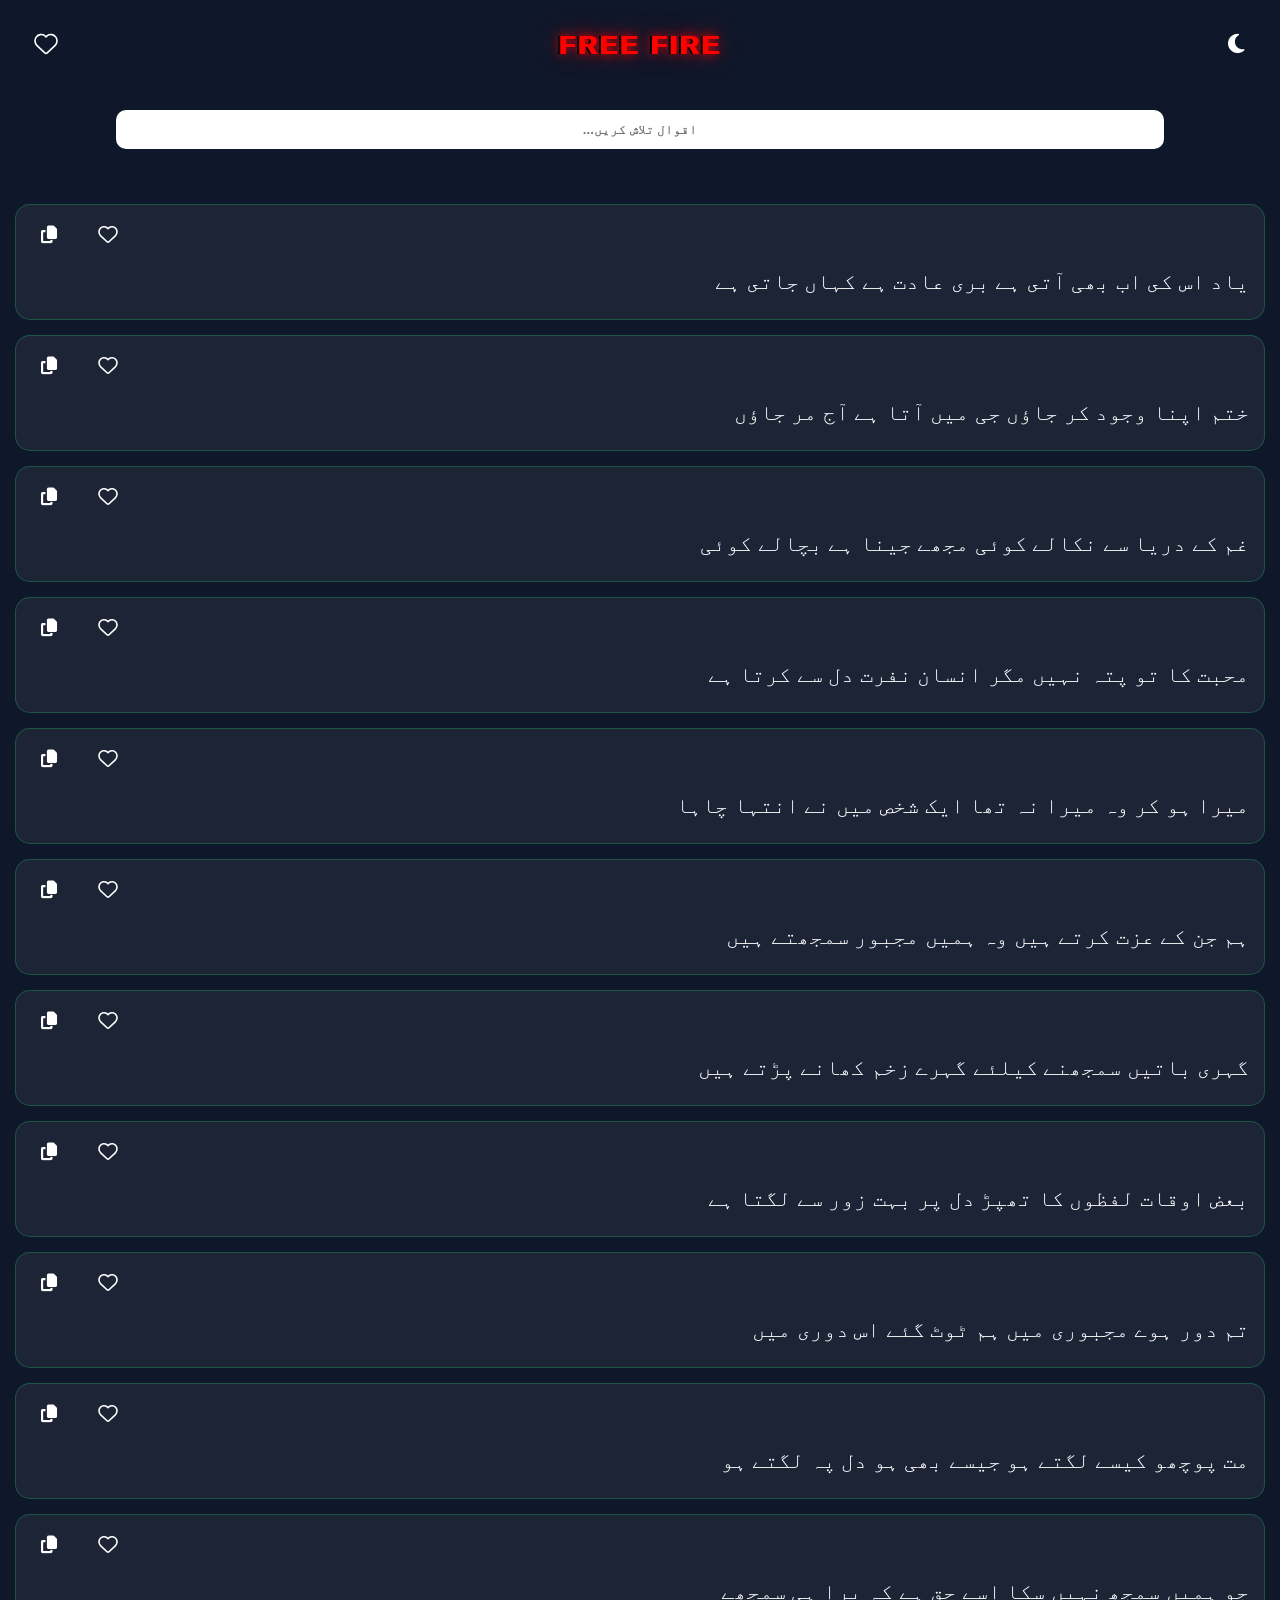
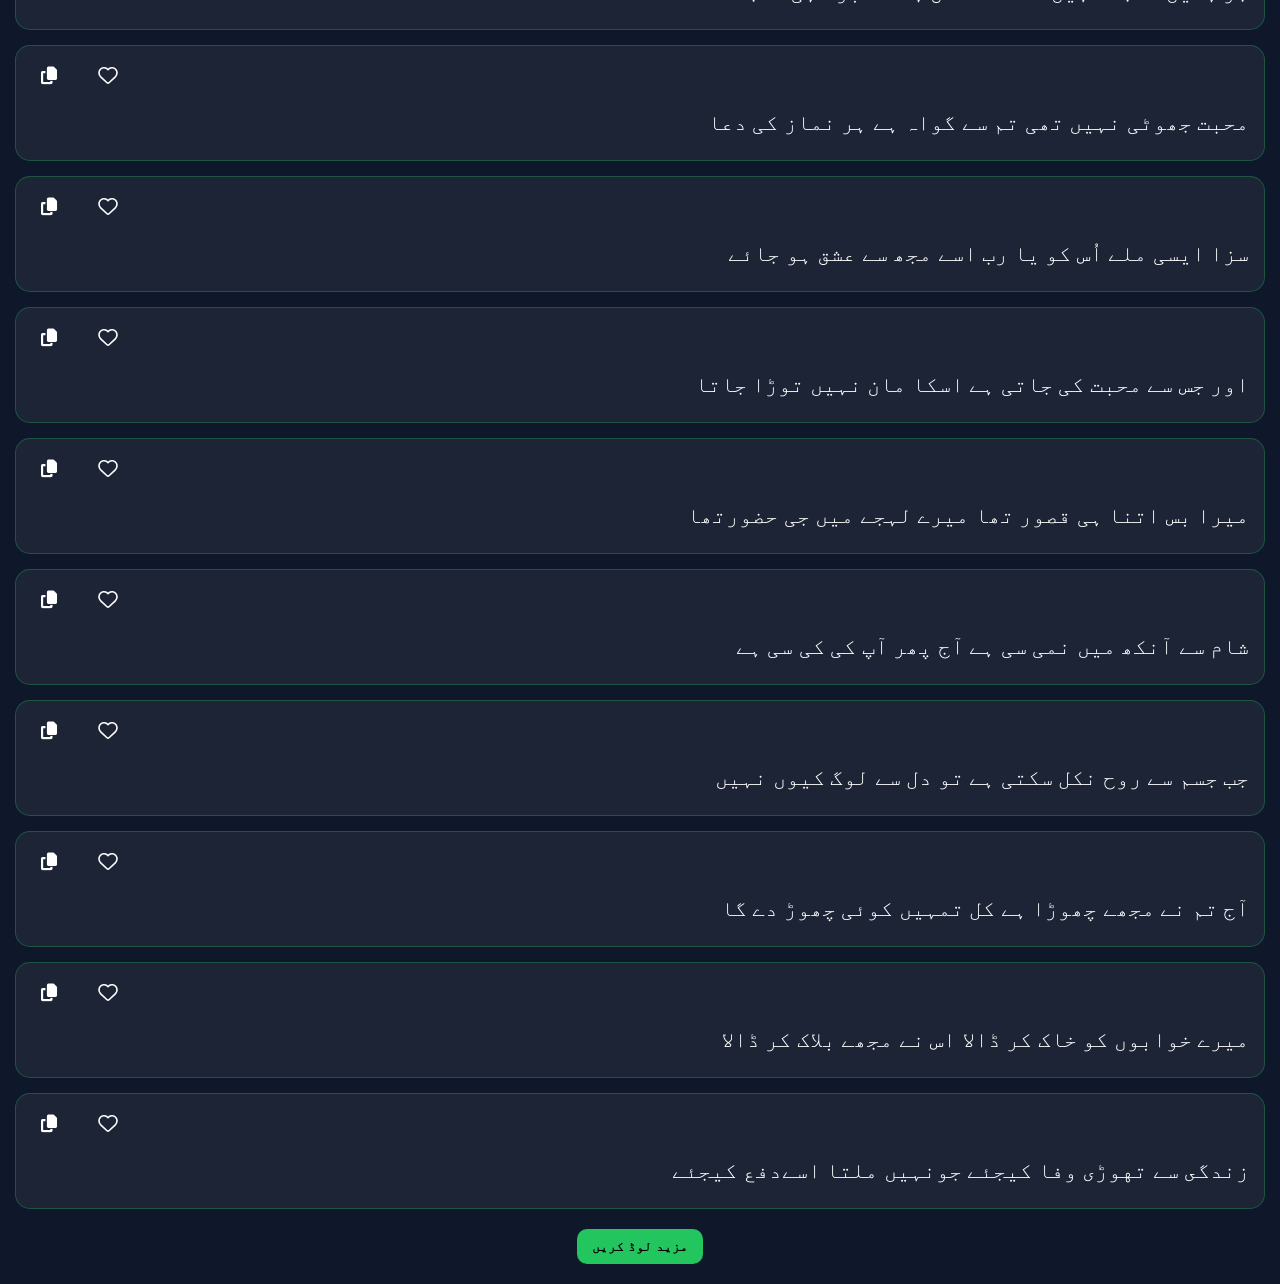
==== index.html @ 5fad05ad "Rename new bio update .html to index.html" ====
<!DOCTYPE html>
<html lang="ur" dir="rtl">
<head>
<meta charset="UTF-8">
<meta name="viewport" content="width=device-width, initial-scale=1.0">
<title>🥀گل خان</title>

<!-- FONTS -->
<link rel="stylesheet" href="https://cdnjs.cloudflare.com/ajax/libs/font-awesome/6.5.0/css/all.min.css">
  
<style>

/* ===== FONT IMPORT ===== */
@font-face {
  font-family: 'Jameel Noori Nastaleeq';
  src: url('https://raw.githubusercontent.com/gullnoor596-svg/FF-Bio-Server/main/JameelNoori.ttf') format('truetype');
  font-weight: normal;
  font-style: normal;
}

/* ===== THEME ===== */
:root{
  --bg:#0f172a;
  --card:rgba(255,255,255,0.06);
  --text:#fff;
  --green:#22c55e;
}

body.light{
  --bg:#f1f5f9;
  --card:#fff;
  --text:#111827;
  --green:#16a34a;
}

body{
  margin:0;
  font-family:'Jameel Noori Nastaleeq', 'Noto Nastaliq Urdu', serif;
  background:var(--bg);
  color:var(--text);
  transition: background 0.4s ease, color 0.4s ease;
}
  
/* ===== OPTIONAL CARD STYLE ===== */
.card{
  background:var(--card);
  border-radius:12px;
  padding:15px;
}

/* ===== BUTTON STYLE ===== */
button{
  background:var(--green);
  color:#fff;
  border:none;
  padding:10px 15px;
  border-radius:8px;
}

/* ===== HEADER ===== */
.header{
  display:flex;
  justify-content:space-between;
  align-items:center;
  padding:15px 20px;
  position:relative;
  min-height:60px;
}

/* TITLE - اب بالکل سینٹر میں */
.title{
  position:absolute;
  left:50%;
  top:50%;
  transform:translate(-50%, -50%);
  
  font-size:26px;
  font-weight:900;
  font-family:'Poppins',sans-serif;
  letter-spacing:3px;
  text-transform:uppercase;
  white-space:nowrap;

  color:#ff0000;

  animation: horrorFlicker 0.2s infinite,
             horrorShake 1.5s infinite;

  text-shadow:
    2px 0 #ff0000,
    -2px 0 #000,
    0 0 10px #ff0000,
    0 0 25px rgba(255,0,0,0.6);
}

/* 💀 Flicker (broken signal feel) */
@keyframes horrorFlicker{
  0%{ opacity:1; }
  10%{ opacity:0.7; }
  20%{ opacity:1; }
  30%{ opacity:0.4; }
  40%{ opacity:1; }
  60%{ opacity:0.6; }
  80%{ opacity:1; }
  100%{ opacity:0.8; }
}

/* 💀 Shake (fear effect) */
@keyframes horrorShake{
  0%,100%{ transform:translate(-50%,-50%) translate(0,0); }
  20%{ transform:translate(-50%,-50%) translate(-3px,2px); }
  40%{ transform:translate(-50%,-50%) translate(3px,-2px); }
  60%{ transform:translate(-50%,-50%) translate(-2px,-3px); }
  80%{ transform:translate(-50%,-50%) translate(2px,3px); }
}

/* ===== HEADER ACTION BUTTONS ===== */
.headerActions{
  display:flex;
  gap:18px;
  align-items:center;
  z-index:2;
}

.headerActions button{
  background:none;
  border:none;
  font-size:22px;
  cursor:pointer;
  color:var(--text);
  transition: transform 0.3s ease, color 0.3s ease;
}

.headerActions button:hover{
  transform: scale(1.15);
}

/* Heart icon in header */
#headerFavBtn i{
  color:transparent;
  -webkit-text-stroke:1.6px var(--text);
  transition: all 0.3s ease;
}
#headerFavBtn.liked i{
  color:red;
  -webkit-text-stroke:0;
  filter: drop-shadow(0 0 6px rgba(255,0,0,0.6));
}

/* Theme icon spin animation */
.icon-spin{
  animation:spin 0.4s linear;
}
@keyframes spin{
  from{transform:rotate(0deg);}
  to{transform:rotate(360deg);}
}

/* SEARCH */
#search{
  width:80%;
  margin:20px auto 55px;
  padding:12px;
  border-radius:10px;
  border:none;
  display:block;
  text-align:center;
  font-weight:800;
}

/* CARD */
.card{
  margin:15px;
  padding:15px;
  border-radius:15px;
  background:var(--card);
  border:1px solid rgba(34,197,94,0.3);
  position:relative;
}

.text{
  margin-top:40px;
  font-size:22px;
  line-height:2;
}

/* ACTION */
.actionBox{
  position:absolute;
  top:10px;
  left:10px;
  display:flex;
  gap:12px;
}

.actionBox button{
  background:none;
  border:none;
  font-size:18px;
  cursor:pointer;
  color:var(--text);
}

/* HEART */
.like i{
  color:transparent;
  -webkit-text-stroke:1.6px var(--text);
}

.like.liked i{
  color:red;
  -webkit-text-stroke:0;
}

/* LOAD */
#loadMore{
  margin:20px auto;
  display:block;
  padding:10px 15px;
  border:none;
  border-radius:10px;
  background:var(--green);
  color:#000;
  font-weight:800;
}

</style>
</head>

<body>

<div class="header">

  <!-- LEFT: Theme Toggle Button -->
  <button id="themeToggleBtn" onclick="toggleTheme()" title="نائٹ موڈ / ڈے موڈ" style="background:none; border:none; font-size:22px; cursor:pointer; color:var(--text); z-index:2;">
    <i id="themeIcon" class="fas fa-moon"></i>
  </button>

  <!-- CENTER: TITLE (بالکل سینٹر میں) -->
  <div class="title" id="title">FREE FIRE</div>

  <!-- RIGHT: Favorite Button -->
  <button id="headerFavBtn" onclick="showFavs()" title="فیورٹس" style="background:none; border:none; font-size:22px; cursor:pointer; color:var(--text); z-index:2;">
    <i class="fas fa-heart"></i>
  </button>

</div>

<input id="search" placeholder="اقوال تلاش کریں..." oninput="searchQuotes()">

<div id="container"></div>

<button id="loadMore" onclick="loadMore()">مزید لوڈ کریں</button>

<script>

/* THEME SAVE */
if(localStorage.getItem("theme")==="light"){
  document.body.classList.add("light");
}

/* Update theme icon on load */
window.addEventListener('DOMContentLoaded', function(){
  const icon = document.getElementById("themeIcon");
  if(document.body.classList.contains("light")){
    icon.classList.remove("fa-moon");
    icon.classList.add("fa-sun");
  } else {
    icon.classList.remove("fa-sun");
    icon.classList.add("fa-moon");
  }
  
  updateHeaderFavIcon();
});

/* DATA */
const customQuotes = [
  {id:1, show:"یاد اس كى اب بھی  آتى ہے برى عادت ہے كہاں جاتى ہے", copy:"ﮯﮨ ﻰﺗﺎﺟ ںﺎﮩﻛ ﮯﮨ ﺕﺩﺎﻋ ﻯﺮﺑ ﮯﮨ ﻰﺗﺁ  ﻰﻬﺑ ﺏﺍ ﻰﻛ ﺱﺍ ﺩﺎﻳ"},
  {id:2, show:"ختم اپنا وجود کر جاؤں جی میں آتا ہے آج مر جاؤں", copy:"ںﺅﺎﺟ ﺮﻛ ﺩﻮﺟﻭ ﺎﻨﭘﺍ ﻢﺘﺧ ںﺅﺎﺟ ﺮﻣ ﺝﺁ ﮯﮨ ﺎﺗﺁ ںﻴﻣ ﻰﺟ"},
  {id:3, show:"غم کے دریا سے نکالے کوئی مجھے جینا ہے بچالے کوئی", copy:"ﻰﺋﻮﻛ ﮯﻟﺎﭽﺑ ﮯﮨ ﺎﻨﻴﺟ ﮯﻬﺠﻣ ﻰﺋﻮﻛ ﮯﻟﺎﻜﻧ ﮯﺳ ﺎﻳﺭﺩ ﮯﻛ ﻢﻏ"},
  {id:4, show:"محبت کا تو پتہ نہیں مگر انسان نفرت دل سے کرتا ہے", copy:"ﮯﮨ ﺎﺗﺮﻛ ﮯﺳ ﻝﺩ ﺕﺮﻔﻧ ﻥﺎﺴﻧﺍ ﺮﮕﻣ ںﻴﮩﻧ ﮧﺘﭘ ﻮﺗ ﺎﻛ ﺖﺒﺤﻣ"},
  {id:5, show:"میرا ہو کر وہ میرا نہ تھا ایک شخص میں نے انتہا چاہا", copy:"ﺎﮨﺎﭼﺎﮩﺘﻧﺍ ﮯﻧ ںﻴﻣ ﺺﺨﺷ ﻚﻳﺍ ﺎﻬﺗ ﮧﻧ ﺍﺮﻴﻣ ﮦﻭ ﺮﻛ ﻮﮨ ﺍﺮﻴﻣ"},
  {id:6, show:"ہم جن کے عزت کرتے ہیں وہ ہمیں مجبور سمجھتے ہیں", copy:"ںﻴﮨ ﮯﺘﻬﺠﻤﺳ ﺭﻮﺒﺠﻣ ںﻴﻣﮨ ﮦﻭ ںﻴﮨ ﮯﺗﺮﻛ ﺕﺰﻋ ﮯﻛ ﻦﺟ ﻢﮨ"},
  {id:7, show:" گہری باتیں سمجھنے کیلئے گہرے زخم کھانے پڑتے ہیں", copy:"ںﻴﮨ ﮯﺗﮍﭘ ﮯﻧﺎﻬﻛ ﻢﺧﺯ ﮮﺮﮩﮔ ﮯﺌﻠﻴﻛ ﮯﻨﻬﺠﻤﺳ ںﻴﺗﺎﺑ یﺮﮩﮔ"},
  {id:8, show:"بعض اوقات لفظوں کا تھپڑ دل پر بہت زور سے لگتا ہے", copy:"ﮯﮨ ﺎﺘﮕﻟ ﮯﺳ ﺭﻭﺯ ﺖﮩﺑ ﺮﭘ ﻝﺩ ﮍﭙﻬﺗ ﺎﻛ ںﻮﻈﻔﻟ ﺕﺎﻗﻭﺍ ﺾﻌﺑ"},
  {id:9, show:"تم دور ہوے مجبوری میں ہم ٹوٹ گئے اس دوری میں", copy:"ںﻴﻣ یﺭﻭﺩ ﺱﺍ ﮯﺌﮔ ﭦﻮﭨ ﻢﮨ ںﻴﻣ یﺭﻮﺒﺠﻣ ﮮﻮﮨ ﺭﻭﺩ ﻢﺗ"},
  {id:10, show:"مت پوچھو کیسے لگتے ہو جیسے بھی ہو دل پہ لگتے ہو", copy:"ﻮﮨ ﮯﺘﮕﻟ ﮧﭘ ﻝﺩ ﻮﮨ ﻰﻬﺑ ﮯﺴﻴﺟ ﻮﮨ ﮯﺘﮕﻟ ﮯﺴﻴﻛ ﻮﻬﭼﻮﭘ ﺖﻣ"},
  {id:11, show:"جو ہمیں سمجھ نہیں سکا اسے حق ہے کہ برا ہی سمجھے", copy:"ﮯﻬﺠﻤﺳ ﻰﮨ ﺍﺮﺑ ﮧﻛ ﮯﮨ ﻖﺣ ﮯﺳﺍ ﺎﻜﺳ ںﻴﮩﻧ ﻬﺠﻤﺳ ںﻴﻣﮨ ﻮﺟ"},
  {id:12, show:"محبت جھوٹی نہیں تھی تم سے گواہ ہے ہر نماز کی دعا", copy:"ﺎﻋﺩ ﻰﻛ ﺯﺎﻤﻧ ﺮﮨ ﮯﮨ ﮦﺍﻮﮔ ﮯﺳ ﻢﺗ ﻰﻬﺗ ںﻴﮩﻧ ﻰﭨﻮﻬﺟ ﺖﺒﺤﻣ"},
  {id:13, show:"سزا ایسی ملے اُس کو یا رب اسے مجھ سے عشق ہو جائے", copy:"ﮯﺋﺎﺟ ﻮﮨ ﻖﺸﻋ ﮯﺳ ﻬﺠﻣ ﮯﺳﺍ ﺏﺭ ﺎﻳ ﻮﻛ ﺱُﺍ ﮯﻠﻣ ﻰﺴﻳﺍ ﺍﺰﺳ"},
  {id:14, show:"اور جس سے محبت کی جاتی ہے اسکا مان نہیں توڑا جاتا", copy:"ﺎﺗﺎﺟ ﺍﮌﻮﺗ ںﻴﮩﻧ ﻥﺎﻣ ﺎﻜﺳﺍ ﮯﮨ ﻰﺗﺎﺟ ﻰﻛ ﺖﺒﺤﻣ ﮯﺳ ﺲﺟ ﺭﻭﺍ"},
  {id:15, show:"میرا بس اتنا ہی قصور تھا میرے لہجے میں جی حضورتھا", copy:"ﺎﻬﺗ ﺭﻮﻀﺣ ﻰﺟ ںﻴﻣ ﮯﺠﮩﻟ ﮮﺮﻴﻣ ﺎﻬﺗ ﺭﻮﺼﻗ ﻰﮨ ﺎﻨﺗﺍ ﺲﺑ ﺍﺮﻴﻣ"},
  {id:16, show:"شام سے آنکھ میں نمی سی ہے آج پھر آپ کی کی سی ہے", copy:"ﮯﮨ ﻰﺳ ﻰﻤﻛ ﻰﻛ ﭖﺁ ﺮﻬﭘ ﺝﺁ ﮯﮨ ﻰﺳ ﻰﻤﻧ ںﻴﻣ ﻬﻜﻧﺁ ﮯﺳ ﻡﺎﺷ"},
  {id:17, show:"جب جسم سے روح نکل سکتی ہے تو دل سے لوگ کیوں نہیں", copy:"ںﻴﮩﻧ ںﻮﻴﻛ ﮒﻮﻟ ﮯﺳ ﻝﺩ ﻮﺗ ﮯﮨ ﻰﺘﻜﺳ ﻞﻜﻧ ﺡﻭﺭ ﮯﺳ ﻢﺴﺟ ﺐﺟ"},
  {id:18, show:"آج تم نے مجھے چھوڑا ہے کل تمہیں کوئی چھوڑ دے گا", copy:"ﺎﮔ ﮮﺩ ﮌﻮﻬﭼ ﻰﺋﻮﻛ ﻰﻴﮩﻤﺗ ﻞﻛ ﮯﮨ ﺍﮌﻮﻬﭼ ﮯﻬﺠﻣ ﮯﻧ ﻢﺗ ﺝﺁ"},
  {id:19, show:"میرے خوابوں کو خاک کر ڈالا اس نے مجھے بلاک کر ڈالا", copy:"ﻻﺍﮈ ﺮﻛ کﻼﺑ ﮯﻬﺠﻣ ﮯﻧ ﺱﺍ    ﻻﺍﮈ ﺮﻛ کﺎﺧ ﻮﻛ ںﻮﺑﺍﻮﺧ ﮮﺮﻴﻣ"},
  {id:20, show:"زندگى سے تهوڑی وفا كيجئے جونہيں ملتا اسےدفع كيجئے", copy:"ﮯﺌﺠﻴﻛ ﻊﻓﺪ ﮱﺳﺍ ﺎﺘﻠﻣ ںﻴﮩﻧﻮﺟ ﮯﺌﺠﻴﻛ ﺎﻓﻭ ﺍﮌﻮﻬﺗ ﮯﺳ ﻰﮔﺪﻧﺯ"},
  {id:21, show:"میری چاہتوں کا خیال کر میں اداس ہو مجھے کال کر", copy:"ﺮﻛ ﻝﺎﻛ ﮯﻬﺠﻣ ﻮﮨ ﺱ ﺍﺩا ںﻴﻣ    ﺮﻛ ﻝﺎﻴﺧ ﺎﻛ ںﻮﺘﮨﺎﭼ ﻯﺮﻴﻣ"},
  {id:22, show:"غرور كس بات كا صاحب آج مٹى كے اوپر كل مٹى كے نچيے", copy:"ﮯﻴﭽﻧ ﮯﻛ ﻰﭩﻣ ﻞﻛ ﺮﭘﻭﺍ ﮯﻛ ﻰﭩﻣ ﺝﺁ  ﺐﺣﺎﺻ ﺎﻛ ﺕﺎﺑ ﺲﻛ ﺭﻭﺮﻏ"},
  {id:23, show:"بیٹھ جاتا ہوں خاک پر اکثر اپنی اوقات اچھی لگتی ہے", copy:"ﮯﮨ ﻰﺘﮕﻟ ﻰﻬﭼﺍ ﺕﺎﻗﻭﺍ ﻰﻨﭘﺍ  ﺮﺜﻛﺍ ﺮﭘ کﺎﺧ ںﻮﮨ ﺎﺗﺎﺟ ھﭩﻴﺑ"},
  {id:24, show:"وہ جب سے میرا یار بنا ہے  میرے پیار کا حقدار بنا ہے", copy:"ﮯﮨ ﺎﻨﺑ ﺭﺍﺪﻘﺣ ﺎﻛ ﺭﺎﻴﭘ ﮮﺮﻴﻣ ﮯﮨ ﺎﻨﺑ ﺭﺎﻳ ﺍﺮﻴﻣ ﮯﺳ ﺐﺟ ﮦﻭ"},
  {id:25, show:"بھول جاؤں تو جی نہیں سکتا یاد آتے ہو تو دم نکلتا ہے", copy:"ﮯﮨ ﺎﺘﻠﻜﻧ ﻡﺩ ﻮﺗ ﻮﮨ ﮯﺗﺁ ﺩﺎﻳ ﺎﺘﻜﺳ ںﻴﮩﻧﻰﺟ ﻮﺗ ںﺅﺎﺟ ﻝﻮﻬﺑ"},
  {id:26, show:"تم محبت کی بات کرتےہو   میں محبت سے بات کرتاہو", copy:"ﻮﮨ ﺎﺗﺮﻛ ﺕﺎﺑ ﮯﺳ ﺖﺒﺤﻣ ںﻴﻣ     ﻮﮨ ﮯﺗﺮﻛ ﺕﺎﺑ ﻰﻛ ﺖﺒﺤﻣ ﻢﺗ"},
  {id:27, show:"كاش تمہيى خواب ہى آجائےکہ ہم تمہيى كتنا ياد كرتے ہیں", copy:"ںﻴﮨ ﮯﺗﺮﻛ ﺩﺎﻳ ﺎﻨﺘﻛ ﻰﻴﮩﻤﺗ ﻢﮨ ﮯﺋﺎﺟﺁ ﻰﮨ ﺏﺍﻮﺧ ﻰﻴﮩﻤﺗ ﺵﺎﻛ"},
  {id:28, show:"ایک پل میں ہو گئے گم تيرے رابطے تيرے راستے اور تم", copy:"ﻢﺗ ﺭﻭﺍ ﮯﺘﺳﺍﺭ ﮮﺮﻴﺗ ﮯﻄﺑﺍﺭ ﮮﺮﻴﺗ ﻢﮔ ﮯﺌﮔ ﻮﮨ ںﻴﻣ ﻞﭘ ﻚﻳﺍ"},
  {id:29, show:"تو ملے یا نہ ملے سکون بہت ملتا ہے تمہیں اپنا سوچ کر", copy:"ﺮﻛ ﭺﻮﺳ ﺎﻨﭘﺍ ﻰﻴﮩﻤﺗ ﮯﮨ ﺎﺘﻠﻣ ﺖﮩﺑ ﻥﻮﻜﺳ ﮯﻠﻣ ﮧﻧ ﺎﻳ ﮯﻠﻣﻮﺗ"},
  {id:30, show:"آئینہ جب اُٹھایا کرو پہلے دیکھا کرو پھر دکھایا کرو", copy:"ﻭﺮﻛ ﺎﻳﺎﻬﻛﺩ ﺮﻬﭘ ﻭﺮﻛ ﺎﻬﻜﻳﺩ ﮯﻠﮩﭘ ﻭﺮﻛ ﺎﻳﺎﻬﭨُﺍ ﺐﺟ ﮧﻨﻴﺋﺁ"},
  {id:31, show:"غلط بات پہ جو واہ کریں گے وہی لوگ تجھےتباہ کریں گے", copy:"ﮯﮔںﻳﺮﻛ ﻩﺎﺒﺗ ﮱﻬﺠﺗ ﮒﻮﻟ ﻰﮨﻭ ﮯﮔ ںﻳﺮﻛ ﮦﺍﻭ ﻮﺟ ﮧﭘ ﺕﺎﺑ ﻂﻠﻏ"},
  {id:32, show:"ہر رات تم سے شروع ہوتی ہے خود پر ختم ہو جاتی ہے", copy:"ﮯﮨ ﻰﺗﺎﺟ ﻮﮨ ﻢﺘﺧ ﺮﭘ ﺩﻮﺧ ﮯﮨ ﻰﺗﻮﮨ ﻉﻭﺮﺷ ﮯﺳ ﻢﺗ ﺕﺍﺭ ﺮﮨ"},
  {id:33, show:"کس کس نے محبت کی، اور کس کس نے درد دیا", copy:"ﺎﻳﺩ ﺩﺭﺩ ﮯﻧ ﺲﻛ ﺲﻛ ﺭﻭﺍ ﻰﻛ ﺖﺒﺤﻣ ﮯﻧ ﺲﻛ ﺲﻛ"},
  {id:34, show:"رشتے کی حقیقت وہی جانتا ہے، جو دل سے دیکھے", copy:"ﮯﻬﻜﻳﺩ ﮯﺳ ﻝﺩ ﻮﺟ ﮯﮨ ﺎﺘﻧﺎﺟ ﻰﮨﻭ ﺖﻘﻴﻘﺣ ﻰﻛ ﮯﺘﺷﺭ"},
  {id:35, show:"جو دل دکھائے، وہ ہمارے اصولوں کے مطابق نہیں", copy:"ںﻴﮩﻧ ﻖﺑﺎﻄﻣ ﮯﻛ ںﻮﻟﻮﺻﺍ ﮮﺭﺎﻤﮨ ﮦﻭ ﮯﺋﺎﻬﻛﺩ ﻝﺩ ﻮﺟ"},
  {id:36, show:"تم نے مجھے چھوڑا دیا مگر دل کے ہر کونے میں تم موجود ہو", copy:"ﻮﮨﺩﻮﺟﻮﻣ ﻢﺗ ںﻴﻣﮱﻧﻮﻛ ﺮﮨ ﮯﻛ ﻝﺩ ﺮﮕﻣﺎﻳﺩﺍﮌﻮﻬﭼ ﮯﻬﺠﻣ ﮯﻧ ﻢﺗ"},
  {id:37, show:"میں تمہارے لیے خواب ہوں تمہاری حقیقت کسی اور کی ہے", copy:"ﮯﮨ ﻰﻛ ﺭﻭﺍ ﻰﺴﻛ ﺖﻘﻴﻘﺣ ﻯﺭﺎﮩﻤﺗ ںﻮﮨ ﺏﺍﻮﺧ ﮯﻴﻟ ﮮﺭﺎﮩﻤﺗ ںﻴﻣ"},
  {id:38, show:"میں تمہارے لیے سب کچھ، تم کسی اور کے لیے اہم", copy:"ﻢﮨﺍ ﮯﻴﻟ ﮯﻛ ﺭﻭﺍ ﻰﺴﻛ ﻢﺗ ﻬﭽﻛ ﺐﺳ ﮯﻴﻟ ﮮﺭﺎﮩﻤﺗ ںﻴﻣ"},
  {id:39, show:"میرے لیے تم خواب ہو، تم کسی اور کے لیے حقیقت", copy:"ﺖﻘﻴﻘﺣ ﮯﻴﻟ ﮯﻛ ﺭﻭﺍ ﻰﺴﻛ ﻢﺗ ﻮﮨ ﺏﺍﻮﺧ ﻢﺗ ﮯﻴﻟ ﮮﺮﻴﻣ"},
  {id:40, show:"میں چاہوں یا نہ چاہوں، تمہارا دل کسی اور کے ساتھ ہے", copy:"ﮯﮨ ﻬﺗﺎﺳ ﮯﻛ ﺭﻭﺍ ﻰﺴﻛ ﻝﺩ ﺍﺭﺎﮩﻤﺗ ںﻮﮨﺎﭼ ﮧﻧ ﺎﻳ ںﻮﮨﺎﭼ ںﻴﻣ"},
  {id:41, show:"جو آج مجھے تنہا چھوڑ گیا، کل تنہائی اسے ڈھونڈے گی", copy:"ﻰﮔ ﮮﮉﻧﻮﻫﮈ ﮯﺳﺍ ﺉﺎﮩﻨﺗ ﻞﻛ ﺎﻴﮔ ﮌﻮﻬﭼ ﺎﮩﻨﺗ ﮯﻬﺠﻣ ﺝﺁ ﻮﺟ"},
  {id:42, show:"تم نے مجھے آسانی سے چھوڑا وقت تمہیں مشکل سے چھوڑے گا", copy:"ﺎﮕﮰﮌﻮﻬﭽﮱﺳ ﻞﻜﺸﻣ ﻰﻴﮩﻤﺗ ﺖﻗﻭ ﺍﮌﻮﻬﭽﮱﺳ ﻰﻧﺎﺳﺂﮱﻬﺠﻤﮱﻧ ﻢﺗ"},
  {id:43, show:"آج میں درد میں ہوں، کل یہی درد تمہاری پہچان ہوگا", copy:"ﺎﮔﻮﮨ ﻥﺎﭽﮩﭘ ﻯﺭﺎﮩﻤﺗ ﺩﺭﺩ ﻰﮩﻳ ﻞﻛ ںﻮﮨ ںﻴﻣ ﺩﺭﺩ ںﻴﻣ ﺝﺁ"},
  {id:44, show:"تم نے مجھے چھوڑا وقت تمہیں سکھائے گا کیوں غلط کیا", copy:"ﺎﻴﻛ ﻂﻠﻏ ںﻮﻴﻛ ﺎﮔ ﮯﺋﺎﻬﻜﺳ ﻰﻴﮩﻤﺗ ﺖﻗﻭ ﺍﮌﻮﻬﭼ ﮯﻬﺠﻣ ﮯﻧ ﻢﺗ"},
  {id:45, show:"میں خاموش رہتا ہوں مگر وقت سب کچھ واضح کر دے گا", copy:"ﺎﮔ ﮮﺩ ﺮﻛ ﺢﺿﺍﻭ ﻬﭽﻛ ﺐﺳ ﺖﻗﻭ ﺮﮕﻣ ںﻮﮨ ﺎﺘﮨﺭ ﺵﻮﻣﺎﺧ ںﻴﻣ"},
  {id:46, show:"جو دل سے دور ہوئے، وہ وقت کے ہاتھوں ٹوٹ جائیں گے", copy:"ﮯﮔ ںﻴﺋﺎﺟ ﭦﻮﭨ ںﻮﻬﺗﺎﮨ ﮯﻛ ﺖﻗﻭ ﮦﻭ ﮯﺋﻮﮨ ﺭﻭﺩ ﮯﺳ ﻝﺩ ﻮﺟ"},
  {id:47, show:"آج میں خاموش ہوں، کل میری طاقت تمہیں مارے گی", copy:"ﻰﮔ ﮮﺭﺎﻣ ﻰﻴﮩﻤﺗ ﺖﻗﺎﻃ ﻯﺮﻴﻣ ﻞﻛ ںﻮﮨ ﺵﻮﻣﺎﺧ ںﻴﻣ ﺝﺁ"},
  {id:48, show:"میری محبت بے زبان تھی تم نے سننے کی کوشش نہیں کی", copy:"ﻰﻛ ںﻴﮩﻧ ﺶﺷﻮﻛ ﻰﻛ ﮯﻨﻨﺳ ﮯﻧ ﻢﺗ ﻰﻬﺗ ﻥﺎﺑﺯ ﮯﺑ ﺖﺒﺤﻣ یﺮﻴﻣ"},
  {id:49, show:"ہم تمہارے لیے سب کچھ تھے تم ہمارے لیے کچھ بھی نہیں", copy:"ںﻴﮩﻧ ﻰﻬﺑ ﻬﭽﻛ ﮯﻴﻟ ﮮﺭﺎﻤﮨ ﻢﺗ ﮱﻬﺗ ﻬﭽﻛ ﺐﺳ ﮯﻴﻟ ﮮﺭﺎﮩﻤﺗ ﻢﮨ"},
  {id:50, show:"جو وقت کے تقاضے نہ سمجھے وقت انہیں سمجھا دیتا ہے", copy:"ﮯﮨ ﺎﺘﻳﺩ ﺎﻬﺠﻤﺳ ںﻴﮩﻧﺍ ﺖﻗﻭ ﮯﻬﺠﻤﺳ ﮧﻧ ﮯﺿﺎﻘﺗ ﮯﻛ ﺖﻗﻭ ﻮﺟ"},
  {id:51, show:" جو وقت کے مطابق نہ چلے، وہ ہمیشہ پیچھے رہ جاتا ہے", copy:" ﮯﮨ ﺎﺗﺎﺟ ﮦﺭ ﮯﻬﭽﻴﭘ ﮧﺸﻴﻤﮨ ﮦﻭ ﮯﻠﭼ ﮧﻧ ﻖﺑﺎﻄﻣ ﮯﻛ ﺖﻗﻭ ﻮﺟ"},
  {id:52, show:"نام تو سب کے پاس ہیں مقام کم لوگوں کو نصیب ہوتا ہے", copy:"ﮯﮨ ﺎﺗﻮﮨ ﺐﻴﺼﻧ ﻮﻛ ںﻮﮔﻮﻟ ﻢﻛ ﻡﺎﻘﻣ ںﻴﮨ ﺱﺎﭘ ﮯﻛ ﺐﺳ ﻮﺗ ﻡﺎﻧ"},
  {id:53, show:"میں تمہیں حاصل نہیں کر سکا، مگر چھوڑ بھی نہیں سکا", copy:"ﺎﻜﺳ ںﻴﮩﻧ ﻰﻬﺑ ﮌﻮﻬﭼ ﺮﮕﻣ ،ﺎﻜﺳ ﺮﻛ ںﻴﮩﻧ ﻞﺻﺎﺣ ﻰﻴﮩﻤﺗ ںﻴﻣ"},
  {id:54, show:"میں پیچھے نہیں پڑتا بس دل جہاں لگ جائے وہیں رک جاتا ہوں", copy:"ںﻮﮨﺎﺗﺎﺟ کﺭ ںﻴﮨﻮﮱﺋﺎﺟ ﮓﻟںﺎﮩﺟ ﻝﺩ ﺲﺑﺎﺗﮍﭘ ںﻴﮩﻧﮱﻬﭽﻴﭘ ںﻴﻣ"},
  {id:55, show:"تمہیں خبر نہیں، میں ہر لمحہ تمہارے لیے جیتا ہوں", copy:"ںﻮﮨ ﺎﺘﻴﺟ ﮯﻴﻟ ﮮﺭﺎﮩﻤﺗ ﮧﺤﻤﻟ ﺮﮨ ںﻴﻣ ںﻴﮩﻧ ﺮﺒﺧ ﻰﻴﮩﻤﺗ"},
  {id:56, show:"دل کے زخم، تمہاری مسکان سے مزید گہرے ہیں", copy:"ںﻴﮨ ﮮﺮﮩﮔ ﺪﻳﺰﻣ ﮯﺳ ﻥﺎﻜﺴﻣ یﺭﺎﮩﻤﺗ  ﻢﺧﺯ ﮯﻛ ﻝﺩ"},
  {id:57, show:"اعتماد نے وہ کر دکھایا جو نفرت بھی نہ کر سکی", copy:"ﻰﻜﺳ ﺮﻛ ﮧﻧ ﻰﻬﺑ ﺕﺮﻔﻧ ﻮﺟ ﺎﻳﺎﻬﻛﺩ ﺮﻛ ﮦﻭ ﮯﻧ ﺩﺎﻤﺘﻋﺍ"},
  {id:58, show:"یقین جب ٹوٹتا ہے، انسان اندر سے بکھر جاتا ہے", copy:"ﮯﮨ ﺎﺗﺎﺟ ﺮﻬﻜﺑ ﮯﺳ ﺭﺪﻧﺍ ﻥﺎﺴﻧﺍ ،ﮯﮨ ﺎﺘﭨﻮﭨ ﺐﺟ ﻦﻴﻘﻳ"},
  {id:59, show:"اداسی اتنی ہے کہ سانسیں بھی بھاری لگتی ہیں", copy:"ںﻴﮨ ﻰﺘﮕﻟ ﻯﺭﺎﻬﺑ ﻰﻬﺑ ںﻴﺴﻧﺎﺳ ﮧﻛ ﮯﮨ ﻰﻨﺗﺍ ﻰﺳﺍﺩﺍ"},
  {id:60, show:"جو دل کے قریب ہوتے ہیں وہ سب سے زیادہ درد دیتے ہیں", copy:"ںﻴﮨ ﮯﺘﻳﺩ ﺩﺭﺩ ﮦﺩﺎﻳﺯ ﮯﺳ ﺐﺳ ﮦﻭ ںﻴﮨ ﮯﺗﻮﮨ ﺐﻳﺮﻗ ﮯﻛ ﻝﺩ ﻮﺟ"},
  {id:61, show:"قریب لوگ کبھی سب سے زیادہ بے رحم نکلتے ہیں", copy:"ںﻴﮨ ﮯﺘﻠﻜﻧ ﻢﺣﺭ ﮯﺑ ﮦﺩﺎﻳﺯ ﮯﺳ ﺐﺳ ﻰﻬﺒﻛ ﮒﻮﻟ ﺐﻳﺮﻗ"},
  {id:62, show:"جو سب سے پیارے لگتے ہیں، وہی دل توڑ دیتے ہیں", copy:"ںﻴﮨ ﮯﺘﻳﺩ ﮌﻮﺗ ﻝﺩ ﻰﮨﻭ ںﻴﮨ ﮯﺘﮕﻟ ﮮﺭﺎﻴﭘ ﮯﺳ ﺐﺳ ﻮﺟ"},
  {id:63, show:"یادیں وہی خوبصورت ہوں، جو محبت کی بات کریں", copy:"ںﻳﺮﻛ ﺕﺎﺑ ﻰﻛ ﺖﺒﺤﻣ ﻮﺟ ںﻮﮨ ﺕﺭﻮﺼﺑﻮﺧ ﻰﮨﻭ ںﻳﺩﺎﻳ"},
  {id:64, show:"وہ لوگ جو تعریف کرتے ہیں، وہی خطرہ ہوتے ہیں", copy:"ںﻴﮨ ﮯﺗﻮﮨ ﮦﺮﻄﺧ ﻰﮨﻭ ںﻴﮨ ﮯﺗﺮﻛ ﻒﻳﺮﻌﺗ ﻮﺟ ﮒﻮﻟ ﮦﻭ"},
  {id:65, show:"تعریف پر بہکنے سے پہلے سوچو لوگ کبھی خیر نہیں چاہتے", copy:"ﮯﺘﮨﺎﭼ ںﻴﮩﻧ ﺮﻴﺧﻰﻬﺒﻛ ﮒﻮﻟ ﻮﭼﻮﺳ ﮯﻠﮩﭘ ﮯﺳ ﮯﻨﻜﮩﺑ ﺮﭘ ﻒﻳﺮﻌﺗ"},
  {id:66, show:"جو آج خوش دکھاتے ہیں، کل زخم دے سکتے ہیں", copy:"ںﻴﮨ ﮯﺘﻜﺳ ﮮﺩ ﻢﺧﺯ ﻞﻛ ںﻴﮨ ﮯﺗﺎﻬﻛﺩ ﺵﻮﺧ ﺝﺁ ﻮﺟ"},
  {id:67, show:"جو تمہارے حق میں نہیں وہ تمہیں خوش لگ کر توڑ دیتے ہیں", copy:"ںﻴﮨ ﮯﺘﻳﺩ ﮌﻮﺗ ﺮﻛ ﮓﻟ ﺵﻮﺧ ﻰﻴﮩﻤﺗ ﮦﻭ ںﻴﮩﻧ ںﻴﻣ ﻖﺣ ﮮﺭﺎﮩﻤﺗ"},
  {id:68, show:"جن کے پاس جانا ممکن نہیں، وہ لمحے یاد دلاتے ہیں", copy:"ںﻴﮨ ﮯﺗﻻﺩ ﺩﺎﻳ ﮯﺤﻤﻟ ﮦﻭ ںﻴﮩﻧ ﻦﻜﻤﻣ ﺎﻧﺎﺟ ﺱﺎﭘ ﮯﻛ ﻦﺟ"},
  {id:69, show:"یادیں کبھی سکون نہیں دیتیں، بس زخم بڑھا دیتی ہیں ", copy:"ںﻴﮨ ﻰﺘﻳﺩ ﺎﻫﮍﺑ ﻢﺧﺯ ﺲﺑ ،ﻰﺘﻳﺩ ںﻴﮩﻧ ﻥﻮﻜﺳ ﻰﻬﺒﻛ ںﻳﺩﺎﻳ"},


  {id:72, show:"انجام کچھ بھی ہو محبت تجھ سے ہی رہے گی", copy:"ﯽﮔ ﮯﮨﺭ ﯽﮨ ﮯﺳ ﻬﺠﺗ ﺖﺒﺤﻣ ﻮﮨ ﯽﻬﺑ ﮫﭽﮐ ﻡﺎﺠﻧﺍ"},
  {id:73, show:"دل جانتا ہے انجام پھر بھی تجھ پر ہی رکا ہے", copy:"ﮯﮨ ﺎﮐﺭ ﯽﮨ ﺮﭘ ﮯﻬﺠﺗ ﯽﻬﺑ ﺮﻬﭘ ﻡﺎﺠﻧﺍ ﮯﮨ ﺎﺘﻧﺎﺟ ﻝﺩ"},
  {id:74, show:"نصیب میں نہ ہو پر دل کا فیصلہ تجھ پر ہے", copy:"ﮯﮨ ﺮﭘ ﮯﻬﺠﺗ ﮧﻠﺼﻴﻓ ﺎﮐ ﻝﺩ ﺮﭘ ﻮﮨ ﮧﻧ ﮟﻴﻣ ﺐﻴﺼﻧ"},
  {id:75, show:"ایک طرفہ محبت دل کی سب سے بڑی حقیقت", copy:"ﺖﻘﻴﻘﺣ ﻯﮍﺑ ﮯﺳ ﺐﺳ ﯽﮐ ﻝﺩ ﺖﺒﺤﻣ ﮧﻓﺮﻃ ﮏﻳﺍ"},
  {id:76, show:"تمہیں خبر نہیں میں ہر لمحہ تمہارے لیے جیتا ہوں", copy:"ںﻮﮨ ﺎﺘﻴﺟ ﮯﻴﻟ ﮯﮨﺭﺎﻬﻤﺗ ﮧﺤﻤﻟ ﺮﮨ ںﻴﻣ ﺮﺒﺧ ںﻴﮩﻧ ںﻴﻬﻤﺗ"},
  {id:77, show:"رب سے بس یہی التجا ہے دل ہم سے مل جائے", copy:"ﮯﺋﺎﺟ ﻞﻣ ﮯﺳ ﻢﮨ ﻝﺩ ﮯﮨ ﺎﺠﺘﻟﺍ ﯽﮩﯾ ﺲﺑ ﮯﺳ ﺏﺭ"},
  {id:78, show:"یادیں وہی خوبصورت ہوں جو محبت کی بات کریں", copy:"ںﻳﺮﻛ ﺕﺎﺑ ﯽﮐ ﺖﺒﺤﻣ ﻮﺟ ںﻮﮨ ﺕﺭﻮﺻﻮﺑﻮﺧ ﯽﮨﻭ ںﻳﺩﺎﻳ"},
  {id:79, show:"وہ لوگ جو تعریف کرتے ہیں وہی خطرہ ہوتے ہیں", copy:"ںﻴﮨ ﮯﺗﻮﮨ ﻩﺮﻄﺧ ﯽﮨﻭ ںﻴﮨ ﮯﺗﺮﻛ ﻒﻳﺮﻌﺗ ﻮﺟ ﮒﻮﻟ ﮦﻭ"},

  {id:81, show:"جو سب سے پیارے لگتے ہیں وہی دل توڑ دیتے ہیں", copy:"ںﻴﮨ ﮯﺘﻳﺩ ﮌﻮﺗ ﻝﺩ ﯽﮨﻭ ںﻴﮨ ﮯﺘﮕﻟ ﮮﺭﺎﻴﭘ ﮯﺳ ﺐﺳ ﻮﺟ"},
  {id:82, show:"محبت نے اتنا توڑا کہ خود سے بھی ڈر لگنے لگا", copy:"ﺎﮕﻟ ﮯﻨﮕﻟ ﺮﮈ ﯽﮭﺑ ﮯﺳ ﺩﻮﺧ ﮧﮐ ﺍﮍﻮﺗ ﺎﻨﺗﺍ ﮯﻧ ﺖﺒﺤﻣ"},
  {id:83, show:"وہ میرا سب کچھ تھا اور اب کچھ بھی نہیں", copy:"ںﻴﮩﻧ ﯽﮭﺑ ﻫﭽﻛ ﺏﺍ ﺭﻭﺍ ﺎﻬﺗ ﻫﭽﻛ ﺐﺳ ﺍﺮﯿﻣ ﮦﻭ"},
  {id:84, show:"ہم خاموش اس لیے ہیں کہ ٹوٹ چکے ہیں", copy:"ںﻴﮨ ﮯﻜﭼ ﭦﻮﭨ ﮧﮐ ںﻴﮨ ﮯﻴﻟ ﺱﺍ ﺵﻮﻣﺎﺧ ﻢﮨ"},
  {id:85, show:"محبت رہی نہیں یادیں اب بھی سانس لیتی ہیں", copy:"ںﻴﮨ ﻰﺘﻴﻟ ﺲﻧﺎﺳ ﯽﮭﺑ ﺏﺍ ںﻳﺩﺎﯾ ںﻴﮩﻧ ﯽﮨ ﯽﮨﺭ ﺖﺒﺤﻣ"},
  {id:86, show:"ہم نے سب کچھ دیا اس نے آخری حد تک توڑا", copy:"ﺍﮍﻮﺗ ﮎﺗ ﺪﺣ ﯼﺮﺧﺁ ﮯﻧ ﺱﺍ ﺎﻳﺩ ﻫﭽﻛ ﺐﺳ ﮯﻧ ﻢﮨ"},

  {id:88, show:"صبر کی حدیں رب بتاتا ہے، لوگ پار کر دیتے ہیں", copy:"ںﻴﮨ ﮯﺘﻳﺩ ﺮﻛ ﺭﺎﭘ ﮒﻮﻟ ،ﮯﮨ ﺎﺗﺎﺘﺑ ﺏﺭ ںﻳﺪﺣ ﯽﮐ ﺮﺒﺻ"},
  {id:89, show:"جو لوگ جاتے ہیں وہ زخم چھوڑ جاتے ہیں", copy:"ںﻴﮨ ﮯﺗﺎﺟ ﮌﻮﻬﭼ ﻢﺧﺯ ﮦﻭ ںﻴﮨ ﮯﺗﺎﺟ ﮯﻠﭼ ﮒﻮﻟ ﻮﺟ"},
  {id:90, show:"آئینہ کبھی جھوٹ نہیں بولتا لوگ بول دیتے ہیں", copy:"ںﻴﮨ ﮯﺘﻳﺩ ﻝﻮﺑ ﮒﻮﻟ ﺎﺘﻟﻮﺑ ںﻴﮩﻧ ﭦﻮﮭﺟ ﯽﮭﺒﮐ ﮧﻨﺋﺁ"},
  {id:91, show:"خاموشی سکون دیتی ہے گفتگو بوجھ دیتی ہے", copy:"ﮯﮨ ﻰﺘﻳﺩ ﮫﺟﻮﺑ ﻮﮕﺘﻔﮔ ﮯﮨ ﻰﺘﻳﺩ ﻥﻮﻜﺳ ﯽﺸﻮﻣﺎﺧ"},
  {id:92, show:"دل توڑنے والوں کے لیے بھی دعائیں ہیں ہمارے پاس", copy:"ﺱﺎﭘ ﮮﺭﺎﻤﮨ ںﻴﮨ ںﻴﺋﺎﻋﺩ ﯽﮭﺑ ﮯﻴﻟ ﮯﻛ ںﻮﻟﺍﻭ ﮯﻨﻳﮍﻮﺗ ﻝﺩ"},
  {id:93, show:"روح تھک گئی دل نہیں روتا آنکھیں نہیں سوتی", copy:"ﻰﺗﻮﺳ ںﻴﮩﻧ ںﻴﮩﻜﻧﺁ ﺎﺗﻭﺭ ںﻴﮩﻧ ﻝﺩ ﯽﺌﮔ ﻚﻬﺗ ﺡﻭﺭ"},

  {id:95, show:"اکیلے رہنا سیکھ چکا ہوں اب دل نہیں لگتا محفلوں میں", copy:"ںﻴﻣ ںﻮﻠﻔﺤﻣ ﺎﺘﮕﻟ ںﻴﮩﻧ ﻝﺩ ﺏﺍ ںﻮﮨ ﺎﻜﭼ ﮧﻬﻜﻴﺳ ﺎﻨﮨﺮﮱﻠﻴﻛﺍ"},
  {id:96, show:"روح تھک گئی دل نہیں روتا آنکھیں نہیں سوتی", copy:"ﻰﺗﻮﺳ ںﻴﮩﻧ ںﻴﮩﻜﻧﺁ ﺎﺗﻭﺭ ںﻴﮩﻧ ﻝﺩ ﯽﺌﮔ ﻚﻬﺗ ﺡﻭﺭ"},
  {id:97, show:" سیکھ چکا ہوں اب دل نہیں لگتا محفلوں میں", copy:"ںﻴﻣ ںﻮﻠﻔﺤﻣ ﺎﺘﮕﻟ ںﻴﮩﻧ ﻝﺩ ﺏﺍ ںﻮﮨ ﺎﻜﭼ ﮧﻬﻜﻴﺳ ﺎﻨﮨﺮﮱﻠﻴﻛﺍ"},
  {id:98, show:"جانے کہاں بسے گی تو   جانے کہاں رہوں گا میں", copy:"ںﻴﻣ ﺎﮔ ںﻮﮨﺭ ںﺎﮩﻛ ﮯﻧﺎﺟ    ﻮﺗ ﻰﮔ ﮯﺴﺑ ںﺎﮩﻛ ﮯﻧﺎﺟ"},

  {id:100, show:"امید نہیں یقین رکھو آنے والا کل انشاء اللہ بہتر ہو گا", copy:"ﺎﮔﻮﮨ ﺮﺘﮩﺑ ﮧﻠﻟﺍﺀﺎﺸﻧﺍ ﻞﻛ ﻻﺍﻭ ﮯﻧﺁ ﻮﻬﻛﺭ ﻦﻴﻘﻳ ںﻴﮩﻧ ﺪﻴﻣﺍ"},
  {id:101, show:"تيرے بعد ہم جس كے بھی ہونگے اس رشتے كا نام مجبورى ہوگا", copy:"ﺎﮔﻮﮨ ﻯﺭﻮﺒﺠﻣ ﻡﺎﻧ ﺎﻛ ﮯﺘﺷﺭ ﺱﺍ ﮯﮕﻧﻮﮨﻰﻬﺑ ﮯﻛﺲﺟ ﻢﮨﺪﻌﺑﮮﺮﻴﺗ"},
{id:102, show:"سوچوں تو زندگی ہو تم دیکھوں تو کسی اور کی", copy:"ﻰﻛ ﺭﻭﺍ ﻰﺴﻛ ﻮﺗ ںﻮﻬﻜﻳﺩ ﻢﺗ ﻮﮨ ﻰﮔﺪﻧﺯ ﻮﺗ ںﻮﭼﻮﺳ"},
{id:103, show:"صبر کرنا سیکھ لو ضد کرنے سے ہر چیز نہیں ملتی", copy:"ﻰﺘﻠﻣ ںﻴﮩﻧ ﺰﻴﭼ ﺮﮨ ﮯﺳ ﮯﻧﺮﻛ ﺪﺿ ﻮﻟ ﮧﻬﻜﻴﺳ ﺎﻧﺮﻛ ﺮﺒﺻ"},
{id:104, show:"اداس دل کی اداس باتیں سمجھنے والا کوئی تو ہوتا", copy:"ﺎﺗﻮﮨ ﻮﺗ ﻰﺋﻮﻛ ﻻﺍﻭ ﮯﻨﻬﺠﻤﺳ ںﻴﺗﺎﺑ ﺱﺍﺩﺍ ﻰﻛ ﻝﺩ ﺱﺍﺩﺍ"},
{id:105, show:"تجھ سے یہ آخری عشق ہے، جو پہلی بار ہوا ہے مجھے", copy:"ﮯﻬﺠﻣ ﮯﮨ ﺍﻮﮨ ﺭﺎﺑ ﻰﻠﮩﭘ ﻮﺟ ،ﮯﮨ ﻖﺸﻋ یﺮﺧﺁ ﮧﻳ ﮯﺳ ﻬﺠﺗ"},
{id:106, show:"قرآن کہتا ہے کہ تمہیں تمہارے جیسا ہمسفر ملے گا", copy:"ﺎﮔ ﮯﻠﻣ ﺮﻔﺴﻤﮨ ﺎﺴﻴﺟ ﮮﺭﺎﮩﻤﺗ ﻰﻴﮩﻤﺗ ﮧﻛ ﮯﮨ ﺎﺘﮩﻛ ﻥﺁﺮﻗ"},
{id:107, show:"بے انتہا درد نہ انسان کو سونے دیتا ہے اور نہ رونے", copy:"ﮯﻧﻭﺭ ﮧﻧ ﺭﻭﺍ ﮯﮨ ﺎﺘﻳﺩ ﮯﻧﻮﺳ ﻮﻛ ﻥﺎﺴﻧﺍ ﮧﻧ ﺩﺭﺩ ﺎﮩﺘﻧﺍ ﮯﺑ"},
{id:108, show:"زندگی چین سے گزر جائے وہ اگر ذہن سے اتر جائے", copy:"ﮯﺋﺎﺟ ﺮﺗﺍ ﮯﺳ ﻦﮨﺫ ﺮﮔﺍ ﮦﻭ ﮯﺋﺎﺟ ﺭﺰﮔ ﮯﺳ ﻦﻴﭼ ﻰﮔﺪﻧﺯ"},
{id:109, show:"محبت دل کا سکون ہے  جو ہر غم کو مٹا دیتی ہے", copy:"ﮯﮨ ﻰﺘﻳﺩ ﺎﭩﻣ ﻮﻛ ﻢﻏ ﺮﮨ ﻮﺟ ﮯﮨ ﻥﻮﻜﺳ ﺎﻛ ﻝﺩ ﺖﺒﺤﻣ"},
{id:110, show:"سنو۔ اب مجھے محبت لفظ سے بھی نفرت ہے", copy:"ﮯﮨ ﺕﺮﻔﻧ ﻰﻬﺑ ﮯﺳ ﻆﻔﻟ ﺖﺒﺤﻣ ﮯﻬﺠﻣ ﺏﺍ ۔ﻮﻨﺳ"},
{id:111, show:"اپنی عادت لگا کے لوگ کتنے دور ہو جاتے ہیں", copy:"ںﻴﮨ ﮯﺗﺎﺟ ﻮﮨ ﺭﻭﺩ ﮯﻨﺘﻛ ﮒﻮﻟ ﮯﻛ ﺎﮕﻟ ﺕﺩﺎﻋ ﻰﻨﭘﺍ"},
{id:112, show:"میں نے اپنی حد میں تم کو بے حد چاہا ہے", copy:"ﮯﮨ ﺎﮨﺎﭼ ﺪﺣ ﮯﺑ ﻮﻛ ﻢﺗ ںﻴﻣ ﺪﺣ ﻰﻨﭘﺍ ﮯﻧ ںﻴﻣ"},
{id:113, show:"ہم ان کے لئے اہم ؟ واہ میرا دل تیرے وہم", copy:"ﻢﮨﻭ ﮮﺮﻴﺗ ﻝﺩ ﺍﺮﻴﻣ ﻩﺍﻭ ﻢﮨﺍ ﮯﻴﻟ ﮯﻛ ﻥﺍ ﻢﮨ"},
{id:114, show:"تو یاد کر یا بھول جا تو یاد ہے یہ یاد رکھ", copy:"ﻫﻛﺍﺭ ﺩﺎﻳ ﮧﻳ ﮯﮨ ﺩﺎﻳ ﻮﺗ ﺎﺟ ﻝﻮﻬﺑ ﺎﻳ ﺮﻛ ﺩﺎﻳ ﻮﺗ"},
{id:115, show:"جو وقت کے ساتھ نہیں بدلتا وقت اسے بدل دیتا ہے", copy:"ﮯﮨ ﺎﺘﻳﺩ ﻝﺪﺑ ﮯﺳﺍ ﺖﻗﻭ ﺎﺘﻟﺪﺑ ںﻴﮩﻧ ﻬﺗﺎﺳ ﮯﻛ ﺖﻗﻭ ﻮﺟ"},
{id:116, show:"اُس سے کہنا مر گیا وہ جو روز کم یہ مرتا تھا", copy:"ﺎﻬﺗ ﺎﺗﺮﻣ ﮧﻳ ﻢﻛ ﺯﻭﺭ ﻮﺟ ﮦﻭ ﺎﻴﮔ ﺮﻣ ﺎﻨﮩﻛ ﮯﺳ ﺱُﺍ"},
{id:117, show:"آج دل اتنا اداس ہے جیسے اگلا نماز جنازہ میرا ہو", copy:"ﻮﮨ ﺍﺮﻴﻣ ﮦﺯﺎﻨﺟ ﺯﺎﻤﻧ ﻼﮔﺍ ﮯﺴﻴﺟ ﮯﮨ ﺱﺍﺩﺍ ﺎﻨﺗﺍ ﻝﺩ ﺝﺁ"},
{id:118, show:"رکھ دل پر ہاتھ ذرا  کچھ درد تو کم ہو میرا", copy:"ﺍﺮﻴﻣ ﻮﮨ ﻢﻛ ﻮﺗ ﺩﺭﺩ ﻬﭽﻛ  ﺍﺭﺫ ﻬﺗﺎﮨ ﺮﭘ ﻝﺩ ﻬﻛﺭ"},
{id:119, show:"یہ جو اہم ہوتے ہیں بڑے بے رحم ہوتے ہیں", copy:"ںﻴﮨ ﮯﺗﻮﮨ ﻢﺣﺭ ﮯﺑ ﮮﮍﺑ ںﻴﮨ ﮯﺗﻮﮨ ﻢﮨﺍ ﻮﺟ ﮧﻳ"},
{id:120, show:"نہ جانے کیا مجھ سے زمانہ چاہتا ہے", copy:"ﮯﮨ ﺎﺘﮨﺎﭼ ﮧﻧﺎﻣﺯ ﮯﺳ ﻬﺠﻣ ﺎﻴﻛ ﮯﻧﺎﺟ ﮧﻧ"},
{id:121, show:"دعا کرو اسے بھی مجھ سے محبت ہو جائے", copy:"ﮯﺋﺎﺟ ﻮﮨ ﺖﺒﺤﻣ ﮯﺳ ﻬﺠﻣ ﻰﻬﺑ ﮯﺳﺍ ﻭﺮﻛ ﺎﻋﺩ"},
{id:122, show:"یہ اُصول ہم نے بنا لیا، نہ ملا کرو، نہ گلہ کرو", copy:"ﻭﺮﻛ ﮧﻠﮔ ﮧﻧ ،ﻭﺮﻛ ﻼﻣ ﮧﻧ ،ﺎﻴﻟ ﺎﻨﺑ ﮯﻧ ﻢﮨ ﻝﻮﺻُﺍ ﮧﻳ"},
{id:123, show:"یہ جو تیرے میرے درمیاں دوری ہے زندگی ادھوری ہے", copy:"ﮯﮨ ﻯﺭﻮﻫﺩﺍ ﻰﮔﺪﻧﺯ ﮯﮨ یﺭﻭﺩ ںﺎﻴﻣﺭﺩ ﮮﺮﻴﻣ ﮮﺮﻴﺗ ﻮﺟ ﮧﻳ"},
{id:124, show:"کچھ اور بھی تم کو آتا ہے جب دیکھو یاد آ جاتے ہو", copy:"ﻮﮨ ﮯﺗﺎﺟ ﺁ ﺩﺎﻳ ﻮﻬﻜﻳﺩ ﺐﺟ ﮯﮨ ﺎﺗﺁ ﻮﻛ ﻢﺗ ﻰﻬﺑ ﺭﻭﺍ ﻬﭽﻛ"},
{id:125, show:"جن کے ملنے کا آسرا ہی نہیں عید ان کا خیال لاتی ہے", copy:"ﮯﮨ ﻰﺗﻻ ﻝﺎﻴﺧ ﺎﻛ ﻥﺍ ﺪﻴﻋ ںﻴﮩﻧ ﻰﮨ ﺍﺮﺳﺁ ﺎﻛ ﮯﻨﻠﻣ ﮯﻛ ﻦﺟ"},
{id:126, show:"لا حاصل ہی سہی مگر محبت تجھ سے ہی ہے ", copy:"ﮯﮨ ﻰﮨ ﮯﺳ ﻬﺠﺗ ﺖﺒﺤﻣ ﺮﮕﻣ ﻰﮩﺳ ﻰﮨ ﻞﺻﺎﺣ ﻻ"},
{id:127, show:"یقین کیجیئے صاحب یقین نے ہی مارا ہے", copy:"ﮯﮨ ﺍﺭﺎﻣ ﻰﮨ ﮯﻧ ﻦﻴﻘﻳ ﺐﺣﺎﺻ ﮯﺌﻴﺠﻴﻛ ﻦﻴﻘﻳ"},
{id:128, show:"باز بھی آجاؤ یاد آنے سے کیا ملتا ہے ہمیں ستانے سے", copy:"ﮯﺳ ﮯﻧﺎﺘﺳ ںﻴﻣﮨ ﮯﮨ ﺎﺘﻠﻣ ﺎﻴﻛ ﮯﺳ ﮯﻧﺁ ﺩﺎﻳ ﺅﺎﺟﺁ ﻰﻬﺑ ﺯﺎﺑ"},
{id:129, show:"میں خیال ہوں کسی اور کا مجھے سوچتا کوئی اور ہے", copy:"ﮯﮨ ﺭﻭﺍ ﻰﺋﻮﻛ ﺎﺘﭼﻮﺳ ﮯﻬﺠﻣ ﺎﻛ ﺭﻭﺍ ﻰﺴﻛ ںﻮﮨ ﻝﺎﻴﺧ ںﻴﻣ"},
{id:130, show:"پتہ نہیں کیا ہوا ہے آج دل کو بچھڑنے والا یاد آ رہا ہے", copy:"ﮯﮨ ﺎﮨﺭ ﺁﺩﺎﻳ ﻻﺍﻭ ﮯﻧﮍﻬﭽﺑ ﻮﻛ ﻝﺩ ﺝ ﺁﮯﮨ ﺍﻮﮨ ﺎﻴﻛںﻴﮩﻧ ﮧﺘﭘ"},
{id:131, show:"کون سی مثال دوں تم کو۔    ہر ستم بے مثال کرتے ہوں", copy:"ںﻮﮨ ﮯﺗﺮﻛ ﻝﺎﺜﻣ ﮯﺑ ﻢﺘﺳ ﺮﮨ     ﻮﻛ ﻢﺗ ںﻭُﺩ ﻝﺎﺜﻣ ﻰﺳ ﻥﻮﻛ"},

{id:134, show:"ہم جاگتے ہیں صرف اس لیے کہ تم خواب میں نہ آؤ", copy:"ﺅﺁ ﮧﻧ ںﻴﻣ ﺏﺍﻮﺧ ﻢﺗ ﮯﻛ ﮯﻴﻟ ﺱﺍ ﻑﺮﺻ ںﻴﮨ ﮯﺘﮔﺎﺟ ﻢﮨ"},
{id:135, show:"رات گزر جائے تو نعمت یاد جاگ جائے تو آفت", copy:"ﺖﻓﺁ ﻮﺗ ﮯﺋﺎﺟ ﺩﺎﻳ ﺖﻤﻌﻧ ﻮﺗ ﮯﺋﺎﺟ ﺭﺍﺰﮔ ﺕﺍﺭ"},
{id:136, show:"آنکھ بند ہو تو سکون، خواب کھل جائیں تو سزا", copy:"ﺍﺰﺳ ﻮﺗ ںﻴﺋﺎﺟ ﻞﻬﻛ ﺏﺍﻮﺧ ﻥﻮﮑﺳ ﻮﺗ ﻮﮨ ﺪﻨﺑ ںﻴﻬﻜﻧﺁ"},
{id:137, show:"سوتے ہیں بس اس امید پر کہ خواب نہ دیکھیں", copy:"ںﻴﻬﻜﻳﺩ ﮧﻧ ﺏﺍﻮﺧ ﮧﻛ ﺮﭘ ﺪﻴﻣﺍ ﺱﺍ ﺲﺑ ںﻴﮨ ﮯﺗﻮﺳ"},
{id:138, show:"سوتے نہیں، بس رات تمہارے نام کر دیتے ہیں", copy:"ںﻴﮨ ﮯﺘﻳﺩ ﺮﻛ ﻡﺎﻧ ﮮﺭﺎﮩﻤﺗ ﺕﺍﺭ ﺲﺑ ںﻴﮩﻧ ﮯﺗﻮﺳ ﻢﮨ"},
{id:139, show:"اندھیرا پھیلتا نہیں تمہاری یاد گہری ہو جاتی ہے", copy:"ﮯﮨ ﻰﺗﺎﺟ ﻮﮨ یﺮﮩﮔ ﺩﺎﻳ یﺭﺎﮩﻤﺗ ںﻴﮩﻧ ﺎﺘﻠﻴﻬﭘ ﺍﺮﻴﻫﺪﻧﺍ"},
{id:140, show:"ہر رات کا آخری خیال تم اور پہلا دکھ بھی تم", copy:"ﻢﺗ ﻰﻬﺑ ﻬﻛﺩ ﻼﮩﭘ ﺭﻭﺍ ﻢﺗ ﻝﺎﻴﺧ ﻯﺮﺧﺁ ﺎﻛ ﺕﺍﺭ ﺮﮨ"},
{id:141, show:"رشتے ناپنے کا پیمانہ، مقام اور احترام ہے", copy:"ﮯﮨ ﻡﺍﺮﺘﺣﺍ ﺭﻭﺍ ﻡﺎﻘﻣ ﮧﻧﺎﻤﻴﭘ ﺎﻛ ﮯﻨﭘﺎﻧ ﮯﺘﺷﺭ"},
{id:142, show:"ہر رشتہ نام کا نہیں، دل کی گہرائی کا بھی ہے", copy:"ﮯﮨ ﻰﻬﺑ ﺎﻛ ﻰﺋﺍﺮﮩﮔ ﻰﻛ ﻝﺩ ںﻴﮩﻧ ﺎﻛ ﻡﺎﻧ ﮧﺘﺷﺭ ﺮﮨ"},
{id:143, show:"احترام نہ ہو، تو رشتہ بس لفظ رہ جاتا ہے", copy:"ﮯﮨ ﺎﺗﺎﺟ ﮦﺭ ﻆﻔﻟ ﺲﺑ ﮧﺘﺷﺭ ﻮﺗ ﻮﮨ ﮧﻧ ﻡﺍﺮﺘﺣﺍ"},
{id:144, show:"اب رشتے وہی ہیں، جو دل کو سکون دیں", copy:"ںﻳﺩ ﻥﻮﻜﺳ ﻮﻛ ﻝﺩ ﻮﺟ ںﻴﮨ ںﻴﮨﻭ ﮯﺘﺷﺭ ﺏﺍ"},
{id:145, show:"تم میرے دل کے قریب ہو، مگر زندگی میں دور", copy:"ﺭﻭﺩ ںﻴﻣ ﻰﮔﺪﻧﺯ ﺮﮕﻣ ﻮﮨ ﺐﻳﺮﻗ ﮯﻛ ﻝﺩ ﮮﺮﻴﻣ ﻢﺗ"},
{id:146, show:"چھوڑ دیا تمہیں، مگر ہر سوچ تمہارے ساتھ ہے", copy:"ﮯﮨ ﻬﺗﺎﺳ ﮮﺭﺎﮩﻤﺗ ﭺﻮﺳ ﺮﮨ ﺮﮕﻣ ﻰﻴﮩﻤﺗ ﺎﻳﺩ ﮌﻮﻬﭼ"},
{id:147, show:"نصیب بدل گئے، مگر دل پر اثر اب بھی ہے", copy:"ﮯﮨ ﻰﻬﺑ ﺏﺍ ﺮﺛﺍ ﺮﭘ ﻝﺩ ﺮﮕﻣ ،ﮯﺌﮔ ﻝﺪﺑ ﺐﻴﺼﻧ"},
{id:148, show:"تمہیں بھلا دیا، مگر تمہاری یاد رک گئی", copy:"ﻰﺌﮔ کﺭ ﺩﺎﻳ ﻯﺭﺎﮩﻤﺗ ﺮﮕﻣ ﺎﻳﺩ ﻼﻬﺑ ﻰﻴﮩﻤﺗ"},
{id:149, show:"وقت بدل گیا، مگر دل اب بھی وہیں ہے", copy:"ﮯﮨ ںﻴﮨﻭ ﻰﻬﺑ ﺏﺍ ﻝﺩ ﺮﮕﻣ ﺎﻴﮔ ﻝﺪﺑ ﺖﻗﻭ"},
{id:150, show:"یادیں خاموش ہیں، مگر درد بولتا ہے", copy:"ﮯﮨ ﺎﺘﻟﻮﺑ ﺩﺭﺩ ﺮﮕﻣ ںﻴﮨ ﺵﻮﻣﺎﺧ ںﻳﺩﺎﻳ"},
{id:151, show:"دل چاہتا ہے تمہیں، تم کسی اور کے لیے جیتے ہو", copy:"ﻮﮨ ﮯﺘﻴﺟ ﮯﻴﻟ ﮯﻛ ﺭﻭﺍ ﻰﺴﻛ ﻢﺗ ﻰﻴﮩﻤﺗ ﮯﮨ ﺎﺘﮨﺎﭼ ﻝﺩ"},
{id:152, show:"محبت میری، تمہاری نظر کسی اور پر", copy:"ﺮﭘ ﺭﻭﺍ ﻰﺴﻛ ﺮﻈﻧ یﺭﺎﮩﻤﺗ ﻯﺮﻴﻣ ﺖﺒﺤﻣ"},
{id:153, show:"میرا دل تو ٹوٹا، کل تمہارا غرور ٹوٹے گا", copy:"ﺎﮔ ﮯﭨﻮﭨ ﺭﻭﺮﻏ ﺍﺭﺎﮩﻤﺗ ﻞﻛ ﺎﭨﻮﭨ ﻮﺗ ﻝﺩ ﺍﺮﻴﻣ"},
{id:154, show:"تم نے مجھے کہانی بنایا، وقت تمہیں سبق بنا دے گا", copy:"ﺎﮔ ﮮﺩ ﺎﻨﺑ ﻖﺒﺳ ﻰﻴﮩﻤﺗ ﺖﻗﻭ ﺎﻳﺎﻨﺑ ﻰﻧﺎﮩﻛ ﮯﻬﺠﻣ ﮯﻧ ﻢﺗ"},
{id:155, show:"میری خاموشی بددعا بن جائے گی، بس وقت آنے دو", copy:"ﻭﺩ ﮯﻧﺁ ﺖﻗﻭ ﺲﺑ ﻰﮔ ﮯﺋﺎﺟ ﻦﺑ ﺎﻋﺩﺪﺑ ﻰﺷﻮﻣﺎﺧ ﻯﺮﻴﻣ"},
{id:156, show:"آج تم آزاد ہو، کل تم بھی کسی کی مجبوری بنو گے", copy:"ﮯﮔ ﻮﻨﺑ ﻯﺭﻮﺒﺠﻣ ﻰﻛ ﻰﺴﻛ ﻰﻬﺑ ﻢﺗ ﻞﻛ ﻮﮨ ﺩﺍﺯﺁ ﻢﺗ ﺝﺁ"},
{id:157, show:"جو وفا کو ٹھکرا دے، انجام میں تنہا رہتا ہے", copy:"ﮯﮨ ﺎﺘﮨﺭ ﺎﮩﻨﺗ ںﻴﻣ ﻡﺎﺠﻧﺍ ﮮﺩ ﺍﺮﻜﻬﭨ ﻮﻛ ﺎﻓﻭ ﻮﺟ"},
{id:158, show:"جو دل توڑیں، وقت انہیں ٹوٹا ہوا دکھائے گا", copy:"ﺎﮔ ﮮﺎﻬﻛﺩ ﺍﻮﮨ ﺎﭨﻮﭨ ںﻴﮩﻧﺍ ﺖﻗﻭ ںﻳﮌﻮﺗ ﻝﺩ ﻮﺟ"},
{id:159, show:"جو ہمیں نظرانداز کریں انجام میں تنہا رہیں گے", copy:"ﮯﮔ ںﻴﮨﺭ ﺎﮩﻨﺗ ںﻴﻣ ﻡﺎﺠﻧﺍ ںﻳﺮﻛ ﺯﺍﺪﻧﺍﺮﻈﻧ ںﻴﻣﮨ ﻮﺟ"},
{id:160, show:"تم نے جو کھیل کھیلا، وقت وہی کھیل تم پر کرے گا", copy:"ﺎﮔ ﮮﺮﻛ ﺮﭘ ﻢﺗ ﻞﻴﻬﻛ ﻰﮨﻭ ﺖﻗﻭ ﻼﻴﻬﻛ ﻞﻴﻬﻛ ﻮﺟ ﮯﻧ ﻢﺗ"},
{id:161, show:"تم نے مجھے کم سمجھا، کل وقت تمہیں کم دکھائے گا", copy:"ﺎﮔ ﮯﺋﺎﻬﻛﺩ ﻢﻛ ﻰﻴﮩﻤﺗ ﺖﻗﻭ ﻞﻛ ﺎﻬﺠﻤﺳ ﻢﻛ ﮯﻬﺠﻣ ﮯﻧ ﻢﺗ"},
{id:162, show:"دھوکہ نہیں، یقین نے سب کچھ چھین لیا", copy:"ﺎﻴﻟ ﻦﻴﻬﭼ ﻬﭽﻛ ﺐﺳ ﮯﻧ ﻦﻴﻘﻳ ںﻴﮩﻧ ﮧﻛﻮﻫﺩ"},
{id:163, show:"یادیں زخم بن کر رہ گئیں، سکون کہیں نہیں", copy:"ںﻴﮩﻧ ںﻴﮩﻛ ﻥﻮﻜﺳ ںﻴﺌﮔ ﮦﺭ ﺮﻛ ﻦﺑ ﻢﺧﺯ ںﻳﺩﺎﻳ"},
{id:164, show:"دل میرا، مگر نصیب کسی اور کا", copy:"ﺎﻛ ﺭﻭﺍ ﻰﺴﻛ ﺐﻴﺼﻧ ﺮﮕﻣ ،ﺍﺮﻴﻣ ﻝﺩ"},
{id:165, show:"سوچ میں تم، تقدیر میں کوئی اور", copy:"ﺭﻭﺍ ﻰﺋﻮﻛ ںﻴﻣ ﺮﻳﺪﻘﺗ ،ﻢﺗ ںﻴﻣ ﭺﻮﺳ"},
{id:166, show:"میں نے دل میں رکھا، تم نے ہاتھ کسی اور کا تھاما", copy:"ﺎﻣﺎﻬﺗ ﺎﻛ ﺭﻭﺍ ﻰﺴﻛ  ﻬﺗﺎﮨ ﮯﻧ ﻢﺗ ،ﺎﻬﻛﺭ ںﻴﻣ ﻝﺩ ﮯﻧ ںﻴﻣ"},
{id:167, show:"میرے خواب میں تم، تمہاری دنیا کوئی اور", copy:"ﺭﻭﺍ ﻰﺋﻮﻛ ﺎﻴﻧﺩ ﻯﺭﺎﮩﻤﺗ ،ﻢﺗ ںﻴﻣ ﺏﺍﻮﺧ ﮮﺮﻴﻣ"},
{id:168, show:"دل چاہتا ہے تم، تم چاہتے ہو کوئی اور", copy:"ﺭﻭﺍ ﻰﺋﻮﻛ ﻮﮨ ﮯﺘﮨﺎﭼ ﻢﺗ ،ﻢﺗ ﮯﮨ ﺎﺘﮨﺎﭼ ﻝﺩ"},
{id:169, show:"محبت میری، زندگی کسی اور کی", copy:"ﻰﻛ ﺭﻭﺍ ﻰﺴﻛ ﻰﮔﺪﻧﺯ یﺮﻴﻣ ﺖﺒﺤﻣ"},
{id:170, show:"تم دل میں ہو، زندگی میں نہیں", copy:"ںﻴﮩﻧ ںﻴﻣ ﻰﮔﺪﻧﺯ ،ﻮﮨ ںﻴﻣ ﻝﺩ ﻢﺗ"},
{id:171, show:"میں نے چاہا، تم نے چنا کسی اور کو", copy:"ﻮﻛ ﺭﻭﺍ ﻰﺴﻛ ﺎﻨﭼ ﮯﻧ ﻢﺗ ﺎﮨﺎﭼ ﮯﻧ ںﻴﻣ"},
{id:172, show:"خاموشی نے وہ کہا، جو لفظ نہ کہہ سگے", copy:"ﮯﮕﺳ ﮧﮩﻛ ﮧﻧ ﻆﻔﻟ ﻮﺟ ،ﺎﮩﻛ ﮦﻭ ﮯﻧ ﻰﺷﻮﻣﺎﺧ"},
{id:173, show:"دل میرا تھا، مگر قسمت کسی اور کی", copy:"ﻰﻛ ﺭﻭﺍ ﻰﺴﻛ ﺖﻤﺴﻗ ﺮﮕﻣ ،ﺎﻬﺗ ﺍﺮﻴﻣ ﻝﺩ"},
{id:174, show:"میں آج بھی وہیں ہوں، جہاں تم چھوڑ گئے تھے", copy:"ﮯﻬﺗ ﮯﺌﮔ ﮌﻮﻬﭼ ﻢﺗ ںﺎﮩﺟ ںﻮﮨ ںﻴﮨﻭ ﻰﻬﺑ ﺝﺁ ںﻴﻣ"},
{id:175, show:"تم یاد ہو، اور یاد آنا ہی سزا ہے", copy:"ﮯﮨ ﺍﺰﺳ ﻰﮨ ﺎﻧﺁ ﺩﺎﻳ ﺭﻭﺍ ،ﻮﮨ ﺩﺎﻳ ﻢﺗ"},
{id:176, show:"میں نے سب کچھ مان لیا، بس تم نہیں ملے", copy:"ںﻴﮩﻧ ﻢﺗ ﺲﺑ ،ﺎﻴﻟ ﻥﺎﻣ ﻬﭽﻛ ﺐﺳ ﮯﻧ ںﻴﻣ"},
{id:177, show:"تم مسکرائے، اور میں ٹوٹ گیا", copy:"ﺎﻴﮔ ﭦﻮﭨ ںﻴﻣ ﺭﻭﺍ ،ﮯﺋﺍﺮﻜﺴﻣ ﻢﺗ"},
{id:178, show:"وہ میرا نہ ہوا، مگر دل اب بھی اس کا ہے", copy:"ﮯﮨ ﺎﻛ ﺱﺍ ﻰﻬﺑ ﺏﺍ ﻝﺩ ﺮﮕﻣ ﺍﻮﮨ ﮧﻧ ﺍﺮﻴﻣ ﮦﻭ"},
{id:179, show:"تم کسی اور کی خوشی ہو، یہی میرا غم ہے", copy:"ﮯﮨ ﻢﻏ ﺍﺮﻴﻣ ﻰﮩﻳ ﻮﮨ ﻰﺷﻮﺧ ﻰﻛ ﺭﻭﺍ ﻰﺴﻛ ﻢﺗ"},
{id:180, show:"میرے نصیب میں صرف تمہاری کمی لکھی تھی", copy:"ﻰﻬﺗ ﻰﻬﻜﻟ ﻰﻤﻛ یﺭﺎﮩﻤﺗ ﻑﺮﺻ ںﻴﻣ ﺐﻴﺼﻧ ﮮﺮﻴﻣ"},
{id:181, show:"میں جیتا رہا، بس اندر سے مر گیا", copy:"ﺎﻴﮔ ﺮﻣ ﮯﺳ ﺭﺪﻧﺍ ﺲﺑ ﺎﮨﺭ ﺎﺘﻴﺟ ںﻴﻣ"},
{id:182, show:"وہ یادیں جو رلائیں، وہی سب سے پیاری تھیں", copy:"ںﻴﻬﺗ یﺭﺎﻴﭘ ﮯﺳ ﺐﺳ ﻰﮨﻭ ںﻴﺋﻻﺭ ﻮﺟ ںﻳﺩﺎﻳ ﮦﻭ"},
{id:183, show:"میں نے تمہیں چاہا یہ ہی میرا قصور تھا", copy:"ﺎﻬﺗ ﺭﻮﺼﻗ ﺍﺮﻴﻣ ﻰﮨ ﮧﻳ ﺎﮨﺎﭼ ﻰﻴﮩﻤﺗ ﮯﻧ ںﻴﻣ"},
{id:184, show:"تم سامنے تھے، پھر بھی میرے نہ تھے", copy:"ﻰﻬﺗ ﮧﻧ ﻯﺮﻴﻣ ﻰﻬﺑ ﺮﻬﭘ ﻰﻬﺗ ﮯﻨﻣﺎﺳ ﻢﺗ"},
{id:185, show:"محبت ادھوری رہی، مگر درد مکمل تھا", copy:"ﺎﻬﺗ ﻞﻤﻜﻣ ﺩﺭﺩ ﺮﮕﻣ ﻰﮨﺭ ﻯﺭﻮﻫﺩﺍ ﺖﺒﺤﻣ"},
{id:186, show:"میں نے خود کو کھو دیا، تمہیں پاتے پاتے", copy:"ﮯﺗﺎﭘ ﮯﺗﺎﭘ ﻰﻴﮩﻤﺗ ﺎﻳﺩ ﻮﻬﻛ ﻮﻛ ﺩﻮﺧ ﮯﻧ ںﻴﻣ"},
{id:187, show:"وہ خوش ہے، اور یہی میری خاموشی ہے", copy:"ﮯﮨ ﻰﺷﻮﻣﺎﺧ یﺮﻴﻣ ﻰﮩﻳ ﺭﻭﺍ ﮯﮨ ﺵﻮﺧ ﮦﻭ"},
{id:188, show:"تمہاری یاد، میرا روز کا رونا ہے", copy:"ﮯﮨ ﺎﻧﻭﺭ ﺎﻛ ﺯﻭﺭ ںﻴﻣ ﺩﺎﻳ ﻯﺭﺎﮩﻤﺗ"},
{id:189, show:"وہ لمحے جو ہمارے تھے، اب صرف میرے ہیں", copy:"ںﻴﮨ ﮮﺮﻴﻣ ﻑﺮﺻ ﺏﺍ ،ﮯﻬﺗ ﮮﺭﺎﻤﮨ ﻮﺟ ﮯﺤﻤﻟ ﮦﻭ"},
{id:190, show:"میں آج بھی تمہیں سوچتا ہوں، اور یہی ہار ہے", copy:"ﮯﮨ ﺭﺎﮨ ﻰﮩﻳ ﺭﻭﺍ ںﻮﮨ ﺎﺘﭼﻮﺳ ﻰﻴﮩﻤﺗ ﻰﻬﺑ ﺝﺁ ںﻴﻣ"},
{id:191, show:"وہ میرا خواب تھا، جو کسی اور کی حقیقت بن گیا", copy:"ﺎﻴﮔ ﻦﺑ ﺖﻘﻴﻘﺣ ﻰﻛ ﺭﻭﺍ ﻰﺴﻛ ﻮﺟ ﺎﻬﺗ ﺏﺍﻮﺧ ﺍﺮﻴﻣ ﮦﻭ"},
{id:192, show:"میں نے محبت ہاری نہیں، بس تم جیت گئے", copy:"ﮯﺌﮔ ﺖﻴﺟ ﻢﺗ ﺲﺑ ںﻴﮩﻧ یﺭﺎﮨ ﺖﺒﺤﻣ ﮯﻧ ںﻴﻣ"},
{id:193, show:"زندگی کتاب نہیں زخموں سے پڑھی جاتی ہے", copy:"ﮯﮨ ﻰﺗﺎﺟ ﻰﻫﮍﭘ ﮯﺳ ںﻮﻤﺧﺯ ںﻴﮩﻧ ﺏﺎﺘﻛ ﻰﮔﺪﻧﺯ"},
{id:194, show:"میں تمہارے لیے سب کچھ، تم ہمارے لیے وہم", copy:"ﻢﮨﻭ ﮯﻴﻟ ﮮﺭﺎﻤﮨ ﻢﺗ ﻬﭽﻛ ﺐﺳ ﮯﻴﻟ ﮮﺭﺎﮩﻤﺗ ںﻴﻣ"},
{id:195, show:"ہماری قدر تمہاری دنیا میں کہیں نہیں", copy:"ںﻴﮩﻧ ںﻴﮩﻛ ںﻴﻣ ﺎﻴﻧﺩ ﻯﺭﺎﮩﻤﺗ ﺭﺪﻗ ﻯﺭﺎﻤﮨ"},
{id:196, show:"میری دنیا تمہارے لیے، تمہاری دنیا ہم سے خالی", copy:"ﻰﻟﺎﺧ ﮯﺳ ﻢﮨ ﺎﻴﻧﺩ یﺭﺎﮩﻤﺗ ﮯﻴﻟ ﮮﺭﺎﮩﻤﺗ ﺎﻴﻧﺩ ﻯﺮﻴﻣ"},
{id:197, show:"جو دل میں رہ جائے، وہ رشتہ حقیقی ہے", copy:"ﮯﮨ ﻰﻘﻴﻘﺣ ﮧﺘﺷﺭ ﮦﻭ ﮯﺋﺎﺟ ﮦﺭ ںﻴﻣ ﻝﺩ ﻮﺟ"},
{id:198, show:"حاصل نہ ہو سکا، مگر دل اب بھی تیرا ہے", copy:"ﮯﮨ ﺍﺮﻴﺗ ﻰﻬﺑ ﺏﺍ ﻝﺩ ﺮﮕﻣ ،ﺎﻜﺳ ﻮﮨ ﮧﻧ ﻞﺻﺎﺣ"},
{id:199, show:"انجام کچھ بھی ہو، محبت تجھ سے ہی رہے گی", copy:"ﻰﮔ ﮯﮨﺭ ﻰﮨ ﮯﺳ ﻬﺠﺗ ﺖﺒﺤﻣ ،ﻮﮨ ﻰﻬﺑ ﻬﭽﻛ ﻡﺎﺠﻧﺍ"},
{id:200, show:"ملنا مقدر میں نہیں، چاہنا دل کی ضد ہے", copy:"ﮯﮨ ﺪﺿ ﻰﻛ ﻝﺩ ﺎﻨﮨﺎﭼ ںﻴﮩﻧ ںﻴﻣ ﺭﺪﻘﻣ ﺎﻨﻠﻣ"},
{id:201, show:"تو نہ ملا، مگر دل نے تجھے چھوڑا نہیں", copy:"ںﻴﮩﻧ ﺍﮌﻮﻬﭼ ﮯﻬﺠﺗ ﮯﻧ ﻝﺩ ﺮﮕﻣ ﻼﻣ ﮧﻧ ﻮﺗ"},
{id:202, show:"لا حاصل محبت، مگر سچی محبت", copy:"ﺖﺒﺤﻣ ﻰﭽﺳ ﺮﮕﻣ ،ﺖﺒﺤﻣ ﻞﺻﺎﺣ ﻻ"},
{id:203, show:"سچی تھی، بس نصیب میں نہیں تھی", copy:"ﻰﻬﺗ ںﻴﮩﻧ ںﻴﻣ ﺐﻴﺼﻧ ﺲﺑ ،ﻰﻬﺗ ﻰﭽﺳ"},
{id:204, show:"وہ میری تھی، بس میرے لیے نہیں", copy:"ںﻴﮩﻧ ﮯﻴﻟ ﮮﺮﻴﻣ ﺲﺑ   ﻰﻬﺗ یﺮﻴﻣ ﮦﻭ"},
{id:205, show:"تم ملے نہیں، مگر دل سے گئے بھی نہیں", copy:"ںﻴﮩﻧ ﻰﻬﺑ ﮯﺌﮔ ﮯﺳ ﻝﺩ ﺮﮕﻣ یں،ﮧﻧ ﮯﻠﻣ ﻢﺗ"},
{id:206, show:"دل مان گیا، قسمت نہیں مانی", copy:"ﻰﻧﺎﻣ ںﻴﮩﻧ ﺖﻤﺴﻗ   ﺎﻴﮔ ﻥﺎﻣ ﻝﺩ"},
{id:207, show:"وہ میرا ہو کر بھی میرا نہ ہوا", copy:"ﺍﻮﮨ ﮧﻧ ﺍﺮﻴﻣ ﻰﻬﺑ ﺮﻛ ﻮﮨ ﺍﺮﻴﻣ ﮦﻭ"},
{id:208, show:"تم میرا خواب نہیں، میری عادت بن گئی ہو", copy:"ﻮﮨ ﻰﺌﮔ ﻦﺑ ﺕﺩﺎﻋ یﺮﻴﻣ ںﻴﮩﻧ ﺏﺍﻮﺧ ﺍﺮﻴﻣ ﻢﺗ"},
{id:209, show:"تم میری کہانی ہو، چاہے مکمل نہ بھی ہو", copy:"ﻮﮨ ﻰﻬﺑ ﮧﻧ ﻞﻤﻜﻣ ﮯﮨﺎﭼ ،ﻮﮨ ﻰﻧﺎﮩﻛ یﺮﻴﻣ ﻢﺗ"},

{id:211, show:"ہم خاموش ہیں، کمزور نہیں", copy:"ںﻴﮩﻧ ﺭﻭﺰﻤﻛ ںﻴﮨ ﺵﻮﻣﺎﺧ ﻢﮨ"},
{id:212, show:"ایک طرفہ ہی سہی، عشق مکمل ہے", copy:"ﮯﮨ ﻞﻤﻜﻣ ﻖﺸﻋ ،ﻰﮩﺳ ﻰﮨ ﮧﻓﺮﻃ ﻚﻳﺍ"},

{id:214, show:"ایک طرفہ محبت، دل کی سب سے بڑی حقیقت", copy:"ﺖﻘﻴﻘﺣ ﻯﮍﺑ ﮯﺳ ﺐﺳ ﻰﻛ ﻝﺩ ،ﺖﺒﺤﻣ ﮧﻓﺮﻃ ﻚﻳﺍ"},
{id:215, show:"تمہاری مسکان، میرا زخم ہے", copy:"ﮯﮨ ﻢﺧﺯ ﺍﺮﻴﻣ   ﻥﺎﻜﺴﻣ ﻯﺭﺎﮩﻤﺗ"},

{id:217, show:"میری چاہت، تمہارے بغیر بھی قائم ہے", copy:"ﮯﮨ ﻢﺋﺎﻗ ﻰﻬﺑ ﺮﻴﻐﺑ ﮮﺭﺎﮩﻤﺗ ،ﺖﮨﺎﭼ یﺮﻴﻣ"},
{id:218, show:"تم ہو آزاد، میں قید محبت میں", copy:"ںﻴﻣ ﺖﺒﺤﻣ ﺪﻴﻗ ںﻴﻣ ،ﺩﺍﺯﺁ ﻮﮨ ﻢﺗ"},
{id:219, show:"میرے جذبات، تمہارے لیے خاموش نغمے ہیں", copy:"ںﻴﮨ ﮯﻤﻐﻧ ﺵﻮﻣﺎﺧ ﮯﻴﻟ ﮮﺭﺎﮩﻤﺗ ،ﺕﺎﺑﺬﺟ ﮮﺮﻴﻣ"},

{id:221, show:"یا رب، اسے میری کمی محسوس ہو جائے", copy:"ﮯﺋﺎﺟ ﻮﮨ ﺱﻮﺴﺤﻣ ﻰﻤﻛ یﺮﻴﻣ ﮯﺳﺍ ،ﺏﺭ ﺎﻳ"},
{id:222, show:"دعا ہے، وہ بھی اسی درد سے گزرے", copy:"ﮮﺭﺰﮔ ﮯﺳ ﺩﺭﺩ ﻰﺳﺍ ﻰﻬﺑ ﮦﻭ ،ﮯﮨ ﺎﻋﺩ"},
{id:223, show:"یا رب، اس کے دل میں بھی میرا نام اتر جائے", copy:"ﮯﺋﺎﺟ ﺮﺗﺍ ﻡﺎﻧ ﺍﺮﻴﻣ ﻰﻬﺑ ںﻴﻣ ﻝﺩ ﮯﻛ ﺱﺍ ،ﺏﺭ ﺎﻳ"},
{id:224, show:"جو میں نے سہا، وہ بھی کبھی محسوس کرے", copy:"ﮮﺮﻛ ﺱﻮﺴﺤﻣ ﻰﻬﺒﻛ ﻰﻬﺑ ﮦﻭ ،ﺎﮩﺳ ﮯﻧ ںﻴﻣ ﻮﺟ"},
{id:225, show:"یا رب، اسے بھی ایک طرفہ عشق نصیب ہو", copy:"ﻮﮨ ﺐﻴﺼﻧ ﻖﺸﻋ ﮧﻓﺮﻃ ﻚﻳﺍ ﻰﻬﺑ ﮯﺳﺍ ،ﺏﺭ ﺎﻳ"},
{id:226, show:"دعا ہے، وہ بھی مجھے چاہے، بے وجہ", copy:"ﮧﺟﻭ ﮯﺑ ﮯﮨﺎﭼ ﮯﻬﺠﻣ ﻰﻬﺑ ﮦﻭ ﮯﮨ ﺎﻋﺩ"},
{id:227, show:"یا رب، اس کے دل کو بھی میری عادت ہو جائے", copy:"ﮯﺋﺎﺟ ﻮﮨ ﺕﺩﺎﻋ یﺮﻴﻣ ﻰﻬﺑ ﻮﻛ ﻝﺩ ﮯﻛ ﺱﺍ ﺏﺭ ﺎﻳ"},
{id:228, show:"جیسے میں جلتا ہوں، وہ بھی کبھی جل جائے", copy:"ﮯﺋﺎﺟ ﻞﺟ ﻰﻬﺒﻛ ﻰﻬﺑ ﮦﻭ ںﻮﮨ ﺎﺘﻠﺟ ںﻴﻣ ﮯﺴﻴﺟ"},
{id:229, show:"دعا ہے، وہ بھی میرے بغیر ادھورا ہو ", copy:"ﻮﮨ ﻯﺭﻮﻫﺩﺍ ﺮﻴﻐﺑ ﮮﺮﻴﻣ ﻰﻬﺑ ﮦﻭ ﮯﮨ ﺎﻋﺩ"},


{id:232, show:"دل کے ہر کونے میں تم ہی رہتے ہو", copy:"ﻮﮨ ﮯﺘﮨﺭ ﻰﮨ ﻢﺗ ںﻴﻣ ﮯﻧﻮﻛ ﺮﮨ ﮯﻛ ﻝﺩ"},
{id:233, show:"دل دھوکے سے نہیں، اعتماد سے ٹوٹے ہیں", copy:"ںﻴﮨ ﮯﭨﻮﭨ ﮯﺳ ﺩﺎﻤﺘﻋﺍ ںﻴﮩﻧ ﮯﺳ ﮯﻛﻮﻫﺩ ﻝﺩ"},
{id:234, show:"قصور اس کا نہیں، میرا یقین زیادہ تھا", copy:"ﺎﻬﺗ ﮦﺩﺎﻳﺯ ﻦﻴﻘﻳ ﺍﺮﻴﻣ ںﻴﮩﻧ ﺎﻛ ﺱﺍ ﺭﻮﺼﻗ"},
{id:235, show:"ہمیں زخم دشمنوں نے نہیں، اپنے یقین نے دیے", copy:"ﮯﻳﺩ ﮯﻧ ﻦﻴﻘﻳ ﮯﻨﭘﺍ ںﻴﮩﻧ ﮯﻧ ںﻮﻨﻤﺷﺩ ﻢﺧﺯ ںﻴﻣﮨ"},
{id:236, show:"بھروسہ کیا تھا یہی ہماری کمزوری بن گیا", copy:"ﺎﻴﮔ ﻦﺑ ﻯﺭﻭﺰﻤﻛ ﻯﺭﺎﻤﮨ ﻰﮩﻳ ﺎﻬﺗ ﺎﻴﻛ ﮧﺳﻭﺮﻬﺑ"},
{id:237, show:"لوگ نہیں بدلے، ہم نے غلط یقین کیا", copy:"ﺎﻴﻛ ﻦﻴﻘﻳ ﻂﻠﻏ ﮯﻧ ﻢﮨ ،ﮯﻟﺪﺑ ںﻴﮩﻧ ﮒﻮﻟ"},
{id:238, show:"جو دل سے قریب تھے، یقین نے دور کر دیا", copy:"ﺎﻳﺩ ﺮﻛ ﺭﻭﺩ ﮯﻧ ﻦﻴﻘﻳ ،ﮯﻬﺗ ﺐﻳﺮﻗ ﮯﺳ ﻝﺩ ﻮﺟ"},
{id:239, show:"ہم نے بھروسہ کیا، درد ملا", copy:"ﻼﻣ ﺩﺭﺩ ،ﺎﻴﻛ ﮧﺳﻭﺮﻬﺑ ﮯﻧ ﻢﮨ"},
{id:240, show:"یقین کا زخم لفظوں سے نہیں، دل سے لگتا ہے", copy:"ﮯﮨ ﺎﺘﮕﻟ ﮯﺳ ﻝﺩ ںﻴﮩﻧ ﮯﺳ ںﻮﻈﻔﻟ ﻢﺧﺯ ﺎﻛ ﻦﻴﻘﻳ"},
{id:241, show:"دل ٹوٹا ہے ہر لمحہ موت سا لگتا ہے", copy:"ﮯﮨ ﺎﺘﮕﻟ ﺎﺳ ﺕﻮﻣ ﮧﺤﻤﻟ ﺮﮨ ﮯﮨ ﺎﭨﻮﺗ ﻝﺩ"},
{id:242, show:"ہر دن ایک عذاب ہر رات تنہائی", copy:"ﻰﺋﺎﮩﻨﺗ ﺕﺍﺭ ﺮﮨ ﺏﺍﺬﻋ ﻚﻳﺍ ﻥﺩ ﺮﮨ"},
{id:243, show:"کچھ باتیں دل توڑ دیتی ہیں لفظ نہیں", copy:"ںﻴﮩﻧ ﻆﻔﻟ ںﻴﮨ ﻰﺘﻳﺩ ﮌﻮﺗ ﻝﺩ ںﻴﺗﺎﺑ ﻬﭽﻛ"},
{id:244, show:"زخم ہمیشہ وہ ہوتے ہیں جو زبان سے لگیں", copy:"ںﻴﮕﻟ ﮯﺳ ﻥﺎﺑﺯ ﻮﺟ ںﻴﮨ ﮯﺗﻮﮨ ﮦﻭ ﮧﺸﻴﻤﮨ ﻢﺧﺯ"},
{id:245, show:"لفظ بھی کبھی دل کے زخم بن جاتے ہیں", copy:"ںﻴﮨ ﮯﺗﺎﺟ ﻦﺑ ﻢﺧﺯ ﮯﻛ ﻝﺩ ﻰﻬﺒﻛ ﻰﻬﺑ ﻆﻔﻟ"},
{id:246, show:"دل دیا، جواب میں زخم ملا", copy:"ﻼﻣ ﻢﺧﺯ ںﻴﻣ ﺏﺍﻮﺟ ،ﺎﻳﺩ ﻝﺩ"},
{id:247, show:"یادیں زندہ ہیں، ہم مر گئے", copy:"ﮯﺌﮔ ﺮﻣ ﻢﮨ ںﻴﮨ ﮦﺪﻧﺯ ںﻳﺩﺎﻳ"},
{id:248, show:"محبت کی قیمت، ہمیشہ درد ہے", copy:"ﮯﮨ ﺩﺭﺩ ﮧﺸﻴﻤﮨ ،ﺖﻤﻴﻗ ﻰﻛ ﺖﺒﺤﻣ"},
{id:249, show:"وہ گیا، دل کا سکون بھی چھین گیا", copy:"ﺎﻴﮔ ﻦﻴﻬﭼ ﻰﻬﺑ ﻥﻮﻜﺳ ﺎﻛ ﻝﺩ ،ﺎﻴﮔ ﮦﻭ"},
{id:250, show:"ہر وعدہ ٹوٹتا ہے، بس یاد رہ جاتی ہے", copy:"ﮯﮨ ﻰﺗﺎﺟ ﮦﺭ ﺩﺎﻳ ﺲﺑ ،ﮯﮨ ﺎﺘﭨﻮﭨ ﮦﺪﻋﻭ ﺮﮨ"},
{id:251, show:"دل چاہتا ہے، وہ بھی دل سے جڑ جائے", copy:"ﮯﺋﺎﺟ ﮍﺟ ﮯﺳ ﻝﺩ ﻰﻬﺑ ﮦﻭ ،ﮯﮨ ﺎﺘﮨﺎﭼ ﻝﺩ"},
{id:252, show:"دعا ہے کہ وہ بھی میری دنیا بن جائے", copy:"ﮯﺋﺎﺟ ﻦﺑ ﺎﻴﻧﺩ ﻯﺮﻴﻣ ﻰﻬﺑ ﮦﻭ ﮧﻛ ﮯﮨ ﺎﻋﺩ"},
{id:253, show:"محبت صرف ایک طرفہ نہ رہے", copy:"ﮯﮨﺭ ﮧﻧ ﮧﻓﺮﻃ ﻚﻳﺍ ﻑﺮﺻ ﺖﺒﺤﻣ"},
{id:254, show:"رب سے بس یہی التجا ہے، دل ہم سے مل جائے", copy:"ﮯﺋﺎﺟ ﻞﻣ ﮯﺳ ﻢﮨ ﻝﺩ ،ﮯﮨ ﺎﺠﺘﻟﺍ ﻰﮩﻳ ﺲﺑ ﮯﺳ ﺏﺭ"},
{id:255, show:"میری دعا، اس کے دل تک پہنچے", copy:"ﮯﭽﻨﮩﭘ ﻚﺗ ﻝﺩ ﮯﻛ ﺱﺍ ،ﺎﻋﺩ یﺮﻴﻣ"},
{id:256, show:"دل کے زخم اس کی یاد سے بھر جائیں", copy:"ںﻴﺋﺎﺟ ﺮﻬﺑ ﮯﺳ ﺩﺎﻳ ﻰﻛ ﺱﺍ ﻢﺧﺯ ﮯﻛ ﻝﺩ"},
{id:257, show:"ایک لمحہ ہو، جب وہ بھی چاہے", copy:"ﮯﮨﺎﭼ ﻰﻬﺑ ﮦﻭ ﺐﺟ ،ﻮﮨ ﮧﺤﻤﻟ ﻚﻳﺍ"},
{id:258, show:"دعا ہے، وہ بھی میری محبت سمجھے", copy:"ﮯﻬﺠﻤﺳ ﺖﺒﺤﻣ ﻯﺮﻴﻣ ﻰﻬﺑ ﮦﻭ ،ﮯﮨ ﺎﻋﺩ"},
{id:259, show:"میری محبت خاموش نہیں، دل بولے", copy:"ﮯﻟﻮﺑ ﻝﺩ ںﻴﮩﻧ ﺵﻮﻣﺎﺧ ﺖﺒﺤﻣ ﻯﺮﻴﻣ"},
{id:260, show:"یقین ہے، دل اس سے جڑ جائے گا", copy:"ﺎﮔ ﮯﺋﺎﺟ ﮍﺟ ﮯﺳ ﺱﺍ ﻝﺩ ،ﮯﮨ ﻦﻴﻘﻳ"},
{id:261, show:"دعا ہے، ہر خواب وہی دیکھے جو میں دیکھوں", copy:"ںﻮﻬﻜﻳﺩ ںﻴﻣ ﻮﺟ ﮯﻬﻜﻳﺩ ﻰﮨﻭ ﺏﺍﻮﺧ ﺮﮨ ،ﮯﮨ ﺎﻋﺩ"},
{id:262, show:"دل چاہتا ہے، وہ بھی یاد کرے", copy:"ﮮﺮﻛ ﺩﺎﻳ ﻰﻬﺑ ﮦﻭ ،ﮯﮨ ﺎﺘﮨﺎﭼ ﻝﺩ"},
{id:263, show:"محبت میں ہم برابر ہوں، یہی دعا ہے", copy:"ﮯﮨ ﺎﻋﺩ ﻰﮩﻳ ںﻮﮨ ﺮﺑﺍﺮﺑ ﻢﮨ ںﻴﻣ ﺖﺒﺤﻣ"},
{id:264, show:"میری چاہت، اس کے دل کی دھڑکن بن جائے", copy:"ﮯﺋﺎﺟ ﻦﺑ ﻦﻛﮍﻫﺩ ﻰﻛ ﻝﺩ ﮯﻛ ﺱﺍ ،ﺖﮨﺎﭼ ﻯﺮﻴﻣ"},
{id:265, show:"دعا ہے وہ بھی میری دنیا بن جائے", copy:"ﮯﺋﺎﺟ ﻦﺑ ﺎﻴﻧﺩ ﻯﺮﻴﻣ ﻰﻬﺑ ﮦﻭ ﮯﮨ ﺎﻋﺩ"},
{id:266, show:"دل کی ہر خواہش، اس کے دل تک پہنچے", copy:"ﮯﭽﻨﮩﭘ ﻚﺗ ﻝﺩ ﮯﻛ ﺱﺍ ،ﺶﮨﺍﻮﺧ ﺮﮨ ﻰﻛ ﻝﺩ"},

{id:268, show:"زخم وہی دیتے ہیں، جو قریب لگتے ہیں", copy:"ںﻴﮨ ﮯﺘﮕﻟ ﺐﻳﺮﻗ ﻮﺟ ںﻴﮨ ﮯﺘﻳﺩ ﻰﮨﻭ ﻢﺧﺯ"},
{id:269, show:"لوگ تمہیں سنبھالیں، یہ خواب نہ دیکھو", copy:"ﻮﻬﻜﻳﺩ ﮧﻧ ﺏﺍﻮﺧ ﮧﻳ ںﻴﻟﺎﻬﺒﻨﺳ ﻰﻴﮩﻤﺗ ﮒﻮﻟ"},

{id:271, show:"قریبیاں اکثر سب سے بڑی چال ہوتی ہیں", copy:"ںﻴﮨ ﻰﺗﻮﮨ ﻝﺎﭼ یﮍﺑ ﮯﺳ ﺐﺳ ﺮﺜﻛﺍ ںﺎﻴﺒﻳﺮﻗ"},
{id:272, show:"اعتماد جلدی دیا، نقصان دیر سے دکھایا", copy:"ﺎﻳﺎﻬﻜﻳﺩ ﮯﺳ ﺮﻳﺩ ﻥﺎﺼﻘﻧ ﺎﻳﺩ ﻯﺪﻠﺟ ﺩﺎﻤﺘﻋﺍ"},
{id:273, show:"تمہاری مجبوری نے، ہمارا وجود توڑ دیا", copy:"ﺎﻳﺩ ﮌﻮﺗ ﺩﻮﺟﻭ ﺍﺭﺎﻤﮨ ،ﮯﻧ ﻯﺭﻮﺒﺠﻣ ﻯﺭﺎﮩﻤﺗ"},
{id:274, show:"فاصلہ تم نے چُنا، بکھر ہم گئے", copy:"ﮯﺌﮔ ﻢﮨ ﺮﻬﻜﺑ ﺎﻨﭼ ﮯﻧ ﻢﺗ ﮧﻠﺻﺎﻓ"},
{id:275, show:"تمہارا جانا وجہ تھا، ہمارا ٹوٹنا انجام", copy:"ﻡﺎﺠﻧﺍ ﺎﻨﭨﻮﭨ ﺍﺭﺎﻤﮨ ﺎﻬﺗ ﮧﺟﻭ ﺎﻧﺎﺟ ﺍﺭﺎﮩﻤﺗ"},
{id:276, show:"دوری تمہاری تھی، سزا ہمیں ملی", copy:"ﻰﻠﻣ ںﻴﻣﮨ ﺍﺰﺳ ،ﻰﻬﺗ ﻯﺭﺎﮩﻤﺗ ﻯﺭﻭﺩ"},
{id:277, show:"تم نے فاصلہ رکھا، ہم نے دل ہار دیا", copy:"ﺎﻳﺩ ﺭﺎﮨ ﻝﺩ ﮯﻧ ﻢﮨ ،ﺎﻬﻛﺭ ﮧﻠﺻﺎﻓ ﮯﻧ ﻢﺗ"},
{id:278, show:"تمہاری خاموشی نے، ہمیں ختم کر دیا", copy:"ﺎﻳﺩ ﺮﻛ ﻢﺘﺧ ںﻴﻣﮨ ،ﮯﻧ ﻰﺷﻮﻣﺎﺧ ﻯﺭﺎﮩﻤﺗ"},
{id:279, show:"چاہت کی کوئی شرط نہیں، بس دل پہ لگتے ہو", copy:"ﻮﮨ ﮯﺘﮕﻟ ﮧﭘ ﻝﺩ ﺲﺑ ںﻴﮩﻧ ﻁﺮﺷ ﻰﺋﻮﻛ ﻰﻛ ﺖﮨﺎﭼ"},
{id:280, show:"تمہیں دیکھ کر دل سکون پاتا ہے، کچھ بھی ہو", copy:"ﻮﮨ ﻰﻬﺑ ﻫﭽﻛ ﮯﮨ ﺎﺗﺎﭘ ﻥﻮﻜﺳ ﻝﺩ ﺮﻛ ﻬﻜﻳﺩ ﻰﻴﮩﻤﺗ"},

{id:282, show:"ہر نماز میں تمہاری خوشی کی دعا کرتا ہوں", copy:"ںﻮﮨ ﺎﺗﺮﻛ ﺎﻋﺩ ﻰﻛ ﻰﺷﻮﺧ ﻯﺭﺎﮩﻤﺗ ںﻴﻣ ﺯﺎﻤﻧ ﺮﮨ"},

{id:284, show:"جو دل کے قریب تھے، وہ بھی یاد بن کر رہ گئے", copy:"ﮯﺌﮔ ﮦﺭ ﺮﻛ ﻦﺑ ﺩﺎﻳ ﻰﻬﺑ ﮦﻭ ،ﮯﻬﺗ ﺐﻳﺮﻗ ﮯﻛ ﻝﺩ ﻮﺟ"},


{id:287, show:"دل چاہتا ہے، مل جائیں، مگر نصیب نہیں", copy:"ںﻴﮩﻧ ﺐﻴﺼﻧ ﺮﮕﻣ ںﻴﺋﺎﺟ ﻞﻣ ﮯﮨ ﺎﺘﮨﺎﭼ ﻝﺩ"},
{id:288, show:"یادیں خوشیوں میں بھی زخم بن جاتی ہیں", copy:"ںﻴﮨ ﻰﺗﺎﺟ ﻦﺑ ﻢﺧﺯ ﻰﻬﺑ ںﻴﻣ ںﻮﻴﺷﻮﺧ ںﻳﺩﺎﻳ"},
{id:289, show:"جنہیں چاہتے تھے، وہ یادوں میں قید ہو گئے", copy:"ﮯﺌﮔ ﻮﮨ ﺪﻴﻗ ںﻴﻣ ںﻭﺩﺎﻳ ﮦﻭ ،ﮯﻬﺗ ﮯﺘﮨﺎﭼ ںﻴﮩﻨﺟ"},

{id:291, show:"جنہیں چاہا، وہ نصیب نہ ہوئے", copy:"ﮯﺌﮔ ﻮﮨ ﺪﻴﻗ ںﻴﻣ ںﻭﺩﺎﻳ ﮦﻭ ،ﮯﻬﺗ ﮯﺘﮨﺎﭼ ںﻴﮩﻨﺟ"},
{id:292, show:"دل ٹوٹا، خوشی ادھوری رہ گئی", copy:"ﻰﺌﮔ ﮦﺭ ﻯﺭﻮﻫﺩﺍ ﻰﺷﻮﺧ ،ﺎﭨﻮﭨ ﻝﺩ"},
{id:293, show:"نصیب میں نہ سہی، چاہت پھر بھی تو ہی ہے", copy:"ﮯﮨ ﻰﮨ ﻮﺗ ﻰﻬﺑ ﺮﻬﭘ ﺖﮨﺎﭼ ﻰﮩﺳ ﮧﻧ ںﻴﻣ ﺐﻴﺼﻧ"},
{id:294, show:"اتنا خدا نہیں آزماتا جتنا لوگ آزماتے ہیں", copy:"ںﻴﮨ ﮯﺗﺎﻣﺯﺁ ﮒﻮﻟ ﺎﻨﺘﺟ ﺎﺗﺎﻣﺯﺁ ںﻴﮩﻧ ﺍﺪﺧ ﺎﻨﺗﺍ"},
{id:295, show:"بهترین دنوں کے لیے برے دنوں سے لڑنا پڑتا ہے", copy:"ﮯﮨ ﺎﺗﮍﭘ ﺎﻧﮍﻟ ﮯﺳ ںﻮﻧﺩ ﮮﺮﺑ ﮯﻴﻟ ﮯﻛ ںﻮﻧﺩ ﻦﻳﺮﺘﻬﺑ"},
{id:296, show:"ہر مسکرانے والا شخص خوش نہیں ہوتا", copy:"ﺎﺗﻮﮨ ںﻴﮩﻧ ﺵﻮﺧ ﺺﺨﺷ ﻻﺍﻭ ﮯﻧﺍﺮﻜﺴﻣ ﺮﮨ"},


{id:299, show:"بہت کچھ یاد آتا ہے اک تیرے یاد آنے سے", copy:"ﮯﺳ ﮯﻧﺁ ﺩﺎﻳ ﮮﺮﻴﺗ کﺍ ﮯﮨ ﺎﺗﺁ ﺩﺎﻳ ﻫﭽﻛ ﺖﮩﺑ"},
{id:300, show:"ہر دن تیرا دیدار ہو پھر چاہے دُکھ ہزار ہوں", copy:"ںﻮﮨ ﺭﺍﺰﮨ ﻬﻛُﺩ ﮯﮨﺎﭼ ﺮﻬﭘ ﻮﮨ ﺭﺍﺪﻳﺩ ﺍﺮﻴﺗ ﻥﺩ ﺮﮨ"},
{id:301, show:"سب ہوتا ہے تیرے بغیر فقط گزارہ نہیں ہوتا", copy:"ﺎﺗﻮﮨ ںﻴﮩﻧ ﮦﺭﺍﺰﮔ ﻂﻘﻓ ﺮﻴﻐﺑ ﮮﺮﻴﺗ ﮯﮨ ﺎﺗﻮﮨ ﺐﺳ"},
{id:302, show:"جو خود نہیں بولتا اسکا صبر بولتا ہے", copy:"ﮯﮨ ﺎﺘﻟﻮﺑ ﺮﺒﺻ ﺎﻜﺳﺍ ﺎﺘﻟﻮﺑ ںﻴﮩﻧ ﺩﻮﺧ ﻮﺟ"},
{id:303, show:"اگر محبت نہیں تھی  تو بھونک دیا ہوتا", copy:"ﺎﺗﻮﮨ ﺎﻳﺩ ﻚﻧﻮﻬﺑ ﻮﺗ  ﻰﻬﺗ ںﻴﮩﻧ ﺖﺒﺤﻣ ﺮﮔﺍ"},

{id:305, show:"میں اہم تھا   یہی وہم تھا", copy:"ﺎﻬﺗ ﻢﮨﻭ ﻰﮩﻳ   ﺎﻬﺗ ﻢﮨﺍ ںﻴﻣ"},
{id:306, show:"نہ میرا کوئی نہ میں کسی کا", copy:"ﺎﻛ ﻰﺴﻛ ںﻴﻣ ﮧﻧ ﻰﺋﻮﻛ ﺍﺮﻴﻣ ﮧﻧ"},
{id:307, show:"خالص کیئے ! بیشک نفرت کیجئے", copy:"ﮯﺌﺠﻴﻛ ﺕﺮﻔﻧ ﻚﺸﻴﺑ ﮯﺌﻴﻛ ﺺﻟﺎﺧ"},
{id:308, show:"جو قبول نہ ہو سکی وہ دعا ہو تم", copy:"ﻢﺗ ﻮﮨ ﺎﻋﺩ ﻩﻭ ﻰﻜﺳ ﻮﮨ ﮧﻧ ﻝﻮﺒﻗ ﻮﺟ"},
{id:309, show:"تم مجھے میری طرح چاہ ہی نہیں سکتے", copy:"ﮯﺘﻜﺳ ںﻴﮩﻧ ﻰﮨ ﮦﺎﭼ ﺡﺮﻃ ﻯﺮﻴﻣ ﮯﻬﺠﻣ ﻢﺗ"},
{id:310, show:"دل میرا 2GB      غم میرے 32GB", copy:"32GB ﮮﺮﻴﻣ ﻢﻏ ﺭﻭﺍ       2GB ﺍﺮﻴﻣ ﻝﺩ"},
{id:311, show:"کبھی سوچا بھی نہ تھا اتنا سوچیں گے تمہیں", copy:"ﻰﻴﮩﻤﺗ ﮯﮔ ںﻴﭼﻮﺳ ﺎﻨﺗﺍ ﺎﻬﺗ ﮧﻧ ﻰﻬﺑ ﺎﭼﻮﺳ ﻰﻬﺒﻛ"},
{id:312, show:"صبر کرو گے تو اذیت بھی اجر بن جائے گی", copy:"ﻰﮔ ﮯﺋﺎﺟ ﻦﺑ ﺮﺟﺍ ﻰﻬﺑ ﺖﻳﺫﺍ ﻮﺗ ﮯﮔ ﻭﺮﻛ ﺮﺒﺻ"},
{id:313, show:"جسے چھوڑ دیا جائے اس کا ذکر بھی حرام ہے", copy:"ﮯﮨ ﻡﺍﺮﺣ ﻰﻬﺑ ﺮﻛﺫ ﺎﻛ ﺱﺍ ﮯﺋﺎﺟ ﺎﻳﺩ ﮌﻮﻬﭼ ﮯﺴﺟ"},
{id:314, show:"تیرا ہر انداز اچھا ہے سوائے نظر انداز کرنے کے", copy:"ﮯﻛ ﮯﻧﺮﻛ ﺯﺍﺪﻧﺍ ﺮﻈﻧ ﮯﺋﺍﻮﺳ ﮯﮨ ﺎﻬﭼﺍ ﺯﺍﺪﻧﺍ ﺮﮨ ﺍﺮﻴﺗ"},
{id:315, show:"ذکر تو چھوڑ دیا تیرا مگر فکر نہیں جاتی", copy:"ﻰﺗﺎﺟ ںﻴﮩﻧ ﺮﻜﻓ ﺮﮕﻣ ﺍﺮﻴﺗ ﺎﻳﺩ ﮌﻮﻬﭼ ﻮﺗ ﺮﻛﺫ"},
{id:317, show:"دل سکون چاہتا ہے جو تیرے سوا ممکن نہیں", copy:"ںﻴﮩﻧ ﻦﻜﻤﻣ ﺍﻮﺳ ﮮﺮﻴﺗ ﻮﺟ ﮯﮨ ﺎﺘﮨﺎﭼ ﻥﻮﻜﺳ ﻝﺩ"},
{id:318, show:"لڑتے بھی تم سے ہیں مرتے بھی تم پہ ہیں", copy:"ںﻴﮨ ﮧﭘ ﻢﺗ ﻰﻬﺑ ﮯﺗﺮﻣ ںﻴﮨ ﮯﺳ ﻢﺗ ﻰﻬﺑ ﮯﺗﮍﻟ"},
{id:319, show:"محبت کی نہیں جاتی محبت ہو جاتی ہے", copy:"ﮯﮨ ﻰﺗﺎﺟ ﻮﮨ ﺖﺒﺤﻣ    ﻰﺗﺎﺟ ںﻴﮩﻧ ﻰﻛ ﺖﺒﺤﻣ"},
{id:320, show:"کنارہ کیجیے صاحب ہم برے لوگ ہیں", copy:"ںﻴﮨ ﮒﻮﻟ ﮮﺮﺑ ﻢﮨ ﺐﺣﺎﺻ ﮯﻴﺠﻴﻛ ﺭﺎﻨﻛ"},
{id:321, show:"نیند آ جائے تو شکر، خواب آ جائیں تو قیامت", copy:"ﺖﻣﺎﻴﻗ ﻮﺗ ﮯﻳﺎﺟﺁ ﺏﺍﻮﺧ ﺮﻜﺷ ﻮﺗ ﮯﻳﺎﺟﺁ ﺪﻨﻴﻧ"},
{id:322, show:"جو مل کر بھی نہ ملے اُسے بھول جائیے", copy:"ﮯﻴﺋﺎﺟ ﻝﻮﻬﺑ ﮯﺳُﺍ ﮯﻠﻣ ﮧﻧ ﻰﻬﺑ ﺮﻛ ﻞﻣ ﻮﺟ"},
{id:323, show:"ہم چاہتے رہے، سب نے ہمیں آزمائش بنایا", copy:"ﺎﻳﺎﻨﺑ ﺶﺋﺎﻣﺯﺁ ںﻴﻣﮨ ﮯﻧ ﺐﺳ ﮯﮨﺭ ﮯﺘﮨﺎﭼ ﻢﮨ"},
{id:324, show:"قصور اس کا نہیں میرا یقین زیادہ تھا", copy:"ﺎﻬﺗ ﮦﺩﺎﻳﺯ ﻦﻴﻘﻳ ﺍﺮﻴﻣ ںﻴﮩﻧ ﺎﻛ ﺱﺍ ﺭﻮﺼﻗ"},




{id:329, show:"یقین جب ٹوٹتا ہے انسان اندر سے بکھر جاتا ہے", copy:"ﮯﮨ ﺎﺗﺎﺟ ﺮﻬﻜﺑ ﮯﺳ ﺭﺪﻧﺍ ﻥﺎﺴﻧﺍ ﮯﮨ ﺎﺘﭨﻮﭨ ﺐﺟ ﻦﻴﻘﻳ"},

{id:331, show:"یا رب اسے بھی ایک طرفہ عشق نصیب ہو", copy:"ﻮﮨ ﺐﻴﺼﻧ ﻖﺸﻋ ﮧﻓﺮﻃ ﮏﻳﺍ ﻰﻬﺑ ﮯﺳﺍ ﺏﺭ ﺎﻳ"},
{id:332, show:"دعا ہے وہ بھی مجھے چاہے بے وجہ", copy:"ﮧﺟﻭ ﮯﺑ ﮯﮨﺎﭼ ﮯﻬﺠﻣ ﻰﻬﺑ ﻩﻭ ﮯﮨ ﺎﻋﺩ"},
{id:333, show:"یا رب اس کے دل کو بھی میری عادت ہو جائے", copy:"ﮯﺋﺎﺟ ﻮﮨ ﺕﺩﺎﻋ ﻯﺮﻴﻣ ﻰﻬﺑ ﻮﮐ ﻝﺩ ﮯﮐ ﺱﺍ ﺏﺭ ﺎﯾ"},
{id:334, show:"جیسے میں جلتا ہوں وہ بھی کبھی جل جائے", copy:"ﮯﺋﺎﺟ ﻞﺟ ﻰﻬﺒﻛ ﻰﻬﺑ ﻩﻭ ںﻮﮨ ﺎﺘﻠﺟ ںﻴﻣ ﮯﺴﯿﺟ"},
{id:335, show:"دعا ہے وہ بھی میرے بغیر ادھورا ہو", copy:"ﻮﮨ ﺍﺭﻮﮭﺩﺍ ﺮﯿﻐﺑ ﮮﺮﻴﻣ ﻰﻬﺑ ﻩﻭ ﮯﮨ ﺎﻋﺩ"},
{id:336, show:"دل کا فیصلہ ہمیشہ تمہارے لیے", copy:"ﮯﻴﻟ ﮮﺭﺎﻬﻤﺗ ﺎﺸﯿﻤﮨ ﮧﻠﺼﯿﻓ ﺎﮐ ﻝﺩ"},
{id:337, show:"دل کے زخم تمہاری مسکان سے مزید گہرے", copy:"ﮮﺮﮩﮔ ﺪﯾﺰﻣ ﮯﺳ ﻥﺎﻜﺴﻣ ﯽﺭﺎﻬﻤﺗ ﻢﺧﺯ ﮯﮐ ﻝﺩ"},
{id:338, show:"ہر لمحہ تمہاری یاد دل کی سزا ہے", copy:"ﮯﮨ ﮮﺍﺰﺳ ﯽﮐ ﻝﺩ ﺩﺎﯾ ﯽﺭﺎﻬﻤﺗ ﮧﺤﻤﻟ ﺮﮨ"},

{id:340, show:"دھوکے سے نہیں اعتماد سے ٹوٹے ہیں", copy:"ںﻴﮨ ﮯﭨﻮﭨ ﮯﺳ ﺩﺎﻤﺘﻋﺍ ﮟﻴﮩﻧ ﮯﺳ ﮯﮐﻮﮭﺩ"},
{id:341, show:"تعریف پر بہکنے والے اکثر دھوکہ دیتے ہیں", copy:"ںﻴﮨ ﮯﺘﻳﺩ ﮧﻛﻮﮬﺩ ﺮﺜﻛﺍ ﮯﻟﺍﻭ ﮯﻨﻜﮩﺑ ﺮﭘ ﻒﻳﺮﻌﺗ"},


{id:344, show:"اعتماد جلدی دیا نقصان دیر سے دکھایا", copy:"ﺎﻳﺎﻬﻜﻳﺩ ﮯﺳ ﺮﻳﺩ ﻥﺎﺼﻘﻧ ﺎﻳﺩ ﯼﺪﻠﺟ ﺩﺎﻤﺘﻋﺍ"},









{id:354, show:"محبت کی سچائی صرف رب کے علم میں ہے", copy:"ﮯﮨ ںﻴﻣ ﻢﻠﻋ ﮯﮐ ﺏﺭ ﻑﺮﺻ ﻰﺋﺎﭽﺳ ﯽﮐ ﺖﺒﺤﻣ"},
{id:355, show:"جو دل کے قریب تھے وہ بھی یاد بن کر رہ گئے", copy:"ﮯﺋﮔ ﮦﺭ ﺮﮐ ﻦﺑ ﺩﺎﻳ ﯽﻬﺑ ﮦﻭ ﮯﻬﺗ ﺐﻳﺮﻗ ﮯﮐ ﻝﺩ ﻮﺟ"},
{id:356, show:"عید بھی کچھ لوگوں کے بغیر ادھوری لگتی ہے", copy:"ﮯﮨ ﯽﺘﮕﻟ ﻯﺭﻮﮬﺩﺍ ﺮﻴﻐﺑ ﮯﮐ ںﻮﮕﻟ ﮫﭽﮐ ﯽﻬﺑ ﺪﻴﻋ"},
{id:357, show:"دل چاہتا ہے مل جائیں مگر نصیب نہیں", copy:"ںﻴﮩﻧ ﺐﻴﺼﻧ ﺮﮕﻣ ںﻴﺋﺎﺟ ﻞﻣ ﮯﮨ ﺎﺗﺎﮨﺎﭼ ﻝﺩ"},

{id:359, show:"جنہیں چاہتے تھے وہ یادوں میں قید ہو گئے", copy:"ﮯﺌﮔ ﻮﮨ ﺪﻴﻗ ﮟﻴﻣ ںﻮﺩﺎﻳ ﮦﻭ ﮯﻬﺗ ﮯﺗﺎﮨﺎﭼ ںﻴﮩﻨﺟ"},
{id:360, show:"دل ٹوٹا خوشی ادھوری رہ گئی", copy:"ﯽﺌﮔ ﯽﮨﺭ ﻯﺭﻮﻫﺩﺍ ﯽﺷﻮﺧ ﺎﭨﻮﭨ ﻝﺩ"},
{id:361, show:"جنہیں چاہا وہ نصیب نہ ہوئے", copy:"ﮯﺋﻮﮨ ﮧﻧ ﺐﻴﺼﻧ ﮦﻭ ﺎﮨﺎﭼ ںﻴﮩﻨﺟ"},
{id:362, show:"نصیب میں نہ سہی چاہت پھر بھی تو ہی ہے", copy:"ﮯﮨ ﻰﮨ ﻮﺗ ﻰﻬﺑ ﺮﻬﭘ ﺖﮨﺎﭼ ﯽﮩﺳ ﮧﻧ ﮟﻴﻣ ﺐﻴﺼﻧ"},
{id:363, show:"حاصل نہ ہو سکا مگر دل اب بھی تیرا ہے", copy:"ﮯﮨ ﺍﺮﻴﺗ ﯽﻬﺑ ﺏﺍ ﻝﺩ ﺮﮕﻣ ﺎﻜﺳ ﻮﮨ ﮧﻧ ﻞﺻﺎﺣ"},

{id:365, show:"خاموش عشق ہے مگر صرف تیرا ہے", copy:"ﮯﮨ ﺍﺮﻴﺗ ﻑﺮﺻ ﺮﮕﻣ ﮯﮨ ﻖﺸﻋ ﺵﻮﻣﺎﺧ"},
{id:366, show:"تو نہ ملا مگر دل نے تجھے چھوڑا نہیں", copy:"ںﻴﮩﻧ ﺍﮍﻮﮭﭼ ﮯﻬﺠﺗ ﮯﻧ ﻝﺩ ﺮﮕﻣ ﻼﻣ ﮧﻧ ﻮﺗ"},
{id:367, show:"لا حاصل محبت مگر سچی", copy:"ﯽﭽﺳ ﺮﮕﻣ ﺖﺒﺤﻣ ﻞﺻﺎﺣﻻ"},
{id:368, show:"ایک طرفہ ہی سہی عشق مکمل ہے", copy:"ﮯﮨ ﻞﻤﻜﻣ ﻖﺸﻋ ﯽﮩﺳ ﯽﮨ ﮧﻓﺮﻃ ﮏﻳﺍ"},
{id:369, show:"تمہاری مسکان میرا زخم ہے", copy:"ﮯﮨ ﻢﺧﺯ ﺍﺮﻴﻣ ﻥﺎﻜﺴﻣ ﯼﺭﺎﻬﻤﺗ"},
{id:370, show:"میں تمہیں چاہتا ہوں تم نہیں جانتی", copy:"ﻰﺘﻧﺎﺟ ںﻴﮩﻧ ﻢﺗ ںﻮﮨ  ﺎﺘﮨﺎﭼ ﻰﻴﮩﻤﺗ ںﻴﻣ"},
{id:371, show:"میری چاہت تمہارے بغیر بھی قائم ہے", copy:"ﮯﮨ ﻢﺋﺎﻗ ﯽﻬﺑ ﺮﯿﻐﺑ ﮯﺭﺎﻬﻤﺗ ﺖﮨﺎﭼ ﯼﺮﯿﻣ"},
{id:372, show:"تم ہو آزاد میں قید محبت میں", copy:"ںﻴﻣ ﺖﺒﺤﻣ ﺪﻴﻗ ﮟﻴﻣ ﺩﺍﺯﺁ ﻮﮨ ﻢﺗ"},
{id:373, show:"میں جیتا ہوں تمہارے لیے، تم نہیں جانتے", copy:"ںﻴﮨ ﮯﻤﻐﻧ ﺶﻮﻣﺎﺧ ﮯﻴﻟ ﮯﺭﺎﻬﻤﺗ ﺕﺎﺑﺬﺟ ﮮﺮﯿﻣ"},
{id:374, show:"یا رب اسے میری کمی محسوس ہو جائے", copy:"ﮯﺋﺎﺟ ﻮﮨ ﺱﻮﺴﺤﻣ ﯽﻤﮐ ﯼﺮﯿﻣ ﮯﺳﺍ ﺏﺭ ﺎﯾ"},
{id:375, show:"دعا ہے وہ بھی اسی درد سے گزرے", copy:"ﮮﺰﮔ ﮯﺳ ﺩﺭﺩ ﻰﺳﺍ ﻰﻬﺑ ﻩﻭ ﮯﮨ ﺎﻋﺩ"},
{id:376, show:"یا رب اس کے دل میں بھی میرا نام اتر جائے", copy:"ﮯﺋﺎﺟ ﺮﺗﺍ ﻡﺎﻧ ﺍﺮﻴﻣ ﻰﻬﺑ ﮟﻴﻣ ﻝﺩ ﮯﮐ ﺱﺍ ﺏﺭ ﺎﻳ"},
{id:377, show:"جو میں نے سہا وہ بھی کبھی محسوس کرے", copy:"ﮯﺋﺮﻛ ﺱﻮﺴﺤﻣ ﻰﻬﺒﻛ ﻰﻬﺑ ﻩﻭ ﺎﮩﺳ ﮯﻧ ںﻴﻣ ﻮﺟ"},




{id:382, show:"ایک لمحہ ہو جب وہ بھی چاہے", copy:"ﮯﮨﺎﭼ ﯽﻬﺑ ﮦﻭ ﺐﺟ ﮧﺤﻤﻟ ﮏﯾﺍ"},
{id:383, show:"دعا ہے وہ بھی میری محبت سمجھے", copy:"ﮯﻬﺠﻤﺳ ﺖﺒﺤﻣ ﻯﺮﻴﻣ ﯽﻬﺑ ﮦﻭ ﮯﮨ ﺎﻋﺩ"},
{id:384, show:"میری محبت خاموش نہیں دل بولے", copy:"ﮯﻟﻮﺑ ﻝﺩ ںﻴﮩﻧ ﺵﻮﻣﺎﺧ ﺖﺒﺤﻣ ﻯﺮﻴﻣ"},
{id:385, show:"دعا ہے ہر خواب وہی دیکھے جو میں دیکھوں", copy:"ںﻮﻬﻜﻳﺩ ںﻴﻣ ﻮﺟ ﮯﻬﻜﻳﺩ ﻰﮨﻭ ﺏﺍﻮﺧ ﺮﮨ ﮯﮨ ﺎﻋﺩ"},
{id:386, show:"دل چاہتا ہے وہ بھی یاد کرے", copy:"ﮮﺮﻛ ﺩﺎﻳ ﯽﻬﺑ ﮦﻭ ﮯﮨ ﺎﺘﮨﺎﭼ ﻝﺩ"},
{id:387, show:"محبت میں ہم برابر ہوں یہی دعا ہے", copy:"ﮯﮨ ﺎﻋﺩ ﻰﮩﻳ ﮟﻮﮨ ﺮﺑﺍﺮﺑ ﻢﮨ ںﻴﻣ ﺖﺒﺤﻣ"},
{id:388, show:"میری چاہت اس کے دل کی دھڑکن بن جائے", copy:"ﮯﺋﺎﺟ ﻦﺑ ﻦﻜﮍﮬﺩ ﯽﮐ ﻝﺩ ﮯﮐ ﺱﺍ ﺖﮨﺎﭼ ﻯﺮﻴﻣ"},

{id:390, show:"دل کی ہر خواہش اس کے دل تک پہنچے", copy:"ﮯﭽﻨﮩﭘ ﮏﺗ ﻝﺩ ﮯﮐ ﺱﺍ ﺶﮨﺍﻮﺧ ﺮﮨ ﯽﮐ ﻝﺩ"},
{id:391, show:"واہ کرنے والے اکثر نقصان دیتے ہیں", copy:"ںﻴﮨ ﮯﺘﻳﺩ ﻥﺎﺼﻘﻧ ﺮﺜﻛﺍ ﮯﻟﺍﻭ ﮯﻧﺮﻛ ﮦﺍﻭ"},
{id:392, show:"زخم وہی دیتے ہیں جو قریب لگتے ہیں", copy:"ںﻴﮨ ﮯﺘﮕﻟ ﺐﻳﺮﻗ ﻮﺟ ںﻴﮨ ﮯﻴﺗﺩ ﯽﮨﻭ ﻢﺧﺯ"},
{id:393, show:"لوگ تمہیں سنبھالیں یہ خواب نہ دیکھو", copy:"ںﻮﻬﻜﻳﺩ ﮧﻧ ﺏﺍﻮﺧ ﮧﻳ ںﻴﻟﺎﻬﺒﻨﺳ ںﻴﮩﻤﺗ ﮒﻮﻟ"},
{id:394, show:"دل دیا جواب میں زخم ملا", copy:"ﻼﻣ ﻢﺧﺯ ںﻴﻣ ﺏﺍﻮﺟ ﺎﻳﺩ ﻝﺩ"},
{id:395, show:"یادیں زندہ ہیں ہم مر گئے", copy:"ﮯﺌﮔ ﺮﻣ ﻢﮨ ںﻴﮨ ﮦﺪﻧﺯ ںﻳﺩﺎﻳ"},
{id:396, show:"محبت کی قیمت ہمیشہ درد ہے", copy:"ﮯﮨ ﺩﺭﺩ ﺎﺸﯿﻤﮨ ﺖﻤﻴﻗ ﯽﮐ ﺖﺒﺤﻣ"},
{id:397, show:"وہ گیا دل کا سکون بھی چھین گیا", copy:"ﺎﻴﮔ ﻦﻴﻬﭼ ﻰﻬﺑ ﻥﻮﻜﺳ ﺎﮐ ﻝﺩ ﺎﻴﮔ ﮦﻭ"},
{id:398, show:"ہر وعدہ ٹوٹتا ہے بس یاد رہ جاتی ہے", copy:" ﮯﮨ ﯽﺗﺎﺟ ﻩﺭ ﺩﺎﻳ ﺲﺑ ﮯﮨ ﺎﺘﭨﻮﭨ ﻩﺪﻋﻭ ﺮﮨ"},


{id:401,show:"محبت کی تھی اسی لیے آج تنہا ہوں",copy:"ںﻮﮨ ﺎﮩﻨﺗ ﺝﺁ ﮯﻴﻟ ﯽﺳﺍ ﻰﻬﺗ ﯽﮐ ﺖﺒﺤﻣ"},
{id:402,show:"دل ٹوٹ گیا حوصلہ نہیں",copy:"ںﻴﮩﻧ ﮧﻠﺻﻮﺣ ﺎﯿﮔ ﭦﻮﭨ ﻝﺩ"},
{id:403,show:"مسکرانا عادت ہے درد حقیقت",copy:"ﺖﻘﯿﻘﺣ ﺩﺭﺩ ﮯﮨ ﺕﺩﺎﻋ ﺎﻧﺍﺮﻜﺴﻣ"},
{id:404,show:"محبت ہار گئی میں نہیں",copy:"ںﻴﮩﻧ ںﻴﻣ ﯽﺌﮔ ﺭﺎﮨ ﺖﺒﺤﻣ"},
{id:405,show:"اک تم ہی کافی تھے اب کوئی نہیں",copy:"ںﻴﮩﻧ ﯽﺌﻮﻛ ﺏﺍ ﮯﻬﺗ ﯽﻓﺎﻛ ﻰﮨ ﻢﺗ ﮎﺍ"},
{id:406,show:"دل خالی ہے یادیں بھری ہیں",copy:"ںﻴﮨ ﯼﺮﮭﺑ ںﻳﺩﺎﯾ ﮯﮨ ﯽﻟﺎﺧ ﻝﺩ"},
{id:407,show:"خاموش ہوں کمزور نہیں",copy:"ںﻴﮩﻧ ﺭﻭﺰﻤﻛ ںﻮﮨ ﺶﻮﻣﺎﺧ"},
{id:408,show:"اک طرف محبت دوسری طرف تنہائی",copy:"ﯽﯾﺎﮩﻨﺗ ﻑﺮﻃ ﯼﺮﺳﻭﺩ ﺖﺒﺤﻣ ﻑﺮﻃ ﮎﺍ"},
{id:409,show:"دل آج بھی وہیں ٹھہرا ہے",copy:"ﮯ ﺍﺮﮩﻬﭨ ںﻴﮨﻭ ﯽﮭﺑ ﺝﺁ ﻝﺩ"},
{id:410,show:"کچھ وعدے ادھورے ہی اچھے ہوتے ہیں",copy:"ںﻴﮨ ﮯﺘﻮﮨ ﮯﻬﭼﺍ ﻰﮨ ﮮﺭﻮﮭﺩﺍ ﮮﺪﻋﻭ ﮫﭽﮐ"},
{id:411,show:"اک شخص نے مجھے مکمل توڑ دیا",copy:"ﺎﯾﺩ ﺍﮍﻮﺗ ﻞﻤﮑﻣ ﮯﺠﻬﻣ ﮯﻧ ﺺﺨﺷ ﮎﺍ"},
{id:412,show:"میں ٹھیک ہوں یہ سب سے بڑا جھوٹ ہے",copy:"ﮯﮨ ﭦﻮﺟ ﺍﮍﺑ ﮯﺳ ﺐﺳ ﮧﯾ ںﻮﮨ ﮏﯿﭨ ںﻴﻣ"},
{id:413,show:"محبت رہی نہیں یادیں رہ گئیں",copy:"ںﻴﮔ ﮦﺭ ںﻳﺩﺎﯾ ںﻴﮩﻧ ﯽﮨ ﯽﮨﺭ ﺖﺒﺤﻣ"},
{id:414,show:"اک تنہائی ہے جو کبھی نہیں چھوڑتی",copy:"ﻰﺗﮌﻮﻬﭼ ںﻴﮩﻧ ﯽﮭﺒﮐ ﻮﺟ ﮯﮨ ﯽﯾﺎﮩﻨﺗ ﮎﺍ"},
{id:415,show:"دل اب سانس لیتا ہے جیتا نہیں",copy:"ںﻴﮩﻧ ﺎﺘﻴﺟ ﮯﮨ ﺎﺘﻴﻟ ﺲﻧﺎﺳ ﺏﺍ ﻝﺩ"},
{id:416,show:"وہ یاد ہے اور بس یہی سزا ہے",copy:"ﮯﮨ ﺍﺰﺳ ﻰﮩﻳ ﺲﺑ ﺭﻭﺍ ﮯﮨ ﺩﺎﯾ ﮦﻭ"},
{id:417,show:"ہر رات اسی نام پر آنکھیں بھیگ جاتی ہیں",copy:"ںﻴﮨ ﯽﺗﺎﺟ ﮓﻴﺑ ںﻴﮩﻜﻧﺁ ﺮﭘ ﻡﺎﻧ ﯽﺳﺍ ﺕﺍﺭ ﺮﮨ"},
{id:418,show:"میں ہارا نہیں بس بکھر گیا ہوں",copy:"ںﻮﮨ ﺎﻴﮔ ﺮﻬﻜﺑ ﺲﺑ ںﻴﮩﻧ ﺍﺭﺎﮨ ںﯿﻣ"},
{id:419,show:"اب نہ شکایت ہے نہ کوئی امید",copy:"ﺪﻴﻣﺍ ﻰﺋﻮﻛ ﮧﻧ ﮯﮨ ﺖﯾﺎﮑﺷ ﮧﻧ ﺏﺍ"},
{id:420,show:"دل زندہ ہے مگر خوشی مر چکی ہے",copy:"ﮯﮨ ﻰﮑﭼ ﺮﻣ ﯽﺷﻮﺧ ﺮﮕﻣ ﮯﮨ ﮦﺪﻧﺯ ﻝﺩ"},
{id:421,show:"دل نے مانا نہیں حقیقت نے چھوڑ دیا",copy:"ﺎﻳﺩ ﮌﻮﻬﭼ ﮯﻧ ﺖﻘﯿﻘﺣ ںﻴﮩﻧ ﺎﻧﺎﻣ ﮯﻧ ﻝﺩ"},
{id:422,show:"محبت نے جینا نہیں سہنا سکھایا",copy:"ﺎﯾﺎﮭﻜﺳ ﺎﻨﮩﺳ ںﻴﮩﻧ ﺎﻨﻴﺟ ﮯﻧ ﺖﺒﺤﻣ"},

{id:424,show:"میں ٹھیک نہیں ہوں بس بتاتا نہیں",copy:"ںﻴﮩﻧ ﺎﺗﺎﺘﺑ ﺲﺑ ںﻮﮨ ںﻴﮩﻧ ﻚﻴﻬﭨ ںﻴﻣ"},
{id:425,show:"یادیں ہی بچی ہیں وہ بھی زخم بن گئیں",copy:"ںﻴﮔ ﻦﺑ ﻢﺧﺯ ﯽﮭﺑ ﮦﻭ ںﻴﮨ ﯽﭽﺑ ﻰﮨ ںﻳﺩﺎﯾ"},
{id:426,show:"ہم نے دل دیا تھا اس نے قبر بنا دی",copy:"ﻯﺩ ﺎﻨﺑ ﺮﺒﻗ ﮯﻧ ﺱﺍ ﺎﻬﺗ ﻝﺩ ﮯﻧ ﻢﮨ"},
{id:427,show:"ہم نے محبت دی اس نے قبر چُن لی",copy:"ﻰﻟ ﻦُﭼ ﺮﺒﻗ ﮯﻧ ﺱﺍ ﻯﺩ ﺖﺒﺤﻣ ﮯﻧ ﻢﮨ"},
{id:428,show:"میں وہ نہیں رہا جو کبھی کسی کا تھا",copy:"ﺎﻬﺗ ﺎﮐ ﯽﺴﮐ ﯽﮭﺒﻛ ﻮﺟ ﺎﮨﺭ ںﻴﮩﻧ ﮦﻭ ںﻴﻣ"},
{id:429,show:"محبت نے سب کچھ چھین لیا آواز بھی",copy:"ﯽﮭﺑ ﺯﺍﻭﺁ ﺎﻴﻟ ﻦﯿﭼ ﭽﮐ ﺐﺳ ﮯﻧ ﺖﺒﺤﻣ"},
{id:430,show:"دل تھک گیا ہے مگر رُک نہیں سکتا",copy:"ﺎﺘﻜﺳ ںﻴﮩﻧ ﮎُﺭ ﺮﮕﻣ ﮯﮨ ﺎﻴﮔ ﻚﻬﺗ ﻝﺩ"},
{id:431,show:"وہ یاد ہے اور یہی سب سے بھاری درد ہے",copy:"ﮯﮨ ﺩﺭﺩ ﯼﺭﺎﮭﺑ ﮯﺳ ﺐﺳ ﻰﮩﻳ ﺭﻭﺍ ﮯﮨ ﺩﺎﯾ ﮦﻭ"},
{id:432,show:"میں خود سے بھی اجنبی ہو گیا ہوں",copy:"ںﻮﮨ ﺎﻴﮔ ﻮﮨ ﻰﺒﻨﺟﺍ ﯽﮭﺑ ﮯﺳ ﺩﻮﺧ ںﻴﻣ"},
{id:433,show:"دل نے ہار مان لی لفظوں نے بھی",copy:"ﯽﮭﺑ ﮯﻧ ںﻮﻈﻔﻟ ﯽﻟ ﻥﺎﻣ ﺭﺎﮨ ﮯﻧ ﻝﺩ"},
{id:434,show:"اب کوئی امید نہیں بس عادت ہے جینے کی",copy:"ﯽﮐ ﮯﻨﻴﺟ ﺕﺩﺎﻋ ﺲﺑ ںﻴﮩﻧ ﺪﻴﻣﺍ ﻰﺋﻮﻛ ﺏﺍ"},
{id:435,show:"میں ٹوٹا نہیں ختم ہو گیا ہوں",copy:"ںﻮﮨ ﺎﻴﮔ ﻮﮨ ﻢﺘﺧ ںﻴﮩﻧ ﺎﭨﻮﭨ ںﻴﻣ"},
{id:436,show:"ہم نے بہت چاہا اسی لیے ہار گئے",copy:"ﮯﺌﮔ ﺭﺎﮨ ﮯﻴﻟ ﯽﺳﺍ ﺎﮨﺎﭼ ﺖﮩﺑ ﮯﻧ ﻢﮨ"},
{id:437,show:"دل آج بھی اُس نام پر رک جاتا ہے",copy:"ﮯﮨ ﺎﺗﺎﺟ ﮎُﺭ ﺮﭘ ﻡﺎﻧ ﺱﺍ ﯽﮭﺑ ﺝﺁ ﻝﺩ"},
{id:438,show:"خاموشی میری عادت نہیں مجبوری ہے",copy:"ﮯﮨ ﯼﺭﻮﺒﺠﻣ ںﻴﮩﻧ ﺕﺩﺎﻋ ﯼﺮﯿﻣ ﯽﺷﻮﻣﺎﺧ"},
{id:439,show:"ہم نے محبت کی اس نے انجام لکھ دیا",copy:"ﺎﻳﺩ ﮫﻜﻟ ﻡﺎﺠﻧﺍ ﮯﻧ ﺱﺍ ﯽﮐ ﺖﺒﺤﻣ ﮯﻧ ﻢﮨ"},
{id:440,show:"دل دیا تھا لوٹنے کو کچھ نہ بچا",copy:"ﺎﭽﺑ ﮧﻧ ﻫﭽﻛ ﻮﮐ ﮯﻨﭨﻮﻟ ﺎﻬﺗ ﺎﻳﺩ ﻝﺩ"},
{id:441,show:"سب کچھ دیا کچھ بھی نہیں بچا",copy:"ﺎﭽﺑ ںﻴﮩﻧ ﯽﮭﺑ ﻫﭽﻛ ﺎﻳﺩ ﻫﭽﻛ ﺐﺳ"},
{id:442,show:"دل دیا تھا جواب میں زہر ملا",copy:"ﻼﻣ ﺮﮨﺯ ںﻴﻣ ﺏﺍﻮﺟ ﺎﻬﺗ ﺎﻳﺩ ﻝﺩ"},
{id:443,show:"ہم نے چاہا اس نے چھوڑ دیا",copy:"ﺎﻳﺩ ﮌﻮﻬﭼ ﮯﻧ ﺱﺍ ﺎﮨﺎﭼ ﮯﻧ ﻢﮨ"},
{id:444,show:"محبت کی تنہائی ملی",copy:"ﯽﻠﻣ ﻰﺋﺎﮩﻨﺗ ﯽﮐ ﺖﺒﺤﻣ"},

{id:446,show:"ہم نے چاہا قسمت نے ختم کر دیا",copy:"ﺎﻳﺩ ﺮﮐ ﻢﺘﺧ ﮯﻧ ﺖﻤﺴﻗ ﺎﮨﺎﭼ ﮯﻧ ﻢﮨ"},
{id:447,show:"محبت کی، مگر سکون نہ ملا",copy:"ﻼﻣ ﮧﻧ ﻥﻮﮑﺳ ﺮﮕﻣ ،ﯽﮐ ﺖﺒﺤﻣ"},
{id:450,show:"روح تھک گئی دل کے زخم گہرے ہیں",copy:"ںﻴﮨ ﮮﺮﮩﮔ ﻢﺧﺯ ﮯﮐ ﻝﺩ ﺊﮔ ﮏﺗ ﺡﻭﺭ"},

{id:452,show:"تیرے بعد دل نے امیدیں دفن کر دی ہیں",copy:"۔ﮟﯿﮨ ﯼﺩ ﺮﮐ ﻦﻔﺩ ﮟﯿﺪﯿﻣﺍ ﮯﻧ ﻞﺩ ﺪﻌﺑ ﮮﺮﯿﺗ"},
{id:453,show:"خدا زخم دیتا ہے، لوگ نمک لگا دیتے ہیں",copy:"ںﻴﮨ ﮯﻴﺗﺩ ﺎﮕﻟ ﮏﻤﻧ ﮒﻮﻟ ﮯﮨ ﺎﺘﻳﺩ ﻢﺧﺯ ﺍﺪﺧ"},
{id:454,show:"امتحان خدا لیتا ہے  توڑ لوگ دیتے ہیں",copy:"ںﻴﮨ ﮯﻴﺗﺩ ﮒﻮﻟ ﺭﻮﺗ ﮯﮨ ﺎﺘﻴﻟ ﺍﺪﺧ ﻥﺎﺤﺘﻣﺍ"},
{id:455,show:"خدا آزماتا ہے  لوگ بدل جاتے ہیں",copy:"ںﻴﮨ ﮯﺗﺎﺟ ﻞﺪﺑ ﮒﻮﻟ ﮯﮨ ﺎﺘﻣﺯﺁ ﺍﺪﺧ"},
{id:456,show:"رب سہارا دیتا ہے  لوگ چھین لیتے ہیں",copy:"ںﻴﮨ ﺎﺘﻴﻟ ﮟﯿﭼ ﮒﻮﻟ ﮯﮨ ﺎﺘﻳﺩ ﺍﺭﺎﮩﺳ ﺏﺭ"},
{id:457,show:"محبت کمزور نہیں کرتی لوگ کرتے ہیں",copy:"ںﻴﮨ ﮯﺗﺭﮐ ﮒﻮﻟ ﯽﺗﺮﮐ ﮯﮨ ﮟﯿﮩﻧ ﺭﻮﺯﻣﮐ ﺖﺒﺤﻣ"},
{id:458,show:"رب امتحان دیتا ہے، انسان دھوکہ دیتا ہے",copy:"ﮯﮨ ﺎﺘﻳﺩ ﮧﻛﻮﻫﺩ ﻥﺎﺴﻧﺍ ﮯﮨ ﺎﺘﻳﺩ ﻥﺎﺤﺘﻣﺍ ﺏﺭ"},
{id:459,show:"خدا امید دیتا ہے لوگ ختم کر دیتے ہیں",copy:"ںﻴﮨ ﮯﺗﯾﺩ ﺮﮐ ﻢﺘﺧ ﮒﻮﻟ ﮯﮨ ﺎﺘﻳﺩ ﺪﯿﻣﺍ ﺍﺪﺧ"},
{id:460,show:"محبت کی قیمت، ہمیشہ درد ہی ہوتا ہے",copy:"ﮯﮨ ﺎﺘﻮﮨ ﯽﮨ ﺩﺭﺩ ﮧﺸﯿﻤﮨ ،ﺖﻤﯿﻗ ﯽﮐ ﺖﺒﺤﻣ"},
{id:461,show:"یادیں ہمیشہ باقی رہتی ہیں لوگ نہیں",copy:"ﮟﯿﮩﻧ ﮒﻮﻟ ںﻴﮨ ﻰﺘﮨﺭ ﯽﻘﺎﺑ ﮧﺸﯿﻤﮨ ںﻳﺩﺎﯾ"},
{id:462,show:"تیرے بغیر سانس لینا بھی ایک عذاب ہے",copy:"ﮯﮨ ﺏﺍﺬﻋ ﮏﯾﺍ ﯽﮭﺑ ﺎﻨﯿﻟ ﺲﻧﺎﺳ ﺮﯿﻐﺑ ﮯﺮﯿﺗ"},
{id:463,show:"ہر خوشی مر گئی بس یادیں زخم بن گئیں",copy:"ںﻴﮔ ﻦﺑ ﻢﺧﺯ ںﻳﺩﺎﯾ ﺲﺑ ںﻴﮔ ﺮﻣ ﯽﺸﻮﺧ ﺮﮨ"},
{id:464,show:"چہرے سے پہلے دل دیکھو پھر فیصلہ کرو",copy:"ﻭﺮﻛ ﮧﻠﺼﯿﻓ ﺮﮭﭘ ﻮﮭﮐﯾﺩ ﻝﺩ ﮯﻠﮩﭘ ﮯﺳ ﮦﺮﮩﭼ"},
{id:465,show:"دل تجھ سے جڑا تھا، اب تنہا ہی رہے گا",copy:"ﺎﮔ ﮯﮨﺭ ﻰﮨ ﺎﮩﻨﺗ ﺏﺍ ،ﺎﻬﺗ ﺍﮍﺟ ﮯﺳ ﮫﺠﺗ ﻝﺩ"},
{id:466,show:"مسکراہٹیں زخم چھپانے کا طریقہ ہیں",copy:"ںﻴﮨ ﮧﻘﯾﺮﻃ ﺎﮐ ﮯﻧﺎﭙﮭﭼ ﻢﺧﺯ ںﻴﭩﮨﺍﺮﻛﺴﻣ"},
{id:467,show:"دل کی پہلی دھڑکن اور آخری تمنّا سب تم ہو",copy:"ﻮﮨ ﻢﺗ ﺲﺑ ﺎّﻨﻤﺗ ﯼﺮﺧﺁ ﺭﻭﺍ ﻦﻛﮍﻫﺩ ﯽﻠﮩﭘ ﯽﮐ ﻝﺩ"},
{id:468,show:"میری دنیا کا پہلا اور آخری عشق تم ہی ہو",copy:"ﻮﮨ ﻰﮨ ﻢﺗ ﻖﺸﻋ ﯼﺮﺧﺁ ﺭﻭﺍ ﻼﮩﭘ ﺎﮐ ﺎﯿﻧﺩ ﯼﺮﯿﻣ"},
{id:469,show:"نیت حلال ہو تو محبت حرام نہیں ہوتی",copy:"ﻰﺗﻮﮨ ںﻴﮩﻧ ﻡﺍﺮﺣ ﺖﺒﺤﻣ ﻮﺗ ﻮﮨ ﻝﻼﺣ ﺖﻴﻧ"},
{id:470,show:"جن كے سات دل جڑ جائے  اُن كے بغير پھر دل نہیں لگتا",copy:"ﺎﺘﮕﻟ ںﻴﮩﻧ ﻝﺩ ﺮﻬﭘ ﺮﻴﻐﺑ ﮯﻛ ﻥُﺍ ﮯﺋﺎﺟ ﮍﺟ ﻝﺩ ﻬﺗﺎﺳ ﮯﻛ ﻦﺟ"},
{id:471,show:"خدا خوش رکھے ان دلوں کو جن کے دلوں میں ہم برےہیں",copy:"ںﻴﮨ ﮮﺮﺑ ﻢﮨ ںﻴﻣ ںﻮﻟﺩ ﮯﻛ ﻦﺟ ﻮﻛ ںﻮﻟﺩ ﻥﺍ ﮯﻬﻛﺭ ﺵﻮﺧ ﺍﺪﺧ"},

















{id:489,show:"بعض رشتوں کے نام نہیں مقام ہوتے ہیں",copy:"ںﻴﮨ ﮯﺗﻮﮨ ﻡﺎﻘﻣ ںﻴﮩﻧ ﻡﺎﻧ ﮯﻛ ںﻮﺘﺷﺭ ﺾﻌﺑ"},






{id:496,show:"زندگی کی ساری بلندیاں رب کے آگے جھکنے سے ملتی ہیں",copy:"ںﻴﮨ ﻰﺘﻠﻣ ﮯﺳ ﮯﻨﻜﻬﺟ ﮯﮔﺁ ﮯﻛ ﺏﺭ ںﺎﻳﺪﻨﻠﺑ ﻯﺭﺎﺳ ﻰﻛ ﻰﮔﺪﻧﺯ"},






{id:503,show:"خود کا مقابلہ کسی سے نہ کرو تم جیسے ہو بہترین ہو",copy:"ﻮﮨ ﻦﻳﺮﺘﮩﺑ ﻮﮨ ﮯﺴﻴﺟ ﻢﺗ ﻭﺮﻛ ﮧﻧ ﮯﺳ ﻰﺴﻛ ﮧﻠﺑﺎﻘﻣ ﺎﻛ ﺩﻮﺧ"},












{id:516,show:"اگر محبت نہیں تھی  تو بھونک دیا ہوتا",copy:"ﺎﺗﻮﮨ ﺎﻳﺩ ﻚﻧﻮﻬﺑ ﻮﺗ  ﻰﻬﺗ ںﻴﮩﻧ ﺖﺒﺤﻣ ﺮﮔﺍ"},













{id:530,show:"دیکھا پلٹ کے اس نے     حسرت اسے بھی تھی",copy:"ﻰﻬﺗ ﻰﻬﺑ ﮯﺳﺍ ﺕﺮﺴﺣ ﮯﻧ ﺱﺍ ﮯﻛ ﭧﻠﭘ ﺎﻬﻜﻳﺩ"},


{id:535,show:"محبت تو بہت چھوٹا لفظ ہے میری تو جان بسی ہے تم",copy:"ﮯﮨ ﻆﻔﻟ ﺎﭨﻮﻬﭼ ﺖﮩﺑ ﻮﺗ ﺖﺒﺤﻣ ںﻴﻣ ﻢﺗ ﮯﮨ ﻰﺴﺑ ﻥﺎﺟ ﻮﺗ ﻯﺮﻴﻣ"},



{id:541,show:"وہ كل غرور میں تهے اور آج ہم عروج میں ہیں",copy:"ںﻴﮨ ںﻴﻣ ﺝﻭﺮﻋ ﻢﮨ ﺝﺁ ﺭﻭﺍ      ﮯﻬﺗ ںﻴﻣ ﺭﻭﺮﻏ ﻞﻛ ﮦﻭ"},





{id:549,show:"ايك پل میں ہو گئے گم تيرے رابطے تيرے راستے اور تم",copy:"ﻢﺗ ﺭﻭﺍ ﮯﺘﺳﺍﺭ ﮮﺮﻴﺗ ﮯﻄﺑﺍﺭ ﮮﺮﻴﺗ ﻢﮔ ﮯﺌﮔ ﻮﮨ ںﻴﻣ ﻞﭘ ﻚﻳﺍ"},

  
];

const autoQuotes=Array.from({length:600},(_,i)=>({
  id:i+100,
  category:i%3===0?"urdu":i%3===1?"pashto":"islamic",
  show:"یہ قول نمبر "+(i+1),
  copy:"text "+(i+1)
}));

const quotes=[...customQuotes,...autoQuotes];

let favorites=JSON.parse(localStorage.getItem("favs"))||[];
let filtered=[...quotes];
let page=1;
let limit=20;

/* ===== HEADER FAV ICON UPDATE ===== */
function updateHeaderFavIcon(){
  const btn = document.getElementById("headerFavBtn");
  if(favorites.length > 0){
    btn.classList.add("liked");
  } else {
    btn.classList.remove("liked");
  }
}

/* FILTER */
function showAll(){
  filtered=[...quotes];
  page=1;
  render();
}

function showFavs(){
  filtered=quotes.filter(q=>favorites.includes(q.id));
  page=1;
  render();
  window.scrollTo({top:0, behavior:'smooth'});
}

/* LIKE */
function toggleLike(id){
  if(favorites.includes(id)){
    favorites=favorites.filter(f=>f!==id);
  }else{
    favorites.push(id);
  }
  localStorage.setItem("favs",JSON.stringify(favorites));
  updateHeaderFavIcon();
  render();
}

/* SEARCH */
function searchQuotes(){
  let v=document.getElementById("search").value.toLowerCase();
  filtered=quotes.filter(q=>q.show.toLowerCase().includes(v));
  page=1;
  render();
}

/* LOAD */
function loadMore(){
  page++;
  render();
}

/* NIGHT MODE / DAY MODE */
function toggleTheme(){
  const icon=document.getElementById("themeIcon");

  icon.classList.add("icon-spin");
  setTimeout(()=>icon.classList.remove("icon-spin"),400);

  document.body.classList.toggle("light");

  if(document.body.classList.contains("light")){
    localStorage.setItem("theme","light");
    icon.classList.remove("fa-moon");
    icon.classList.add("fa-sun");
  }else{
    localStorage.setItem("theme","dark");
    icon.classList.remove("fa-sun");
    icon.classList.add("fa-moon");
  }
}

/* RENDER */
function render(){
  let c=document.getElementById("container");
  c.innerHTML="";

  filtered.slice(0,page*limit).forEach(q=>{
    let liked=favorites.includes(q.id);

    c.innerHTML+=`
    <div class="card">

    <div class="actionBox">

    <button class="like ${liked?'liked':''}" onclick="toggleLike(${q.id})">
    <i class="fas fa-heart"></i>
    </button>

    <button onclick="navigator.clipboard.writeText('${q.copy}')">
    <i class="fas fa-copy"></i>
    </button>

    </div>

    <div class="text">${q.show}</div>

    </div>`;
  });
}

render();

/* 🔥 TITLE AUTO CHANGE */
const titleNames = [
  "GULL KHAN",
  "FREE FIRE",
];

let i = 0;

setInterval(() => {
  i = (i + 1) % titleNames.length;
  document.getElementById("title").innerHTML = titleNames[i];
}, 3000);

</script>

</body>
</html>
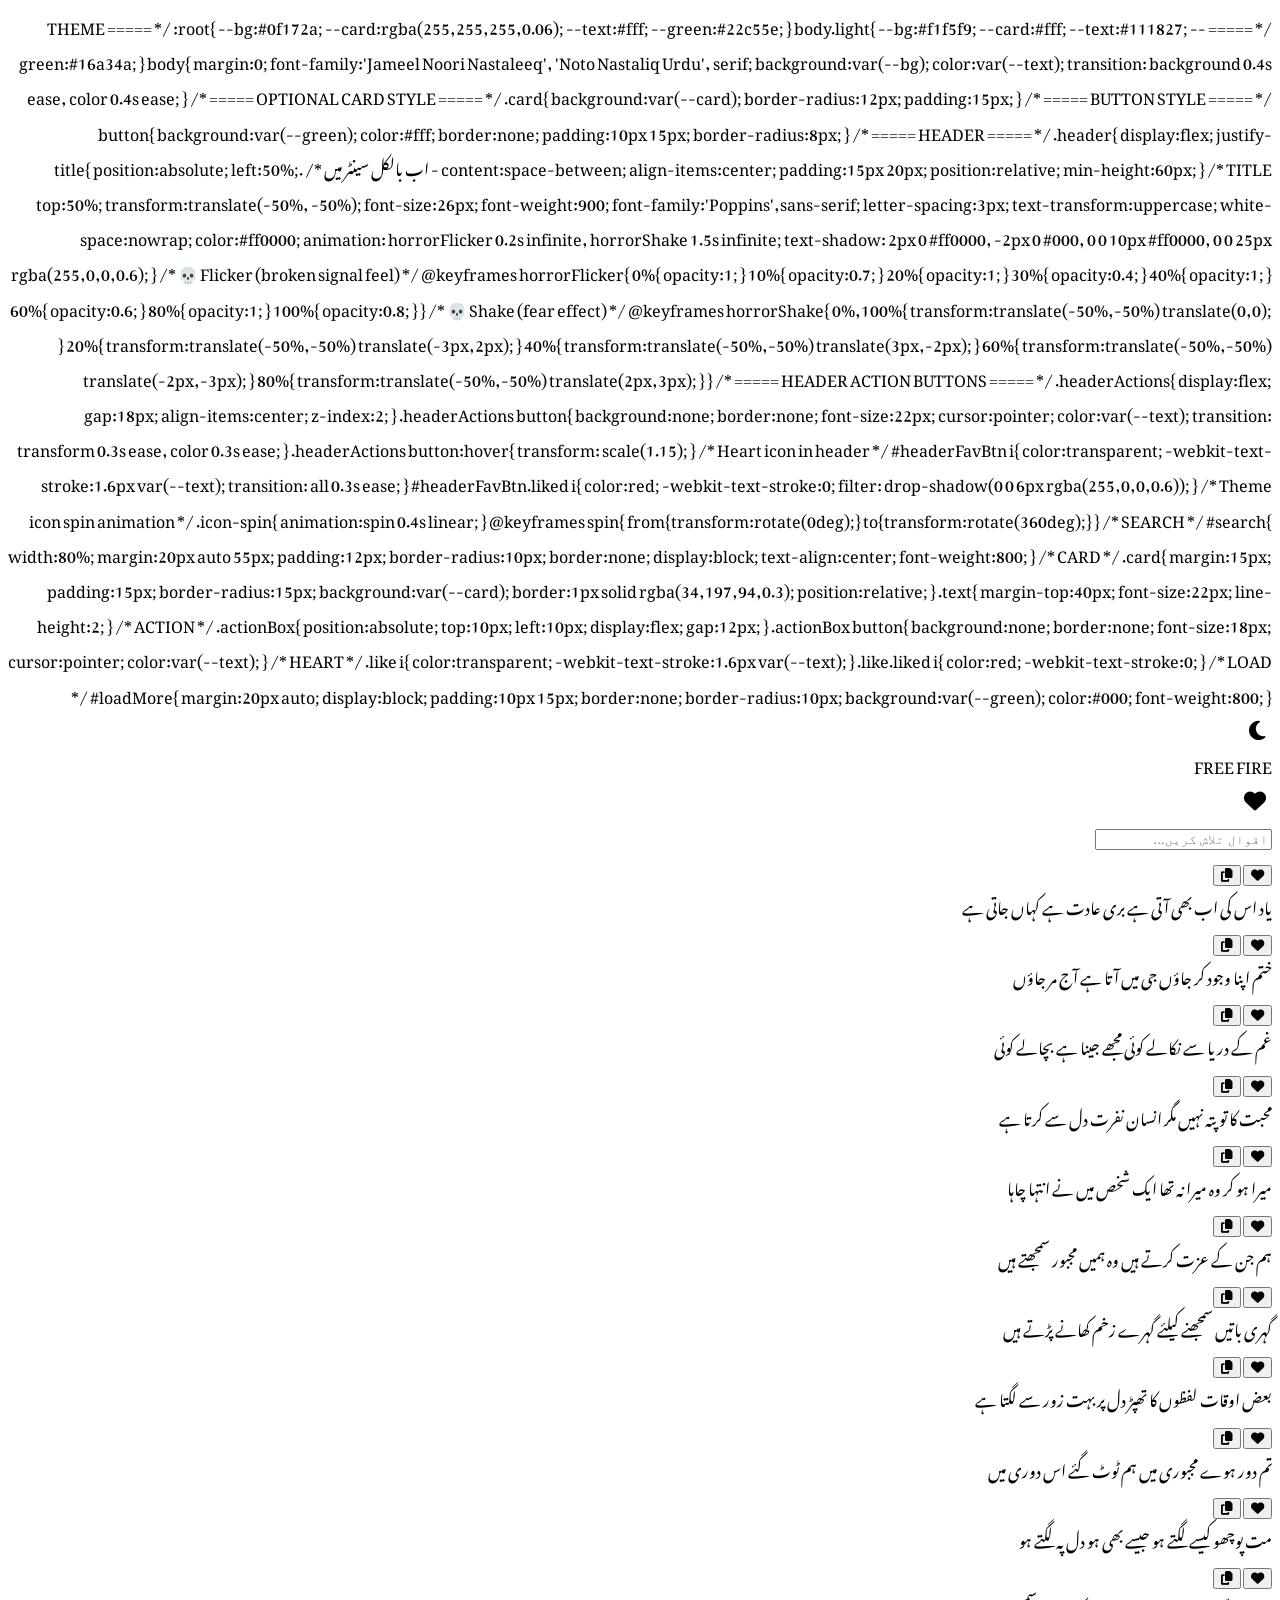
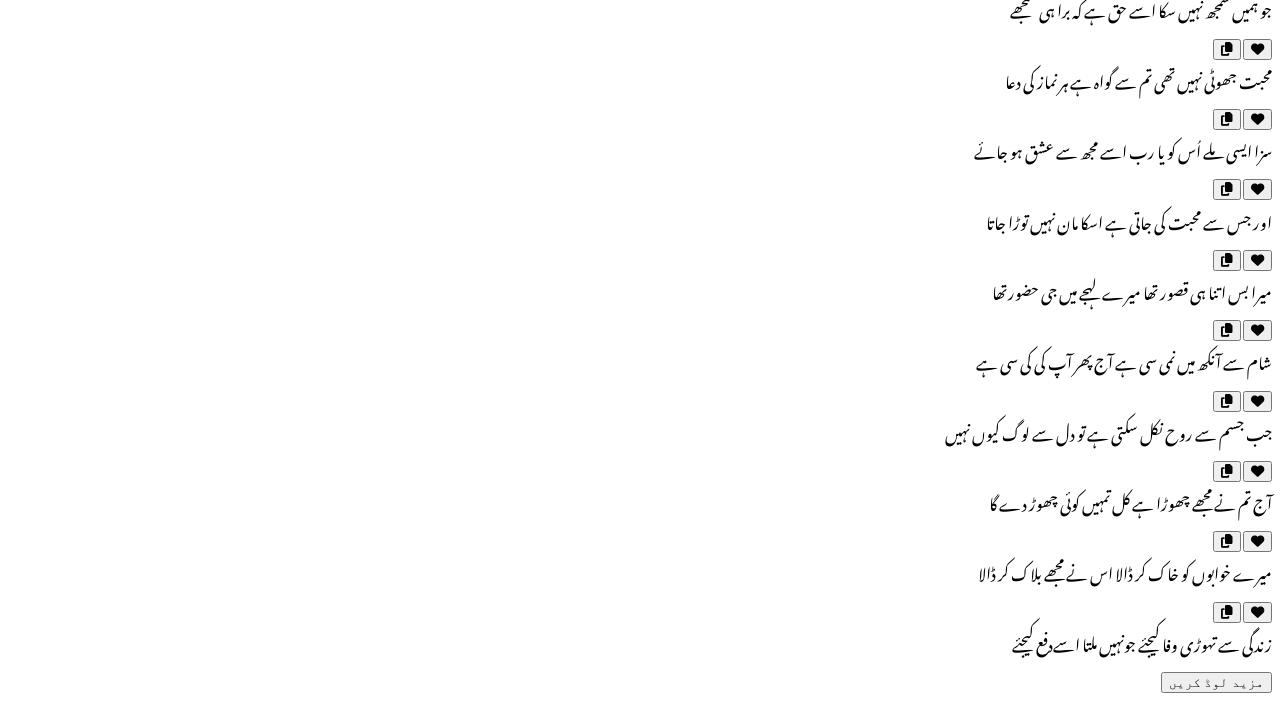
==== commit 49bcc2ad: "Update index.html" ====
--- a/index.html
+++ b/index.html
@@ -6,18 +6,33 @@
 <title>🥀گل خان</title>
 
 <!-- FONTS -->
+<link rel="preconnect" href="https://fonts.googleapis.com">
+<link rel="preconnect" href="https://fonts.gstatic.com" crossorigin>
+<link rel="preconnect" href="https://raw.githubusercontent.com" crossorigin>
+<link href="https://fonts.googleapis.com/css2?family=Noto+Nastaliq+Urdu:wght@400;700&display=swap" rel="stylesheet">
 <link rel="stylesheet" href="https://cdnjs.cloudflare.com/ajax/libs/font-awesome/6.5.0/css/all.min.css">
-  
+
 <style>
-
-/* ===== FONT IMPORT ===== */
+/* ===== FONT IMPORT - Jameel Noori Nastaleeq ===== */
 @font-face {
   font-family: 'Jameel Noori Nastaleeq';
   src: url('https://raw.githubusercontent.com/gullnoor596-svg/FF-Bio-Server/main/JameelNoori.ttf') format('truetype');
   font-weight: normal;
   font-style: normal;
-}
-
+  font-display: swap;  /* ⚡ Text turant dikhega, font baad mein load hoga */
+}
+
+/* ===== URDU TEXT STYLING ===== */
+.urdu,
+[lang="ur"],
+body.urdu {
+  font-family: 'Jameel Noori Nastaleeq', 'Noto Nastaliq Urdu', serif;
+  direction: rtl;
+  line-height: 2.2;
+  text-align: right;
+}
+</style>
+  
 /* ===== THEME ===== */
 :root{
   --bg:#0f172a;
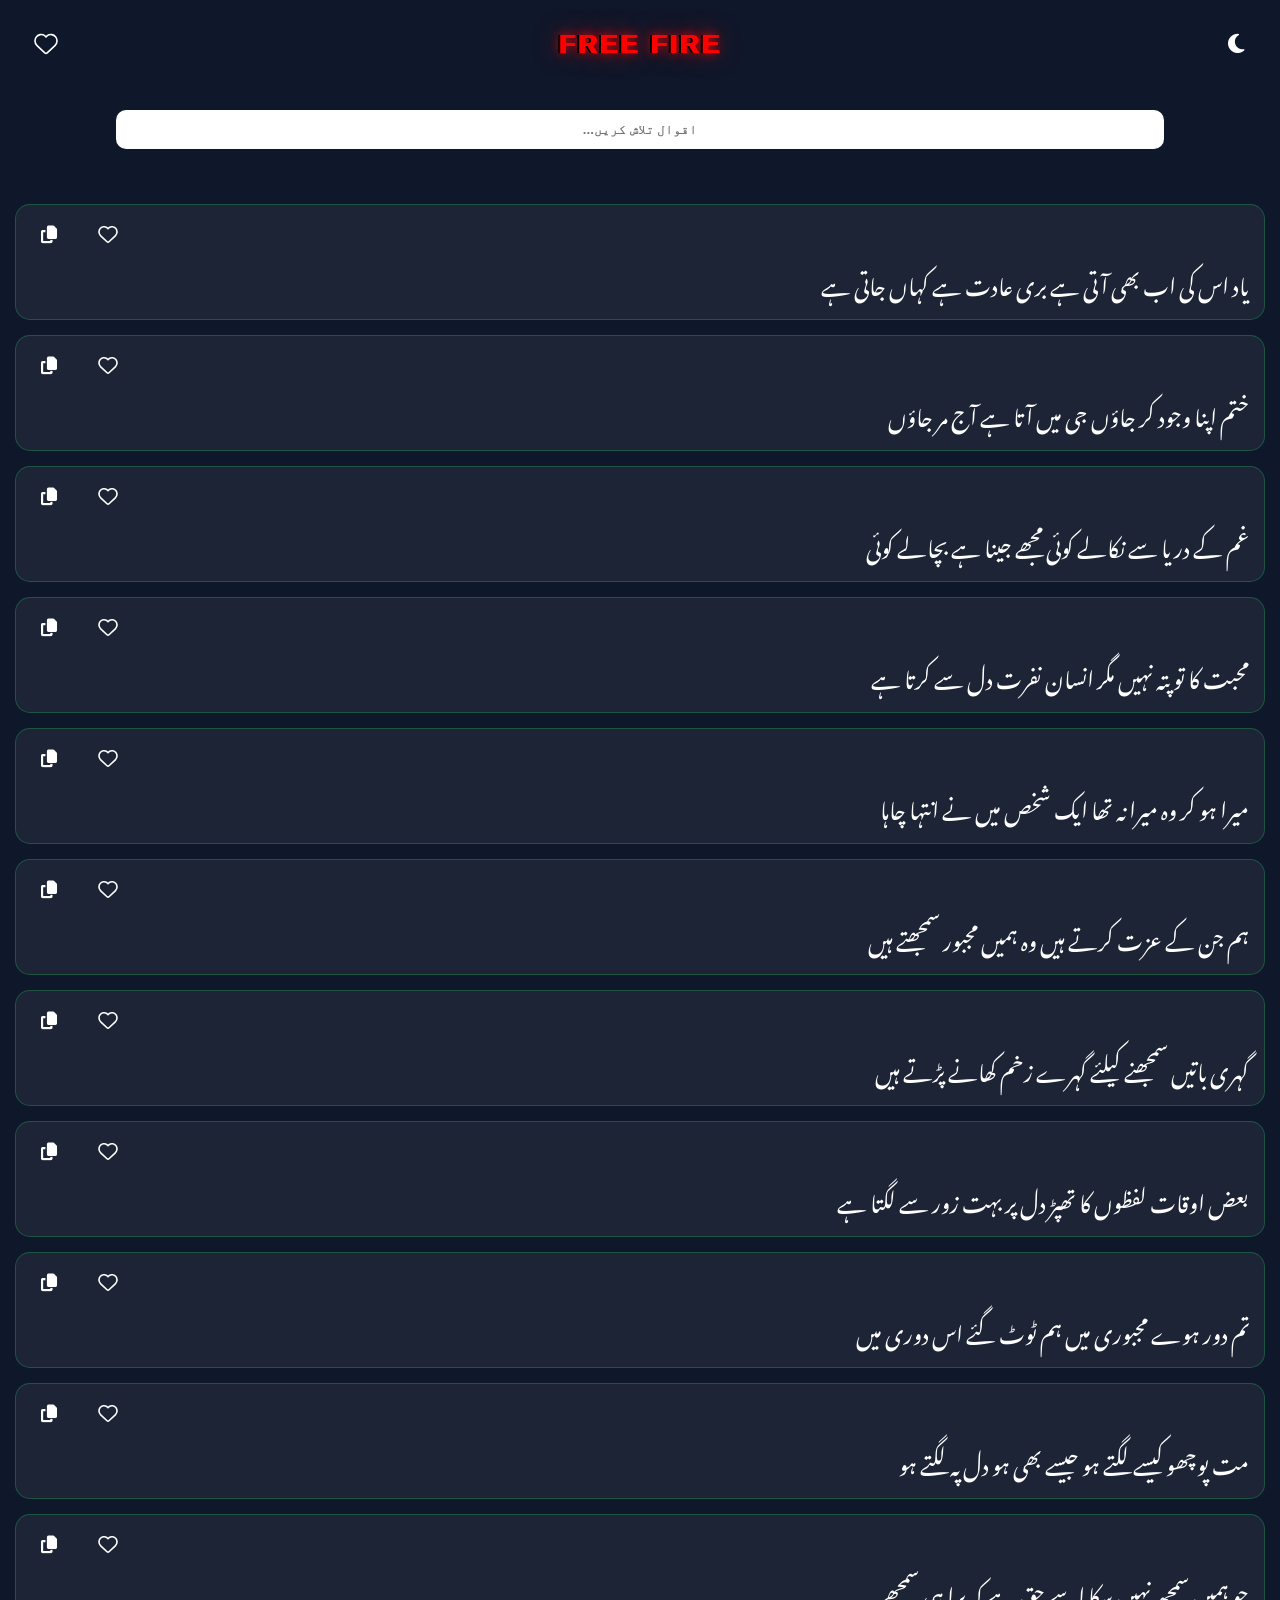
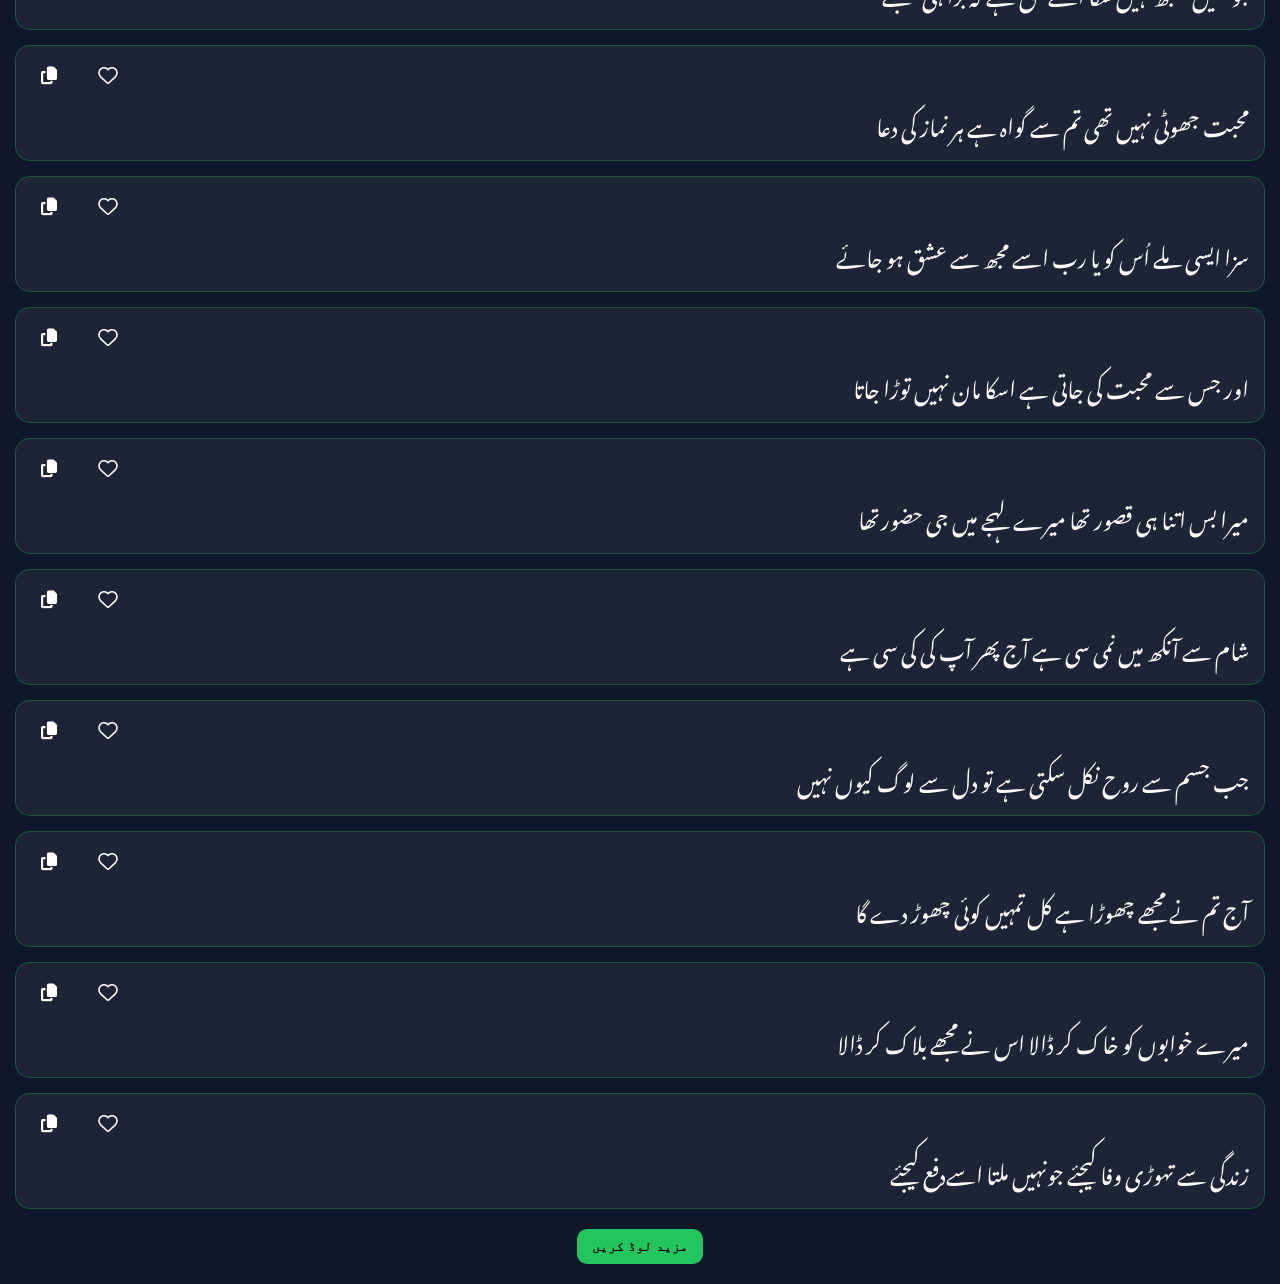
==== commit 0a823649: "Update print statement from 'Hello' to 'Goodbye'" ====
--- a/index.html
+++ b/index.html
@@ -13,25 +13,16 @@
 <link rel="stylesheet" href="https://cdnjs.cloudflare.com/ajax/libs/font-awesome/6.5.0/css/all.min.css">
 
 <style>
-/* ===== FONT IMPORT - Jameel Noori Nastaleeq ===== */
-@font-face {
-  font-family: 'Jameel Noori Nastaleeq';
-  src: url('https://raw.githubusercontent.com/gullnoor596-svg/FF-Bio-Server/main/JameelNoori.ttf') format('truetype');
-  font-weight: normal;
-  font-style: normal;
-  font-display: swap;  /* ⚡ Text turant dikhega, font baad mein load hoga */
-}
-
 /* ===== URDU TEXT STYLING ===== */
 .urdu,
 [lang="ur"],
 body.urdu {
-  font-family: 'Jameel Noori Nastaleeq', 'Noto Nastaliq Urdu', serif;
+  font-family: 'Noto Nastaliq Urdu', serif;
   direction: rtl;
   line-height: 2.2;
   text-align: right;
 }
-</style>
+
   
 /* ===== THEME ===== */
 :root{
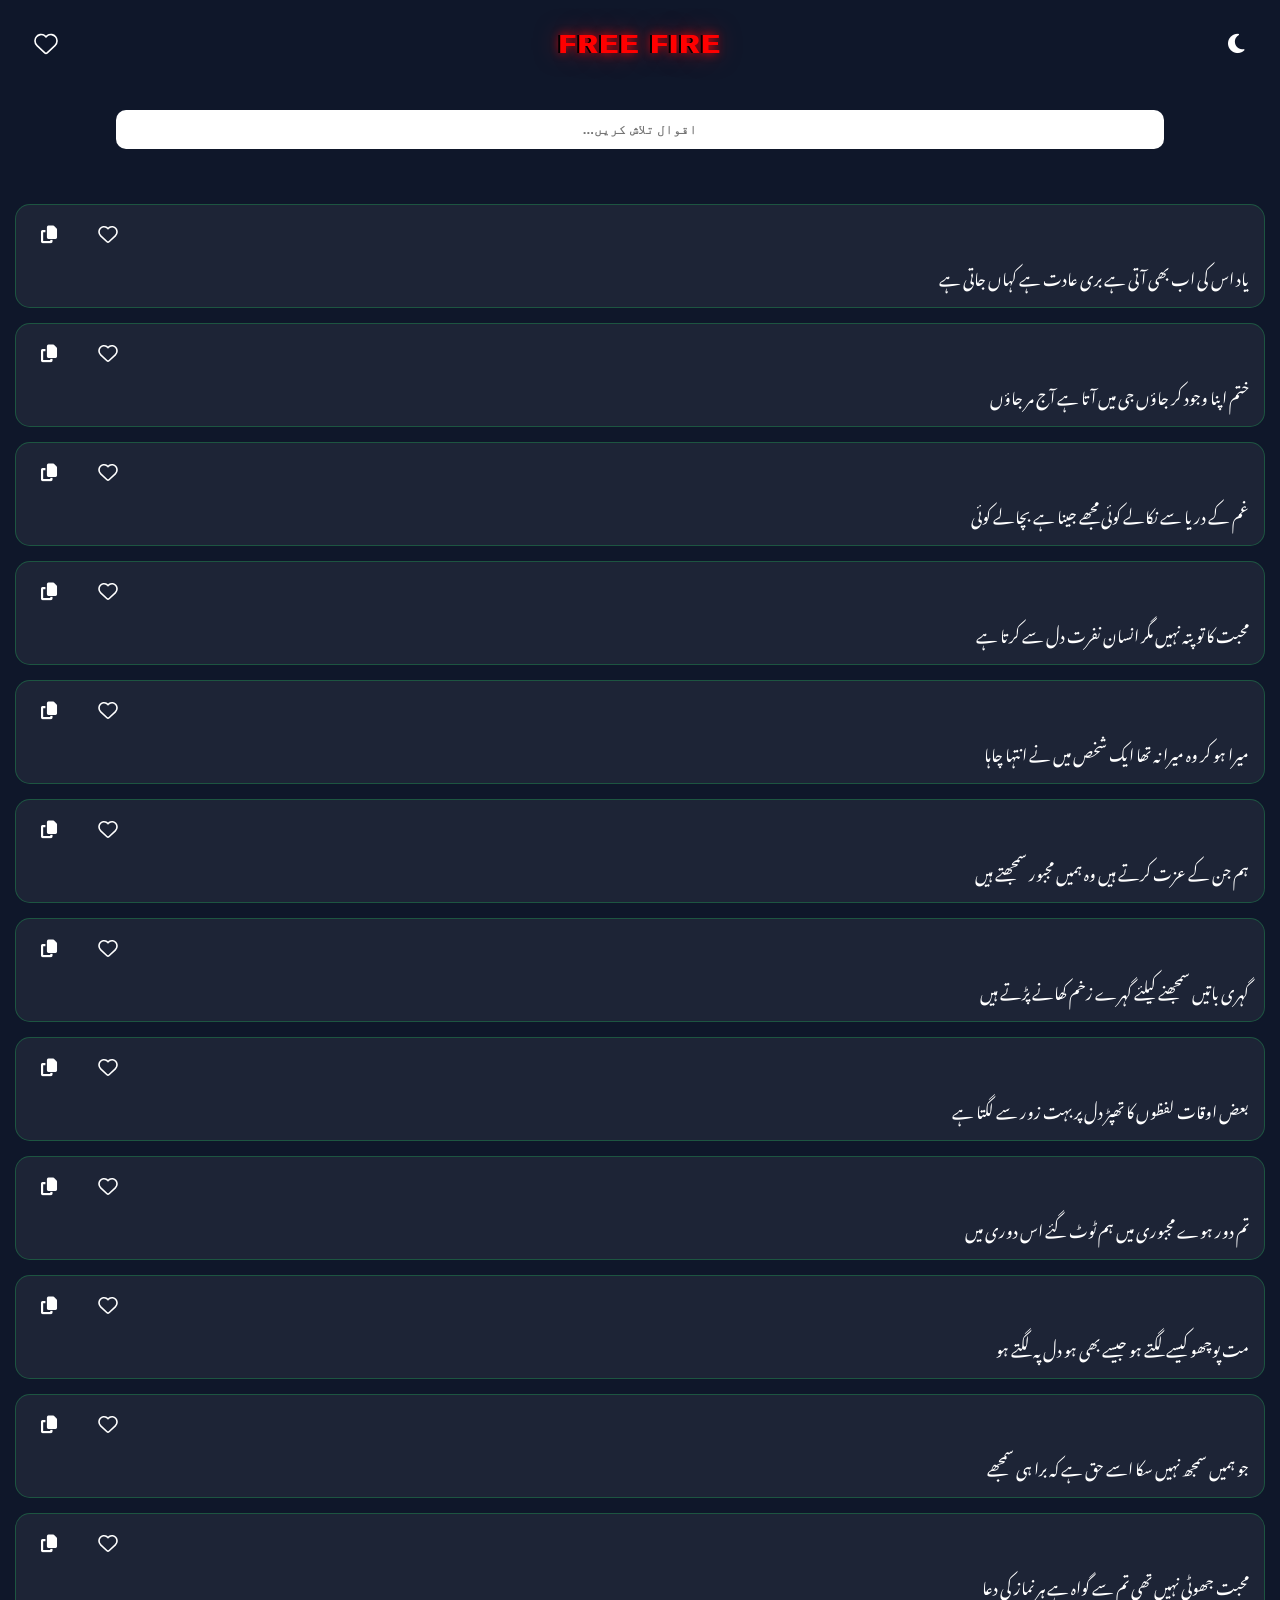
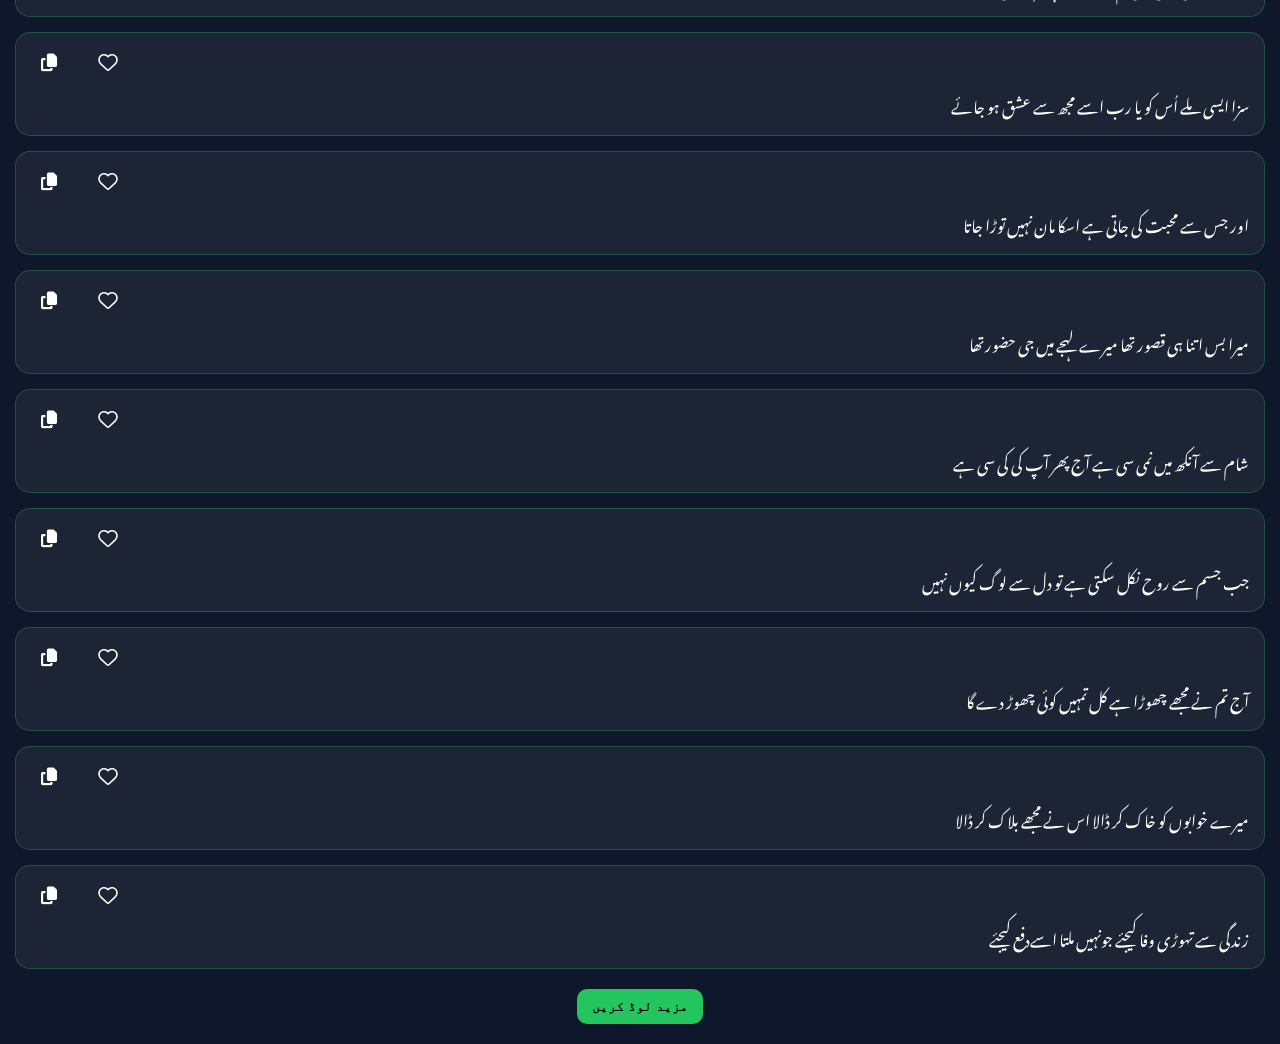
==== commit 88909d8f: "Update index.html" ====
--- a/index.html
+++ b/index.html
@@ -186,7 +186,7 @@
 
 .text{
   margin-top:40px;
-  font-size:22px;
+  font-size:16px;
   line-height:2;
 }
 
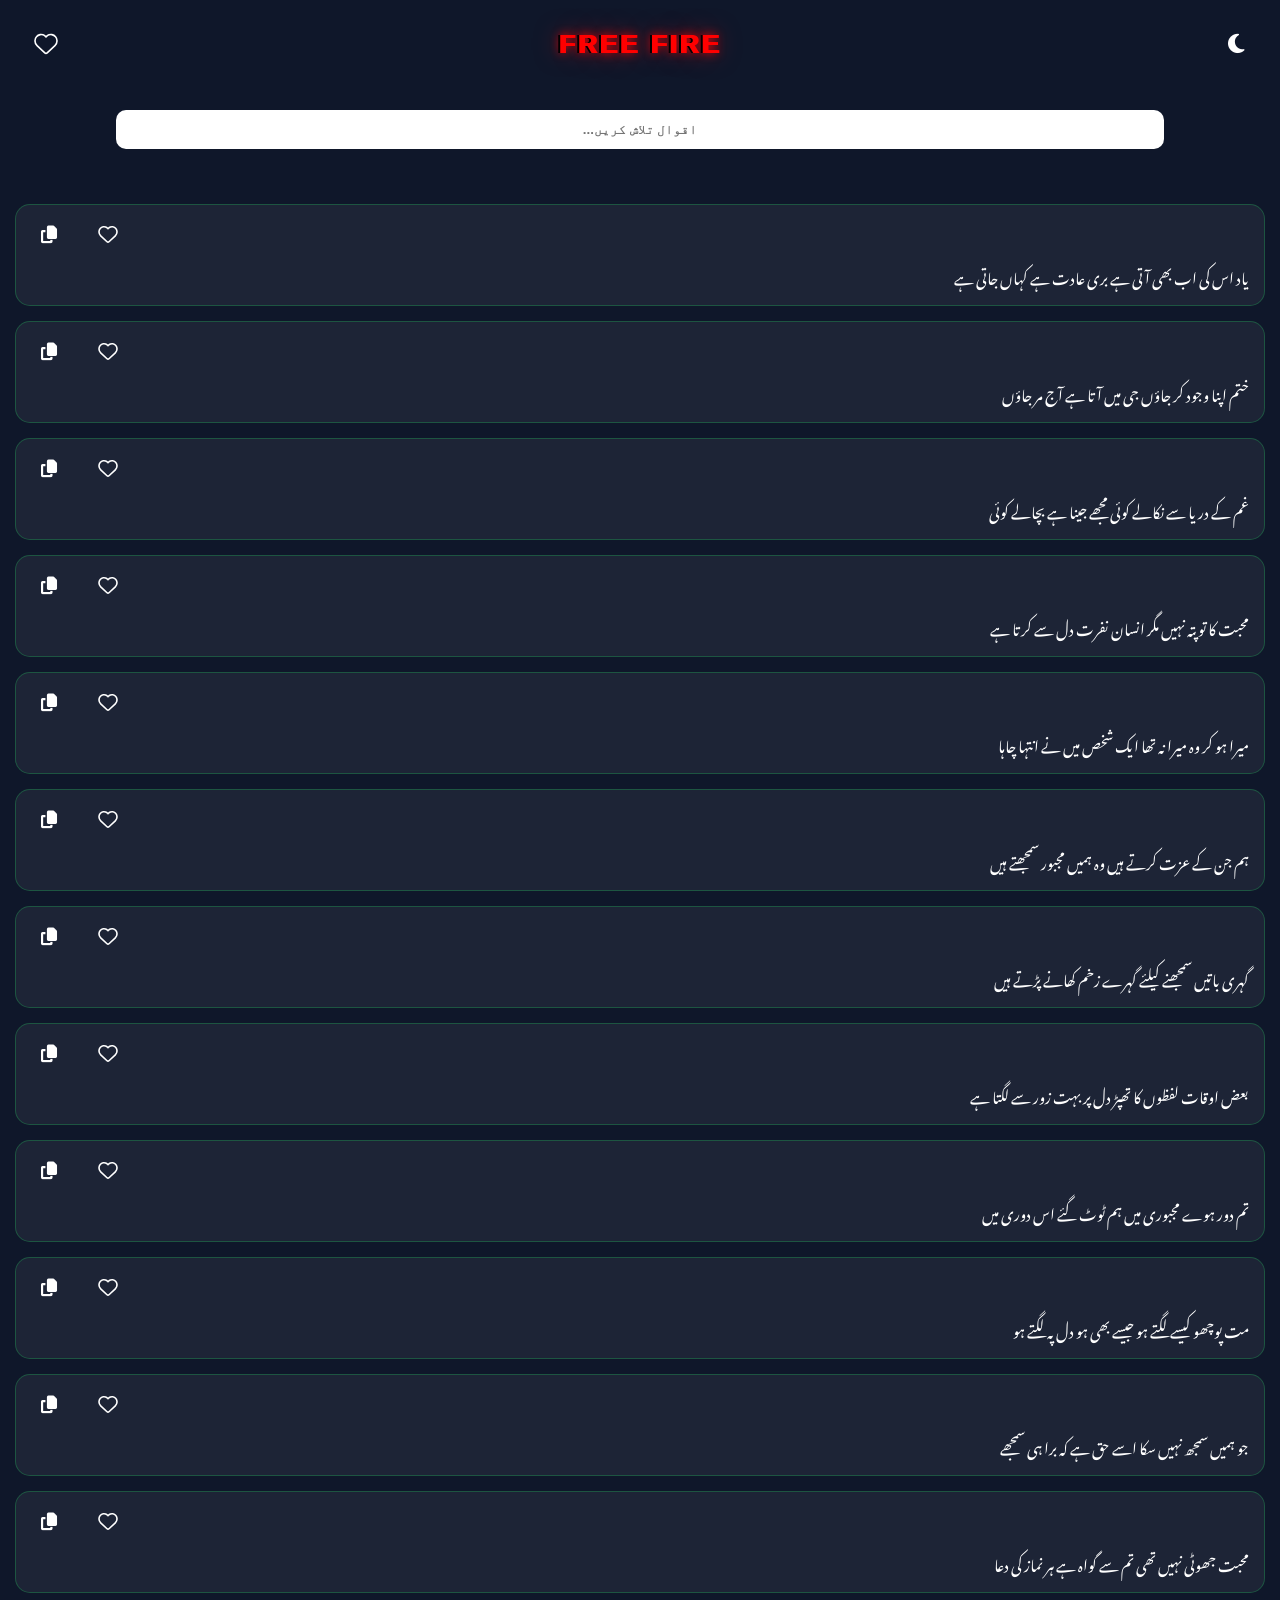
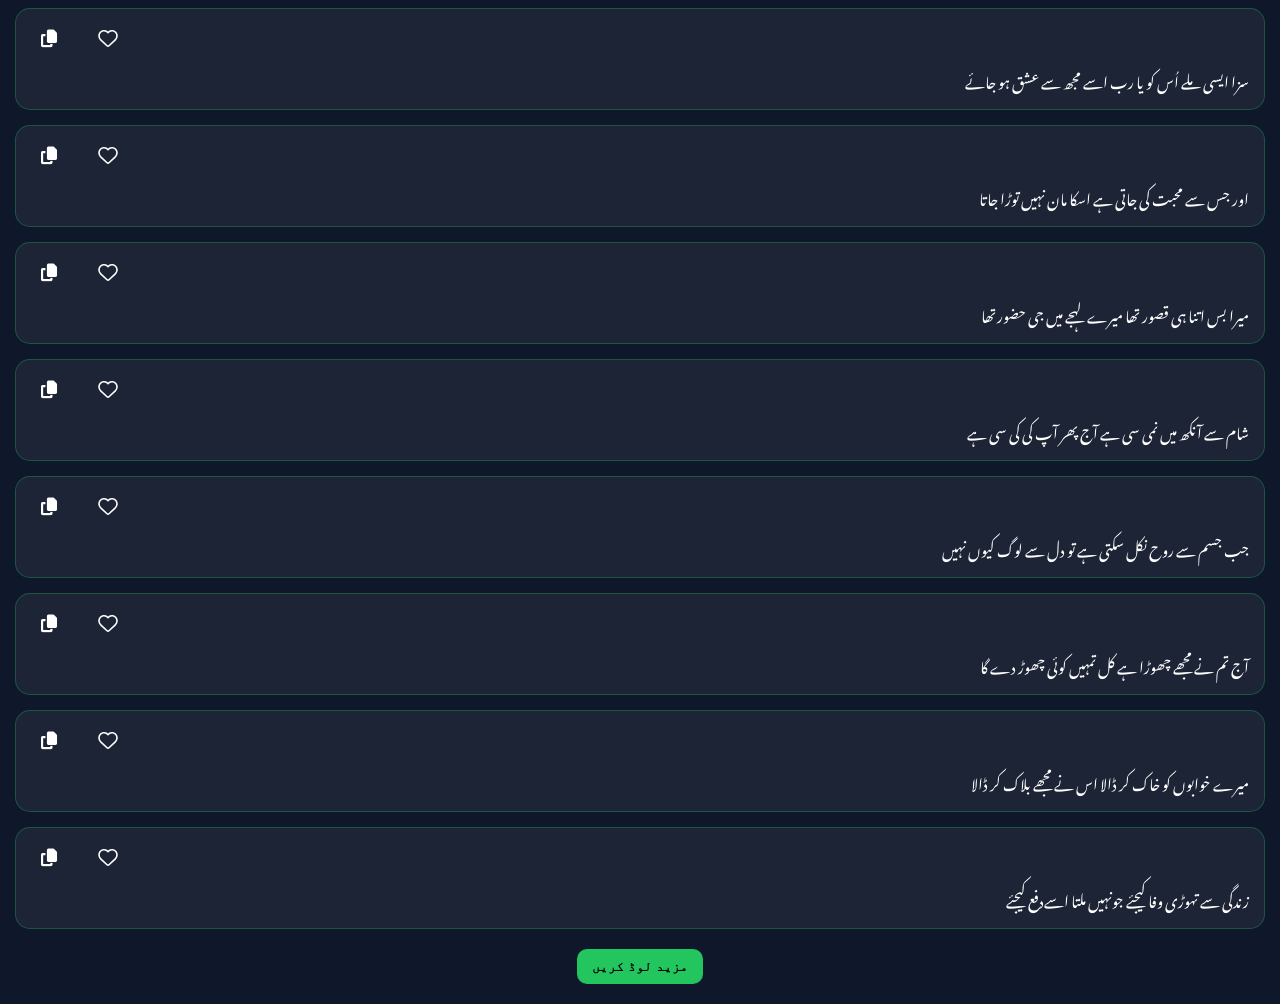
==== commit 14ea2fc6: "Update fmt.Println message from 'Hello' to 'Goodbye'" ====
--- a/index.html
+++ b/index.html
@@ -186,7 +186,7 @@
 
 .text{
   margin-top:40px;
-  font-size:16px;
+  font-size:15px;
   line-height:2;
 }
 
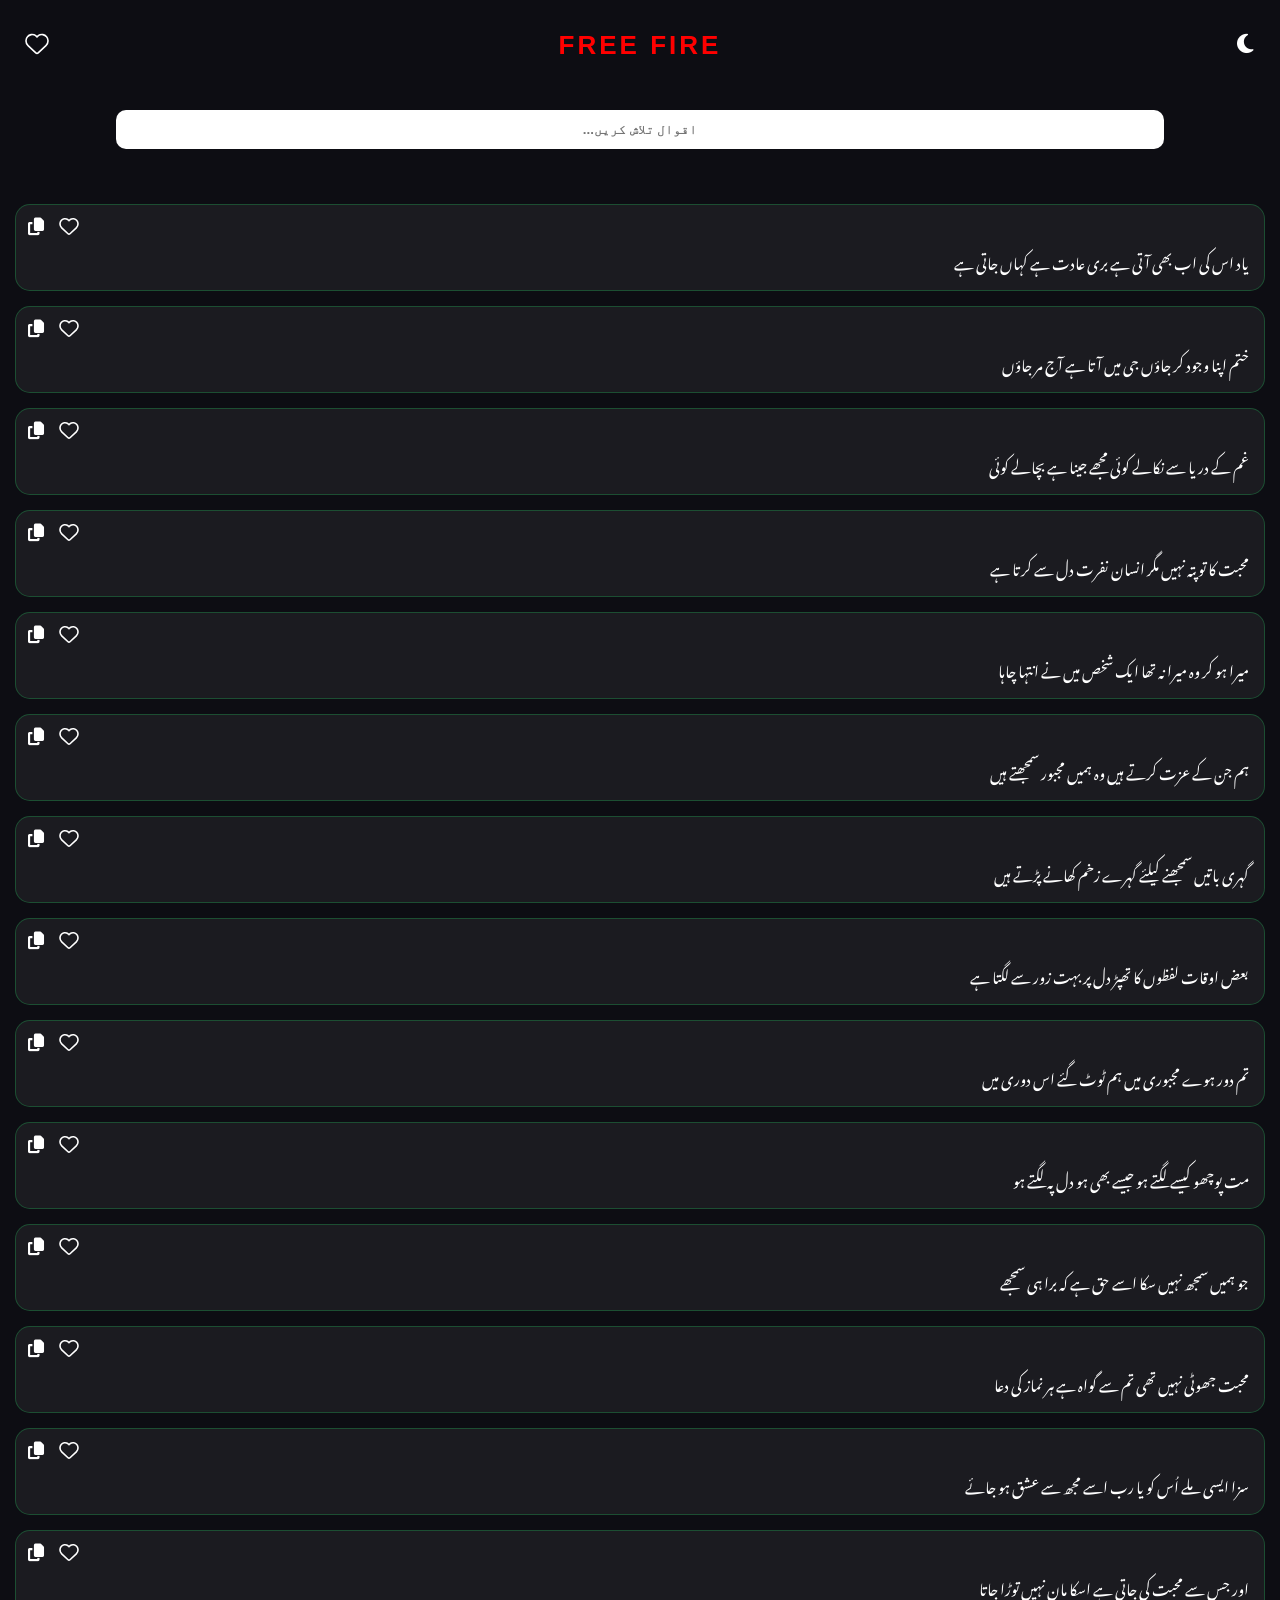
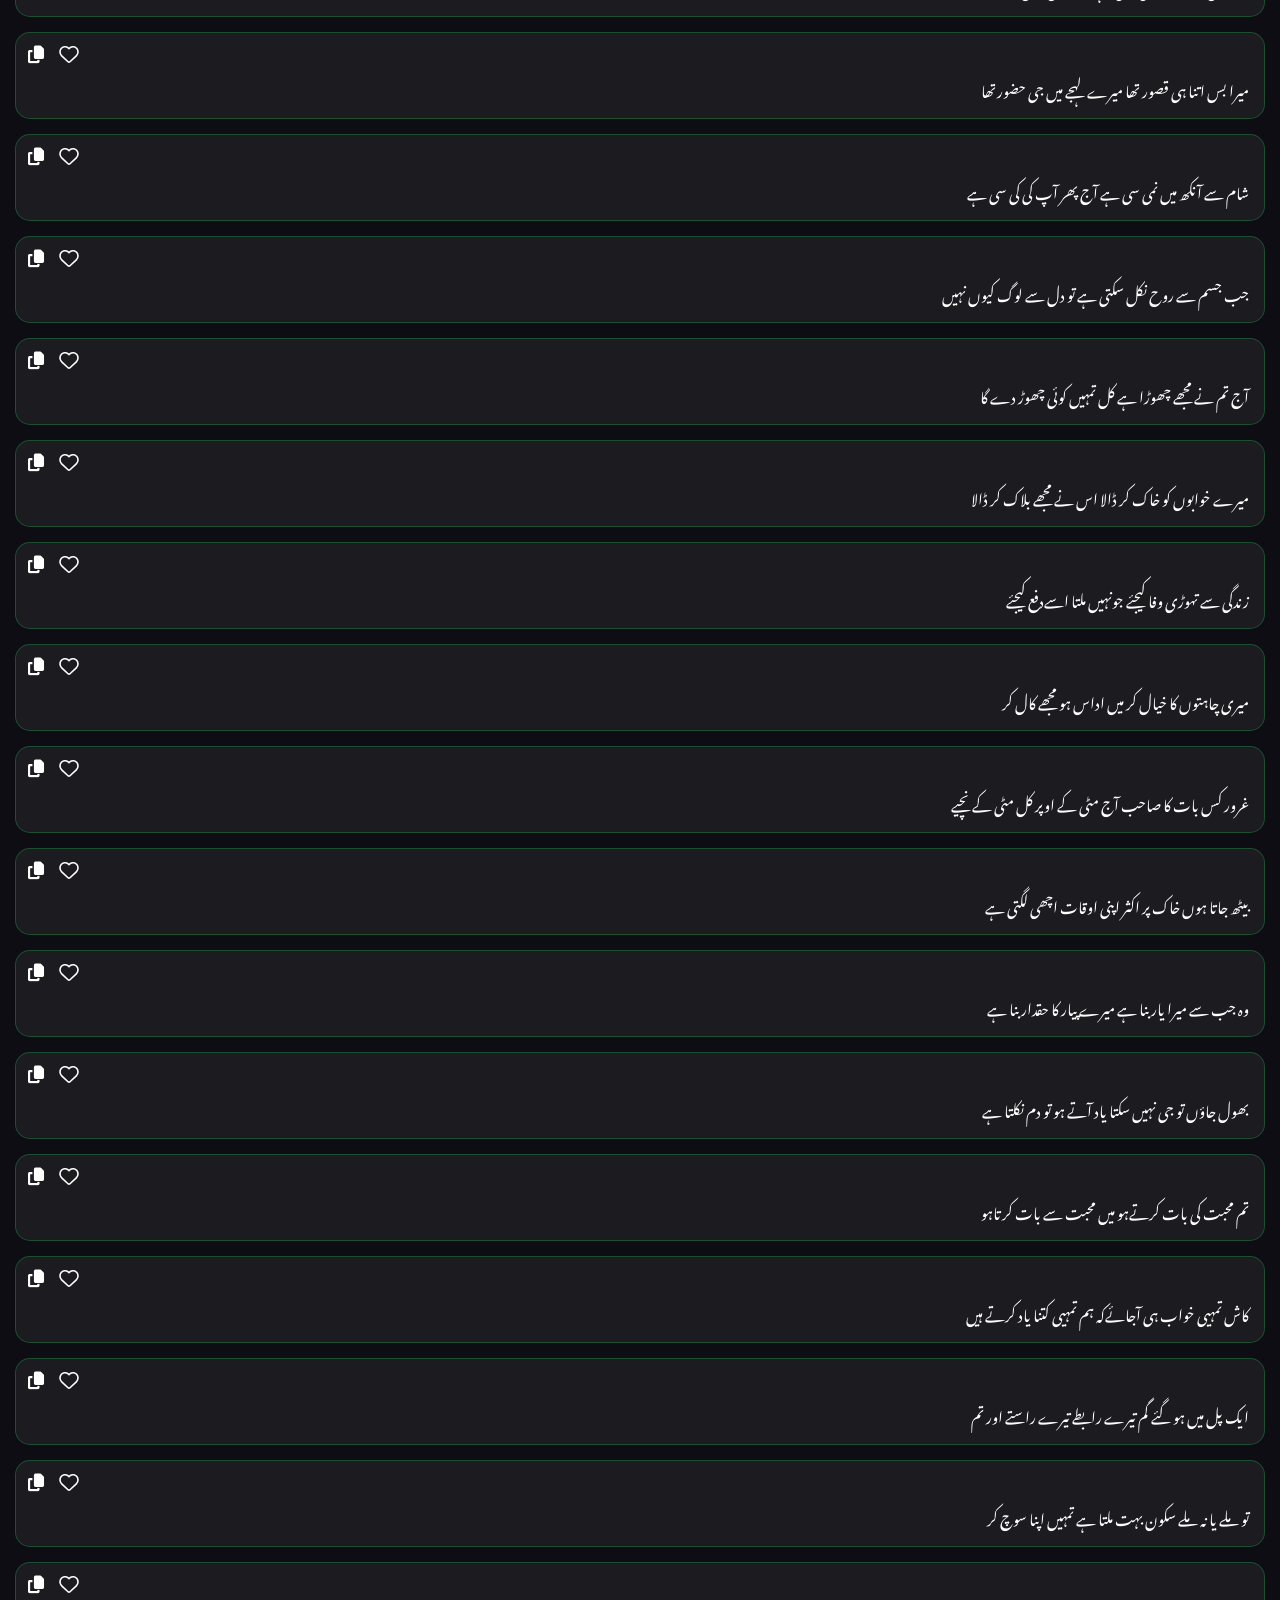
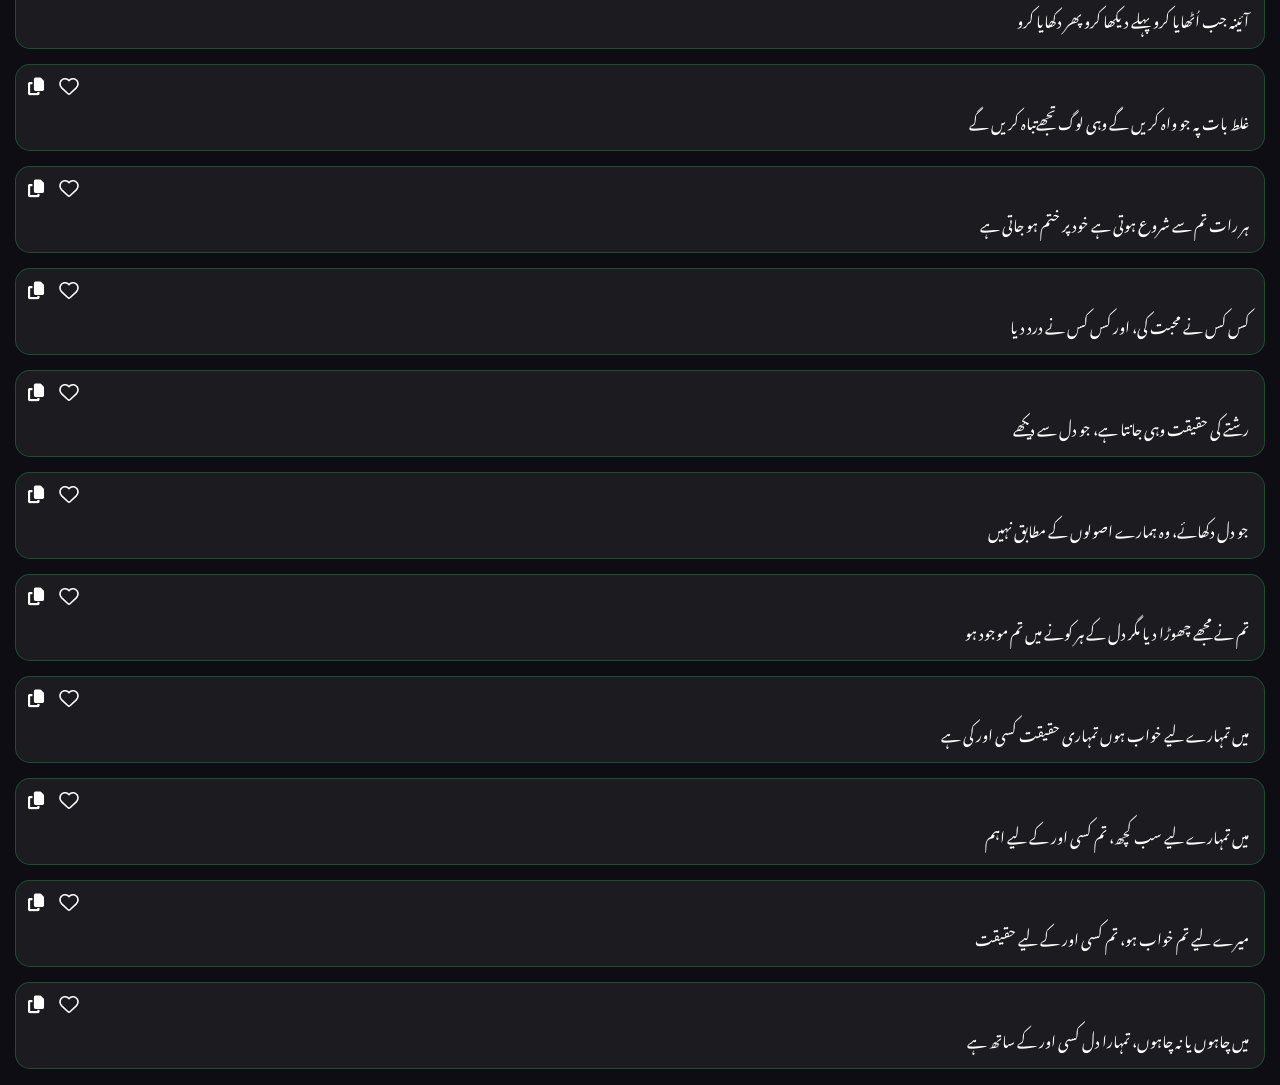
==== commit d0de7598: "Add files via upload" ====
--- a/index.html
+++ b/index.html
@@ -1,33 +1,46 @@
 <!DOCTYPE html>
 <html lang="ur" dir="rtl">
+
 <head>
+
 <meta charset="UTF-8">
-<meta name="viewport" content="width=device-width, initial-scale=1.0">
+
+<meta
+  name="viewport"
+  content="width=device-width, initial-scale=1.0"
+>
+
 <title>🥀گل خان</title>
 
-<!-- FONTS -->
+
+<!-- GOOGLE FONT -->
+
 <link rel="preconnect" href="https://fonts.googleapis.com">
 <link rel="preconnect" href="https://fonts.gstatic.com" crossorigin>
-<link rel="preconnect" href="https://raw.githubusercontent.com" crossorigin>
-<link href="https://fonts.googleapis.com/css2?family=Noto+Nastaliq+Urdu:wght@400;700&display=swap" rel="stylesheet">
-<link rel="stylesheet" href="https://cdnjs.cloudflare.com/ajax/libs/font-awesome/6.5.0/css/all.min.css">
+
+<link
+  href="https://fonts.googleapis.com/css2?family=Noto+Nastaliq+Urdu:wght@400;700&display=swap"
+  rel="stylesheet"
+>
+
+
+<!-- FONT AWESOME -->
+
+<link
+  rel="stylesheet"
+  href="https://cdnjs.cloudflare.com/ajax/libs/font-awesome/6.5.0/css/all.min.css"
+>
+
 
 <style>
-/* ===== URDU TEXT STYLING ===== */
-.urdu,
-[lang="ur"],
-body.urdu {
-  font-family: 'Noto Nastaliq Urdu', serif;
-  direction: rtl;
-  line-height: 2.2;
-  text-align: right;
-}
-
-  
-/* ===== THEME ===== */
+
+/* =========================
+   THEME
+========================= */
+
 :root{
-  --bg:#0f172a;
-  --card:rgba(255,255,255,0.06);
+  --bg:#0D0D13;
+  --card:rgba(255,255,255,.06);
   --text:#fff;
   --green:#22c55e;
 }
@@ -39,246 +52,400 @@
   --green:#16a34a;
 }
 
+
+/* =========================
+   BODY
+========================= */
+
 body{
   margin:0;
-  font-family:'Jameel Noori Nastaleeq', 'Noto Nastaliq Urdu', serif;
   background:var(--bg);
   color:var(--text);
-  transition: background 0.4s ease, color 0.4s ease;
-}
-  
-/* ===== OPTIONAL CARD STYLE ===== */
-.card{
-  background:var(--card);
-  border-radius:12px;
-  padding:15px;
-}
-
-/* ===== BUTTON STYLE ===== */
-button{
-  background:var(--green);
-  color:#fff;
-  border:none;
-  padding:10px 15px;
-  border-radius:8px;
-}
-
-/* ===== HEADER ===== */
+
+  font-family:
+    'Jameel Noori Nastaleeq',
+    'Noto Nastaliq Urdu',
+    serif;
+
+  transition:
+    background .3s ease,
+    color .3s ease;
+}
+
+
+/* =========================
+   HEADER
+========================= */
+
 .header{
+  min-height:60px;
+
+  padding:15px 20px;
+
   display:flex;
   justify-content:space-between;
   align-items:center;
-  padding:15px 20px;
+
   position:relative;
-  min-height:60px;
-}
-
-/* TITLE - اب بالکل سینٹر میں */
+}
+
+
+/* =========================
+   TITLE
+   CLEAN ANIMATION
+   NO GLOW
+   NO SHAKE
+   NO FLICKER
+========================= */
+
 .title{
   position:absolute;
+
   left:50%;
   top:50%;
-  transform:translate(-50%, -50%);
-  
+
+  transform:
+    translate(-50%,-50%)
+    scale(1);
+
+  color:red;
+
+  font-family:Arial,sans-serif;
+
   font-size:26px;
   font-weight:900;
-  font-family:'Poppins',sans-serif;
+
   letter-spacing:3px;
+
+  white-space:nowrap;
   text-transform:uppercase;
-  white-space:nowrap;
-
-  color:#ff0000;
-
-  animation: horrorFlicker 0.2s infinite,
-             horrorShake 1.5s infinite;
-
-  text-shadow:
-    2px 0 #ff0000,
-    -2px 0 #000,
-    0 0 10px #ff0000,
-    0 0 25px rgba(255,0,0,0.6);
-}
-
-/* 💀 Flicker (broken signal feel) */
-@keyframes horrorFlicker{
-  0%{ opacity:1; }
-  10%{ opacity:0.7; }
-  20%{ opacity:1; }
-  30%{ opacity:0.4; }
-  40%{ opacity:1; }
-  60%{ opacity:0.6; }
-  80%{ opacity:1; }
-  100%{ opacity:0.8; }
-}
-
-/* 💀 Shake (fear effect) */
-@keyframes horrorShake{
-  0%,100%{ transform:translate(-50%,-50%) translate(0,0); }
-  20%{ transform:translate(-50%,-50%) translate(-3px,2px); }
-  40%{ transform:translate(-50%,-50%) translate(3px,-2px); }
-  60%{ transform:translate(-50%,-50%) translate(-2px,-3px); }
-  80%{ transform:translate(-50%,-50%) translate(2px,3px); }
-}
-
-/* ===== HEADER ACTION BUTTONS ===== */
-.headerActions{
-  display:flex;
-  gap:18px;
-  align-items:center;
-  z-index:2;
-}
-
-.headerActions button{
+
+  text-shadow:none;
+
+  animation:
+    titleClean
+    2.8s
+    ease-in-out
+    infinite;
+}
+
+
+@keyframes titleClean{
+
+  0%{
+    opacity:.65;
+
+    transform:
+      translate(-50%,-50%)
+      scale(.96);
+
+    letter-spacing:2px;
+  }
+
+  50%{
+    opacity:1;
+
+    transform:
+      translate(-50%,-50%)
+      scale(1.04);
+
+    letter-spacing:4px;
+  }
+
+  100%{
+    opacity:.65;
+
+    transform:
+      translate(-50%,-50%)
+      scale(.96);
+
+    letter-spacing:2px;
+  }
+
+}
+
+
+/* =========================
+   HEADER BUTTONS
+========================= */
+
+.header button{
   background:none;
   border:none;
+
+  color:var(--text);
+
   font-size:22px;
+
   cursor:pointer;
-  color:var(--text);
-  transition: transform 0.3s ease, color 0.3s ease;
-}
-
-.headerActions button:hover{
-  transform: scale(1.15);
-}
-
-/* Heart icon in header */
+
+  z-index:2;
+}
+
+
+/* =========================
+   HEADER FAVORITE
+========================= */
+
 #headerFavBtn i{
   color:transparent;
-  -webkit-text-stroke:1.6px var(--text);
-  transition: all 0.3s ease;
-}
+
+  -webkit-text-stroke:
+    1.6px var(--text);
+
+  transition:.3s;
+}
+
+
 #headerFavBtn.liked i{
   color:red;
+
   -webkit-text-stroke:0;
-  filter: drop-shadow(0 0 6px rgba(255,0,0,0.6));
-}
-
-/* Theme icon spin animation */
-.icon-spin{
-  animation:spin 0.4s linear;
-}
-@keyframes spin{
-  from{transform:rotate(0deg);}
-  to{transform:rotate(360deg);}
-}
-
-/* SEARCH */
+
+  filter:
+    drop-shadow(
+      0 0 6px
+      rgba(255,0,0,.6)
+    );
+}
+
+
+/* =========================
+   SEARCH
+========================= */
+
 #search{
   width:80%;
-  margin:20px auto 55px;
+
+  margin:
+    20px auto 55px;
+
   padding:12px;
+
+  display:block;
+
+  border:none;
+  outline:none;
+
   border-radius:10px;
-  border:none;
-  display:block;
+
   text-align:center;
-  font-weight:800;
-}
-
-/* CARD */
+
+  font-weight:bold;
+}
+
+
+/* =========================
+   CARD
+========================= */
+
 .card{
   margin:15px;
   padding:15px;
+
+  position:relative;
+
   border-radius:15px;
+
   background:var(--card);
-  border:1px solid rgba(34,197,94,0.3);
-  position:relative;
-}
+
+  border:
+    1px solid
+    rgba(34,197,94,.3);
+
+  overflow:hidden;
+}
+
+
+/* =========================
+   QUOTE TEXT
+========================= */
 
 .text{
-  margin-top:40px;
+  margin-top:25px;
+
   font-size:15px;
+
   line-height:2;
 }
 
-/* ACTION */
+
+/* =========================
+   ACTION BUTTONS
+========================= */
+
 .actionBox{
   position:absolute;
+
   top:10px;
   left:10px;
+
   display:flex;
+
   gap:12px;
 }
+
 
 .actionBox button{
   background:none;
   border:none;
+
+  color:var(--text);
+
   font-size:18px;
+
   cursor:pointer;
-  color:var(--text);
-}
-
-/* HEART */
+
+  padding:2px;
+}
+
+
+/* =========================
+   LIKE
+========================= */
+
 .like i{
   color:transparent;
-  -webkit-text-stroke:1.6px var(--text);
-}
+
+  -webkit-text-stroke:
+    1.6px var(--text);
+}
+
 
 .like.liked i{
   color:red;
+
   -webkit-text-stroke:0;
 }
 
-/* LOAD */
-#loadMore{
-  margin:20px auto;
-  display:block;
-  padding:10px 15px;
-  border:none;
-  border-radius:10px;
-  background:var(--green);
-  color:#000;
-  font-weight:800;
+
+/* =========================
+   INVISIBLE AUTO LOAD
+========================= */
+
+#loadTrigger{
+  width:100%;
+  height:1px;
+
+  opacity:0;
+
+  pointer-events:none;
+}
+
+
+/* =========================
+   ICON SPIN
+========================= */
+
+.icon-spin{
+  animation:
+    spin
+    .4s
+    linear;
+}
+
+
+@keyframes spin{
+
+  from{
+    transform:rotate(0deg);
+  }
+
+  to{
+    transform:rotate(360deg);
+  }
+
 }
 
 </style>
+
 </head>
 
+
 <body>
 
+
+<!-- =========================
+     HEADER
+========================= -->
+
 <div class="header">
 
-  <!-- LEFT: Theme Toggle Button -->
-  <button id="themeToggleBtn" onclick="toggleTheme()" title="نائٹ موڈ / ڈے موڈ" style="background:none; border:none; font-size:22px; cursor:pointer; color:var(--text); z-index:2;">
-    <i id="themeIcon" class="fas fa-moon"></i>
+
+  <!-- THEME -->
+
+  <button
+    id="themeToggleBtn"
+    onclick="toggleTheme()"
+    title="Theme"
+  >
+
+    <i
+      id="themeIcon"
+      class="fas fa-moon"
+    ></i>
+
   </button>
 
-  <!-- CENTER: TITLE (بالکل سینٹر میں) -->
-  <div class="title" id="title">FREE FIRE</div>
-
-  <!-- RIGHT: Favorite Button -->
-  <button id="headerFavBtn" onclick="showFavs()" title="فیورٹس" style="background:none; border:none; font-size:22px; cursor:pointer; color:var(--text); z-index:2;">
+
+  <!-- TITLE -->
+
+  <div
+    class="title"
+    id="title"
+  >
+    FREE FIRE
+  </div>
+
+
+  <!-- FAVORITES -->
+
+  <button
+    id="headerFavBtn"
+    onclick="showFavs()"
+    title="Favorites"
+  >
+
     <i class="fas fa-heart"></i>
+
   </button>
 
+
 </div>
 
-<input id="search" placeholder="اقوال تلاش کریں..." oninput="searchQuotes()">
+
+<!-- =========================
+     SEARCH
+========================= -->
+
+<input
+  id="search"
+  type="text"
+  placeholder="اقوال تلاش کریں..."
+  oninput="searchQuotes()"
+>
+
+
+<!-- =========================
+     QUOTES
+========================= -->
 
 <div id="container"></div>
 
-<button id="loadMore" onclick="loadMore()">مزید لوڈ کریں</button>
+
+<!-- =========================
+     AUTO LOAD TRIGGER
+========================= -->
+
+<div id="loadTrigger"></div>
+
 
 <script>
 
-/* THEME SAVE */
-if(localStorage.getItem("theme")==="light"){
-  document.body.classList.add("light");
-}
-
-/* Update theme icon on load */
-window.addEventListener('DOMContentLoaded', function(){
-  const icon = document.getElementById("themeIcon");
-  if(document.body.classList.contains("light")){
-    icon.classList.remove("fa-moon");
-    icon.classList.add("fa-sun");
-  } else {
-    icon.classList.remove("fa-sun");
-    icon.classList.add("fa-moon");
-  }
-  
-  updateHeaderFavIcon();
-});
-
+
+/* =========================
+   DATA
+========================= */
 /* DATA */
 const customQuotes = [
   {id:1, show:"یاد اس كى اب بھی  آتى ہے برى عادت ہے كہاں جاتى ہے", copy:"ﮯﮨ ﻰﺗﺎﺟ ںﺎﮩﻛ ﮯﮨ ﺕﺩﺎﻋ ﻯﺮﺑ ﮯﮨ ﻰﺗﺁ  ﻰﻬﺑ ﺏﺍ ﻰﻛ ﺱﺍ ﺩﺎﻳ"},
@@ -564,8 +731,6 @@
 {id:282, show:"ہر نماز میں تمہاری خوشی کی دعا کرتا ہوں", copy:"ںﻮﮨ ﺎﺗﺮﻛ ﺎﻋﺩ ﻰﻛ ﻰﺷﻮﺧ ﻯﺭﺎﮩﻤﺗ ںﻴﻣ ﺯﺎﻤﻧ ﺮﮨ"},
 
 {id:284, show:"جو دل کے قریب تھے، وہ بھی یاد بن کر رہ گئے", copy:"ﮯﺌﮔ ﮦﺭ ﺮﻛ ﻦﺑ ﺩﺎﻳ ﻰﻬﺑ ﮦﻭ ،ﮯﻬﺗ ﺐﻳﺮﻗ ﮯﻛ ﻝﺩ ﻮﺟ"},
-
-
 {id:287, show:"دل چاہتا ہے، مل جائیں، مگر نصیب نہیں", copy:"ںﻴﮩﻧ ﺐﻴﺼﻧ ﺮﮕﻣ ںﻴﺋﺎﺟ ﻞﻣ ﮯﮨ ﺎﺘﮨﺎﭼ ﻝﺩ"},
 {id:288, show:"یادیں خوشیوں میں بھی زخم بن جاتی ہیں", copy:"ںﻴﮨ ﻰﺗﺎﺟ ﻦﺑ ﻢﺧﺯ ﻰﻬﺑ ںﻴﻣ ںﻮﻴﺷﻮﺧ ںﻳﺩﺎﻳ"},
 {id:289, show:"جنہیں چاہتے تھے، وہ یادوں میں قید ہو گئے", copy:"ﮯﺌﮔ ﻮﮨ ﺪﻴﻗ ںﻴﻣ ںﻭﺩﺎﻳ ﮦﻭ ،ﮯﻬﺗ ﮯﺘﮨﺎﭼ ںﻴﮩﻨﺟ"},
@@ -603,10 +768,6 @@
 {id:322, show:"جو مل کر بھی نہ ملے اُسے بھول جائیے", copy:"ﮯﻴﺋﺎﺟ ﻝﻮﻬﺑ ﮯﺳُﺍ ﮯﻠﻣ ﮧﻧ ﻰﻬﺑ ﺮﻛ ﻞﻣ ﻮﺟ"},
 {id:323, show:"ہم چاہتے رہے، سب نے ہمیں آزمائش بنایا", copy:"ﺎﻳﺎﻨﺑ ﺶﺋﺎﻣﺯﺁ ںﻴﻣﮨ ﮯﻧ ﺐﺳ ﮯﮨﺭ ﮯﺘﮨﺎﭼ ﻢﮨ"},
 {id:324, show:"قصور اس کا نہیں میرا یقین زیادہ تھا", copy:"ﺎﻬﺗ ﮦﺩﺎﻳﺯ ﻦﻴﻘﻳ ﺍﺮﻴﻣ ںﻴﮩﻧ ﺎﻛ ﺱﺍ ﺭﻮﺼﻗ"},
-
-
-
-
 {id:329, show:"یقین جب ٹوٹتا ہے انسان اندر سے بکھر جاتا ہے", copy:"ﮯﮨ ﺎﺗﺎﺟ ﺮﻬﻜﺑ ﮯﺳ ﺭﺪﻧﺍ ﻥﺎﺴﻧﺍ ﮯﮨ ﺎﺘﭨﻮﭨ ﺐﺟ ﻦﻴﻘﻳ"},
 
 {id:331, show:"یا رب اسے بھی ایک طرفہ عشق نصیب ہو", copy:"ﻮﮨ ﺐﻴﺼﻧ ﻖﺸﻋ ﮧﻓﺮﻃ ﮏﻳﺍ ﻰﻬﺑ ﮯﺳﺍ ﺏﺭ ﺎﻳ"},
@@ -701,7 +862,6 @@
 {id:420,show:"دل زندہ ہے مگر خوشی مر چکی ہے",copy:"ﮯﮨ ﻰﮑﭼ ﺮﻣ ﯽﺷﻮﺧ ﺮﮕﻣ ﮯﮨ ﮦﺪﻧﺯ ﻝﺩ"},
 {id:421,show:"دل نے مانا نہیں حقیقت نے چھوڑ دیا",copy:"ﺎﻳﺩ ﮌﻮﻬﭼ ﮯﻧ ﺖﻘﯿﻘﺣ ںﻴﮩﻧ ﺎﻧﺎﻣ ﮯﻧ ﻝﺩ"},
 {id:422,show:"محبت نے جینا نہیں سہنا سکھایا",copy:"ﺎﯾﺎﮭﻜﺳ ﺎﻨﮩﺳ ںﻴﮩﻧ ﺎﻨﻴﺟ ﮯﻧ ﺖﺒﺤﻣ"},
-
 {id:424,show:"میں ٹھیک نہیں ہوں بس بتاتا نہیں",copy:"ںﻴﮩﻧ ﺎﺗﺎﺘﺑ ﺲﺑ ںﻮﮨ ںﻴﮩﻧ ﻚﻴﻬﭨ ںﻴﻣ"},
 {id:425,show:"یادیں ہی بچی ہیں وہ بھی زخم بن گئیں",copy:"ںﻴﮔ ﻦﺑ ﻢﺧﺯ ﯽﮭﺑ ﮦﻭ ںﻴﮨ ﯽﭽﺑ ﻰﮨ ںﻳﺩﺎﯾ"},
 {id:426,show:"ہم نے دل دیا تھا اس نے قبر بنا دی",copy:"ﻯﺩ ﺎﻨﺑ ﺮﺒﻗ ﮯﻧ ﺱﺍ ﺎﻬﺗ ﻝﺩ ﮯﻧ ﻢﮨ"},
@@ -748,23 +908,6 @@
 {id:469,show:"نیت حلال ہو تو محبت حرام نہیں ہوتی",copy:"ﻰﺗﻮﮨ ںﻴﮩﻧ ﻡﺍﺮﺣ ﺖﺒﺤﻣ ﻮﺗ ﻮﮨ ﻝﻼﺣ ﺖﻴﻧ"},
 {id:470,show:"جن كے سات دل جڑ جائے  اُن كے بغير پھر دل نہیں لگتا",copy:"ﺎﺘﮕﻟ ںﻴﮩﻧ ﻝﺩ ﺮﻬﭘ ﺮﻴﻐﺑ ﮯﻛ ﻥُﺍ ﮯﺋﺎﺟ ﮍﺟ ﻝﺩ ﻬﺗﺎﺳ ﮯﻛ ﻦﺟ"},
 {id:471,show:"خدا خوش رکھے ان دلوں کو جن کے دلوں میں ہم برےہیں",copy:"ںﻴﮨ ﮮﺮﺑ ﻢﮨ ںﻴﻣ ںﻮﻟﺩ ﮯﻛ ﻦﺟ ﻮﻛ ںﻮﻟﺩ ﻥﺍ ﮯﻬﻛﺭ ﺵﻮﺧ ﺍﺪﺧ"},
-
-
-
-
-
-
-
-
-
-
-
-
-
-
-
-
-
 {id:489,show:"بعض رشتوں کے نام نہیں مقام ہوتے ہیں",copy:"ںﻴﮨ ﮯﺗﻮﮨ ﻡﺎﻘﻣ ںﻴﮩﻧ ﻡﺎﻧ ﮯﻛ ںﻮﺘﺷﺭ ﺾﻌﺑ"},
 
 
@@ -824,135 +967,612 @@
   
 ];
 
-const autoQuotes=Array.from({length:600},(_,i)=>({
-  id:i+100,
-  category:i%3===0?"urdu":i%3===1?"pashto":"islamic",
-  show:"یہ قول نمبر "+(i+1),
-  copy:"text "+(i+1)
-}));
-
-const quotes=[...customQuotes,...autoQuotes];
-
-let favorites=JSON.parse(localStorage.getItem("favs"))||[];
+
+
+const autoQuotes =
+Array.from(
+  {length:600},
+  (_,i)=>({
+    id:i+100,
+
+    category:
+      i%3===0
+      ?"urdu"
+      :i%3===1
+      ?"pashto"
+      :"islamic",
+
+    show:
+      "یہ قول نمبر "+(i+1),
+
+    copy:
+      "text "+(i+1)
+  })
+);
+
+
+const quotes=[
+  ...customQuotes,
+  ...autoQuotes
+];
+
+
+/* =========================
+   STATE
+========================= */
+
+let favorites =
+  JSON.parse(
+    localStorage.getItem("favs")
+  ) || [];
+
+
 let filtered=[...quotes];
+
 let page=1;
-let limit=20;
-
-/* ===== HEADER FAV ICON UPDATE ===== */
+
+const limit=20;
+
+let loading=false;
+
+let observer=null;
+
+let favoritesMode=false;
+
+
+/* =========================
+   SAVED THEME
+========================= */
+
+if(
+  localStorage.getItem("theme")==="light"
+){
+
+  document.body.classList.add("light");
+
+}
+
+
+/* =========================
+   HEADER FAVORITE
+========================= */
+
 function updateHeaderFavIcon(){
-  const btn = document.getElementById("headerFavBtn");
-  if(favorites.length > 0){
+
+  const btn =
+    document.getElementById(
+      "headerFavBtn"
+    );
+
+
+  if(
+    favoritesMode ||
+    favorites.length>0
+  ){
+
     btn.classList.add("liked");
-  } else {
+
+  }else{
+
     btn.classList.remove("liked");
+
   }
-}
-
-/* FILTER */
-function showAll(){
-  filtered=[...quotes];
+
+}
+
+
+/* =========================
+   FAVORITES
+========================= */
+
+function showFavs(){
+
+  if(favoritesMode){
+
+    favoritesMode=false;
+
+
+    const value =
+      document
+        .getElementById("search")
+        .value
+        .toLowerCase()
+        .trim();
+
+
+    filtered =
+      quotes.filter(q =>
+        q.show
+          .toLowerCase()
+          .includes(value)
+      );
+
+
+  }else{
+
+    favoritesMode=true;
+
+
+    filtered =
+      quotes.filter(q =>
+        favorites.includes(q.id)
+      );
+
+  }
+
+
   page=1;
+
   render();
-}
-
-function showFavs(){
-  filtered=quotes.filter(q=>favorites.includes(q.id));
+
+  resetAutoLoader();
+
+  updateHeaderFavIcon();
+
+
+  window.scrollTo({
+    top:0,
+    behavior:"smooth"
+  });
+
+}
+
+
+/* =========================
+   LIKE
+========================= */
+
+function toggleLike(id){
+
+  if(
+    favorites.includes(id)
+  ){
+
+    favorites =
+      favorites.filter(
+        f=>f!==id
+      );
+
+  }else{
+
+    favorites.push(id);
+
+  }
+
+
+  localStorage.setItem(
+    "favs",
+    JSON.stringify(favorites)
+  );
+
+
+  if(favoritesMode){
+
+    filtered =
+      quotes.filter(q =>
+        favorites.includes(q.id)
+      );
+
+  }
+
+
+  render();
+
+  resetAutoLoader();
+
+  updateHeaderFavIcon();
+
+}
+
+
+/* =========================
+   SEARCH
+========================= */
+
+function searchQuotes(){
+
+  const value =
+    document
+      .getElementById("search")
+      .value
+      .toLowerCase()
+      .trim();
+
+
+  favoritesMode=false;
+
+
+  filtered =
+    quotes.filter(q =>
+      q.show
+        .toLowerCase()
+        .includes(value)
+    );
+
+
   page=1;
+
   render();
-  window.scrollTo({top:0, behavior:'smooth'});
-}
-
-/* LIKE */
-function toggleLike(id){
-  if(favorites.includes(id)){
-    favorites=favorites.filter(f=>f!==id);
+
+  resetAutoLoader();
+
+  updateHeaderFavIcon();
+
+}
+
+
+/* =========================
+   COPY
+========================= */
+
+function copyText(text){
+
+  if(
+    navigator.clipboard &&
+    window.isSecureContext
+  ){
+
+    navigator.clipboard
+      .writeText(text)
+      .catch(()=>{});
+
+    return;
+
+  }
+
+
+  const textarea =
+    document.createElement(
+      "textarea"
+    );
+
+
+  textarea.value=text;
+
+  textarea.style.position="fixed";
+
+  textarea.style.opacity="0";
+
+
+  document.body.appendChild(
+    textarea
+  );
+
+
+  textarea.focus();
+
+  textarea.select();
+
+
+  try{
+
+    document.execCommand("copy");
+
+  }catch(e){}
+
+
+  textarea.remove();
+
+}
+
+
+/* =========================
+   RENDER
+========================= */
+
+function render(){
+
+  const container =
+    document.getElementById(
+      "container"
+    );
+
+
+  container.innerHTML="";
+
+
+  const amount =
+    Math.min(
+      page*limit,
+      filtered.length
+    );
+
+
+  filtered
+    .slice(0,amount)
+    .forEach(q => {
+
+      const liked =
+        favorites.includes(q.id);
+
+
+      container.innerHTML += `
+
+        <div class="card">
+
+          <div class="actionBox">
+
+            <button
+              class="like ${liked ? "liked" : ""}"
+              onclick="toggleLike(${q.id})"
+              title="Favorite"
+            >
+
+              <i class="fas fa-heart"></i>
+
+            </button>
+
+
+            <button
+              onclick='copyText(${JSON.stringify(q.copy)})'
+              title="Copy"
+            >
+
+              <i class="fas fa-copy"></i>
+
+            </button>
+
+          </div>
+
+
+          <div class="text">
+
+            ${q.show}
+
+          </div>
+
+        </div>
+
+      `;
+
+    });
+
+}
+
+
+/* =========================
+   LOAD MORE
+========================= */
+
+function loadMore(){
+
+  if(loading) return;
+
+  if(
+    page*limit>=filtered.length
+  ) return;
+
+
+  loading=true;
+
+  page++;
+
+  render();
+
+  loading=false;
+
+}
+
+
+/* =========================
+   AUTO LOAD
+========================= */
+
+function resetAutoLoader(){
+
+  if(observer){
+
+    observer.disconnect();
+
+  }
+
+
+  const trigger =
+    document.getElementById(
+      "loadTrigger"
+    );
+
+
+  if(!trigger) return;
+
+
+  observer =
+    new IntersectionObserver(
+
+      entries => {
+
+        if(
+          entries[0].isIntersecting
+        ){
+
+          loadMore();
+
+        }
+
+      },
+
+      {
+
+        root:null,
+
+        rootMargin:
+          "0px 0px 1200px 0px",
+
+        threshold:0
+
+      }
+
+    );
+
+
+  observer.observe(trigger);
+
+}
+
+
+/* =========================
+   THEME
+========================= */
+
+function toggleTheme(){
+
+  const icon =
+    document.getElementById(
+      "themeIcon"
+    );
+
+
+  icon.classList.add(
+    "icon-spin"
+  );
+
+
+  setTimeout(
+    () => {
+
+      icon.classList.remove(
+        "icon-spin"
+      );
+
+    },
+    400
+  );
+
+
+  document.body.classList.toggle(
+    "light"
+  );
+
+
+  if(
+    document.body.classList.contains(
+      "light"
+    )
+  ){
+
+    localStorage.setItem(
+      "theme",
+      "light"
+    );
+
+
+    icon.classList.remove(
+      "fa-moon"
+    );
+
+
+    icon.classList.add(
+      "fa-sun"
+    );
+
+
   }else{
-    favorites.push(id);
+
+    localStorage.setItem(
+      "theme",
+      "dark"
+    );
+
+
+    icon.classList.remove(
+      "fa-sun"
+    );
+
+
+    icon.classList.add(
+      "fa-moon"
+    );
+
   }
-  localStorage.setItem("favs",JSON.stringify(favorites));
-  updateHeaderFavIcon();
-  render();
-}
-
-/* SEARCH */
-function searchQuotes(){
-  let v=document.getElementById("search").value.toLowerCase();
-  filtered=quotes.filter(q=>q.show.toLowerCase().includes(v));
-  page=1;
-  render();
-}
-
-/* LOAD */
-function loadMore(){
-  page++;
-  render();
-}
-
-/* NIGHT MODE / DAY MODE */
-function toggleTheme(){
-  const icon=document.getElementById("themeIcon");
-
-  icon.classList.add("icon-spin");
-  setTimeout(()=>icon.classList.remove("icon-spin"),400);
-
-  document.body.classList.toggle("light");
-
-  if(document.body.classList.contains("light")){
-    localStorage.setItem("theme","light");
-    icon.classList.remove("fa-moon");
-    icon.classList.add("fa-sun");
+
+}
+
+
+/* =========================
+   THEME ICON FIX
+========================= */
+
+function updateThemeIcon(){
+
+  const icon =
+    document.getElementById(
+      "themeIcon"
+    );
+
+
+  if(
+    document.body.classList.contains(
+      "light"
+    )
+  ){
+
+    icon.classList.remove(
+      "fa-moon"
+    );
+
+    icon.classList.add(
+      "fa-sun"
+    );
+
+
   }else{
-    localStorage.setItem("theme","dark");
-    icon.classList.remove("fa-sun");
-    icon.classList.add("fa-moon");
+
+    icon.classList.remove(
+      "fa-sun"
+    );
+
+    icon.classList.add(
+      "fa-moon"
+    );
+
   }
-}
-
-/* RENDER */
-function render(){
-  let c=document.getElementById("container");
-  c.innerHTML="";
-
-  filtered.slice(0,page*limit).forEach(q=>{
-    let liked=favorites.includes(q.id);
-
-    c.innerHTML+=`
-    <div class="card">
-
-    <div class="actionBox">
-
-    <button class="like ${liked?'liked':''}" onclick="toggleLike(${q.id})">
-    <i class="fas fa-heart"></i>
-    </button>
-
-    <button onclick="navigator.clipboard.writeText('${q.copy}')">
-    <i class="fas fa-copy"></i>
-    </button>
-
-    </div>
-
-    <div class="text">${q.show}</div>
-
-    </div>`;
-  });
-}
+
+}
+
+
+/* =========================
+   INITIAL
+========================= */
 
 render();
 
-/* 🔥 TITLE AUTO CHANGE */
+resetAutoLoader();
+
+updateHeaderFavIcon();
+
+updateThemeIcon();
+
+
+/* =========================
+   TITLE CHANGE
+========================= */
+
 const titleNames = [
   "GULL KHAN",
-  "FREE FIRE",
+  "FREE FIRE"
 ];
 
-let i = 0;
+
+let titleIndex=0;
+
 
 setInterval(() => {
-  i = (i + 1) % titleNames.length;
-  document.getElementById("title").innerHTML = titleNames[i];
-}, 3000);
+
+  titleIndex =
+    (titleIndex+1)
+    %titleNames.length;
+
+
+  document.getElementById(
+    "title"
+  ).textContent =
+    titleNames[titleIndex];
+
+},3000);
+
 
 </script>
 
 </body>
-</html>
+
+</html>
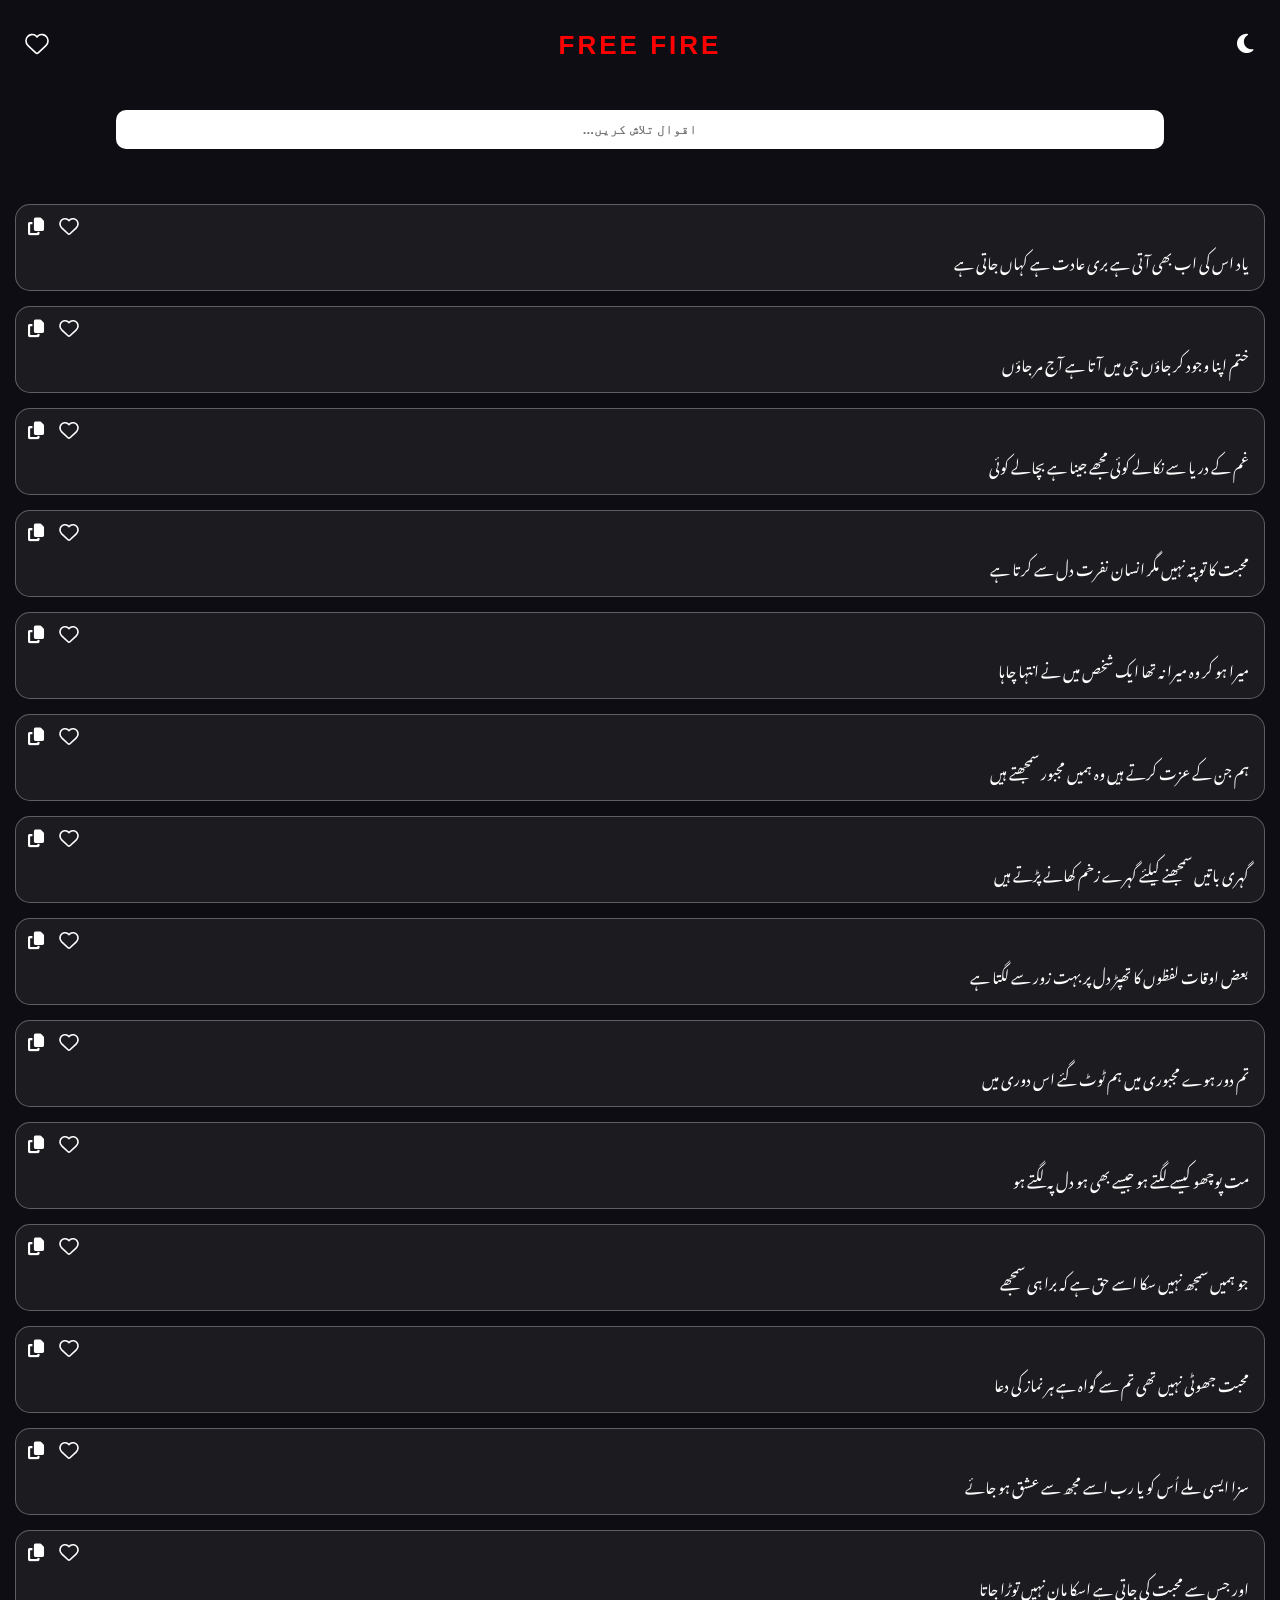
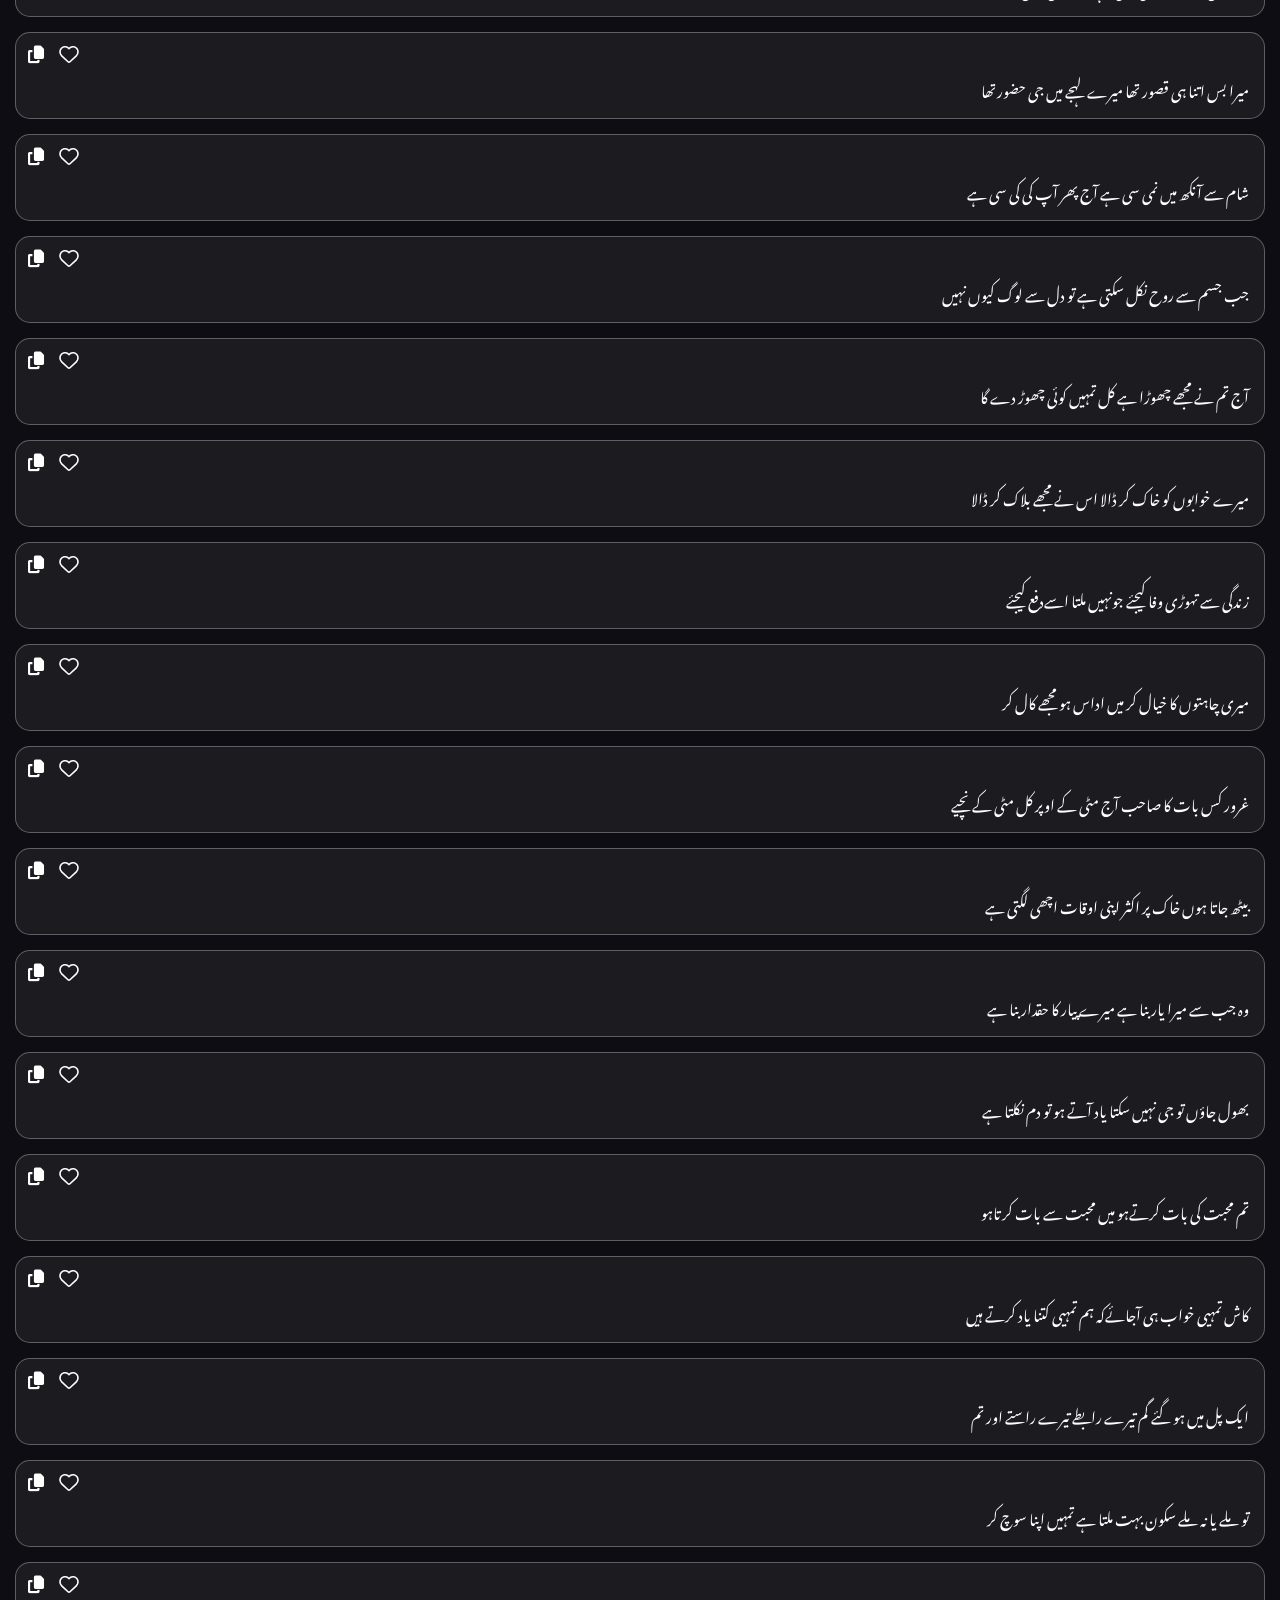
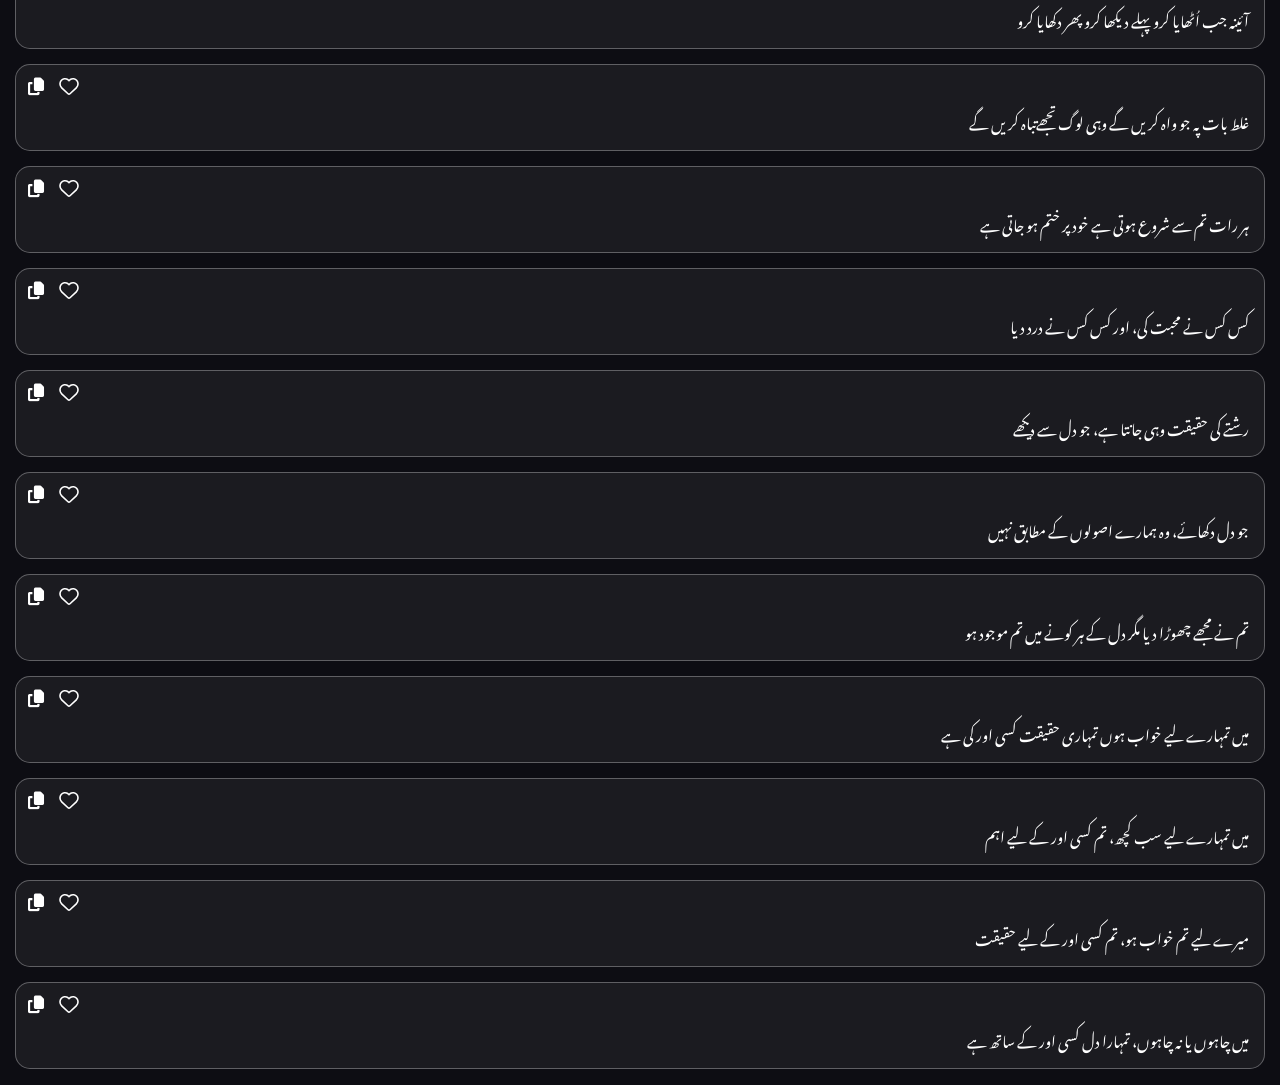
==== commit 1bb7ae41: "Update index.html" ====
--- a/index.html
+++ b/index.html
@@ -251,7 +251,7 @@
 
   border:
     1px solid
-    rgba(34,197,94,.3);
+    rgba(255,255,255,.3); 
 
   overflow:hidden;
 }
@@ -1575,4 +1575,4 @@
 
 </body>
 
-</html>+</html>
